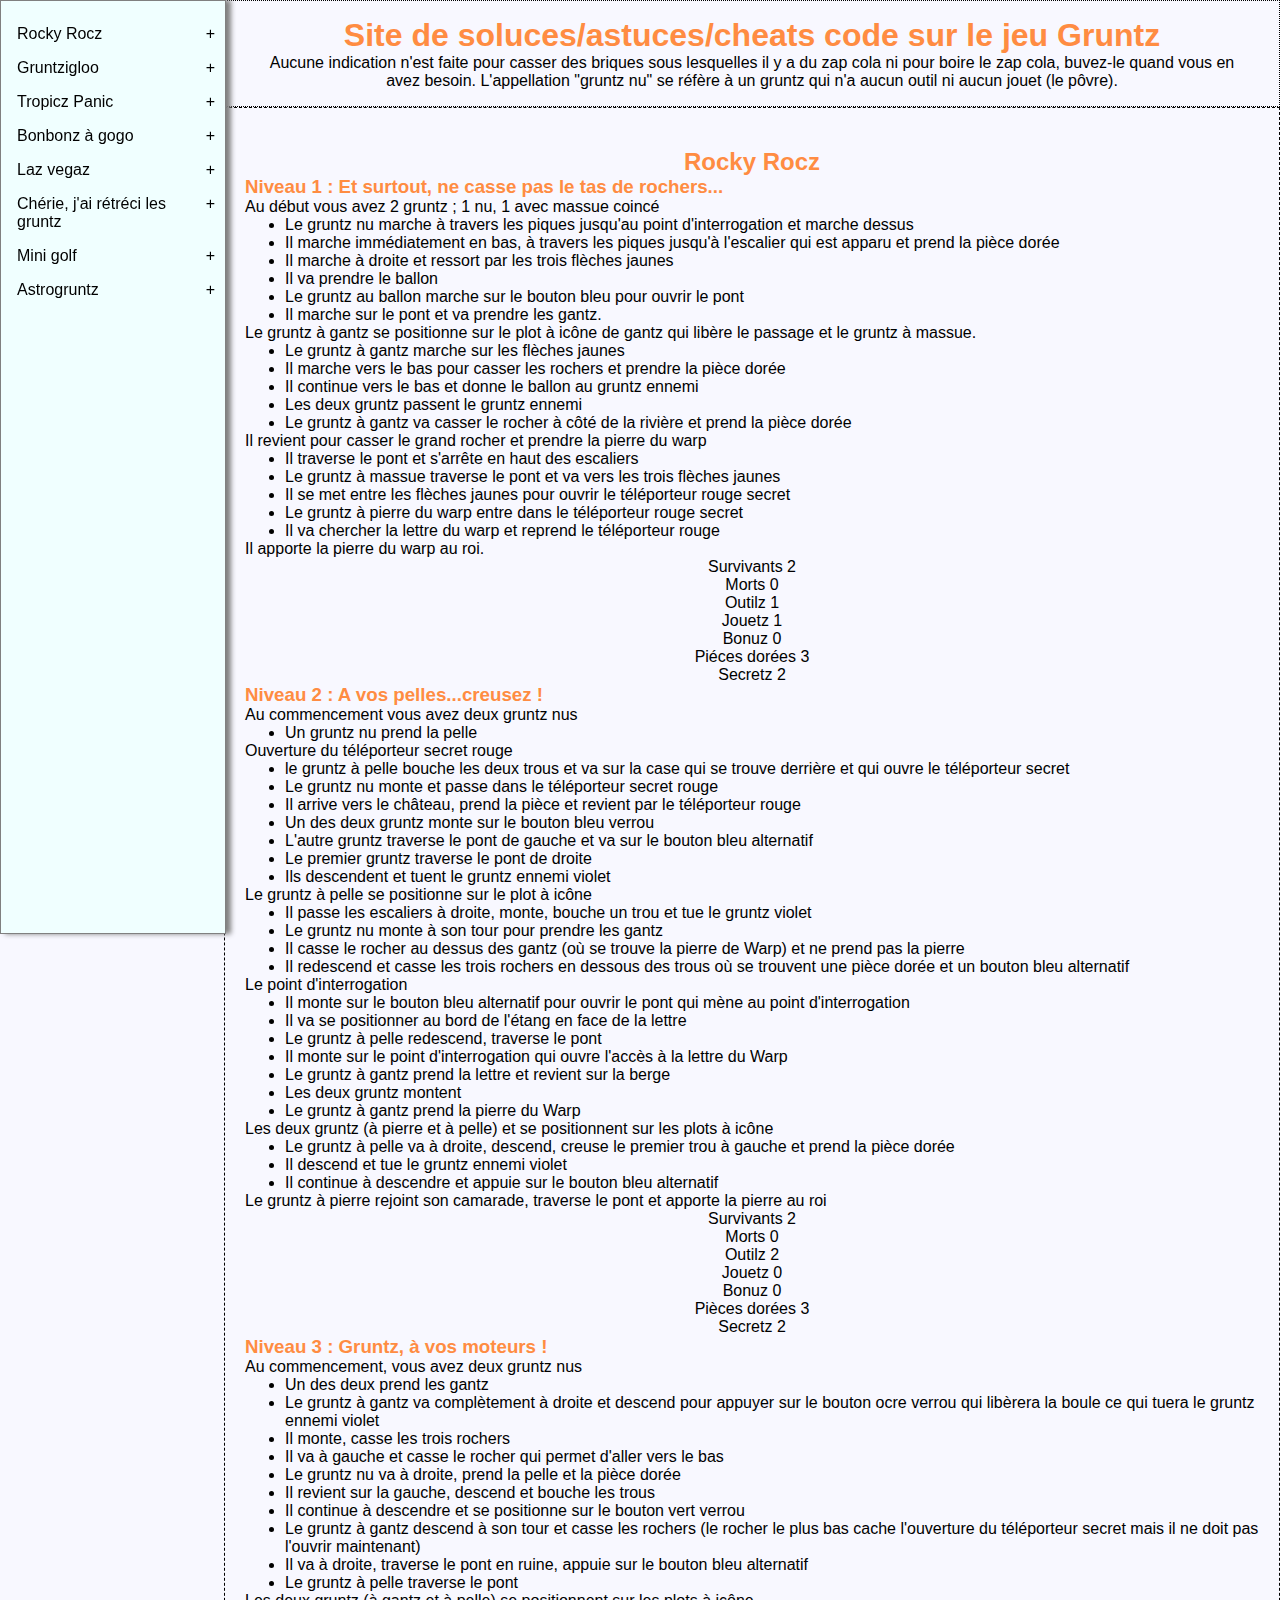
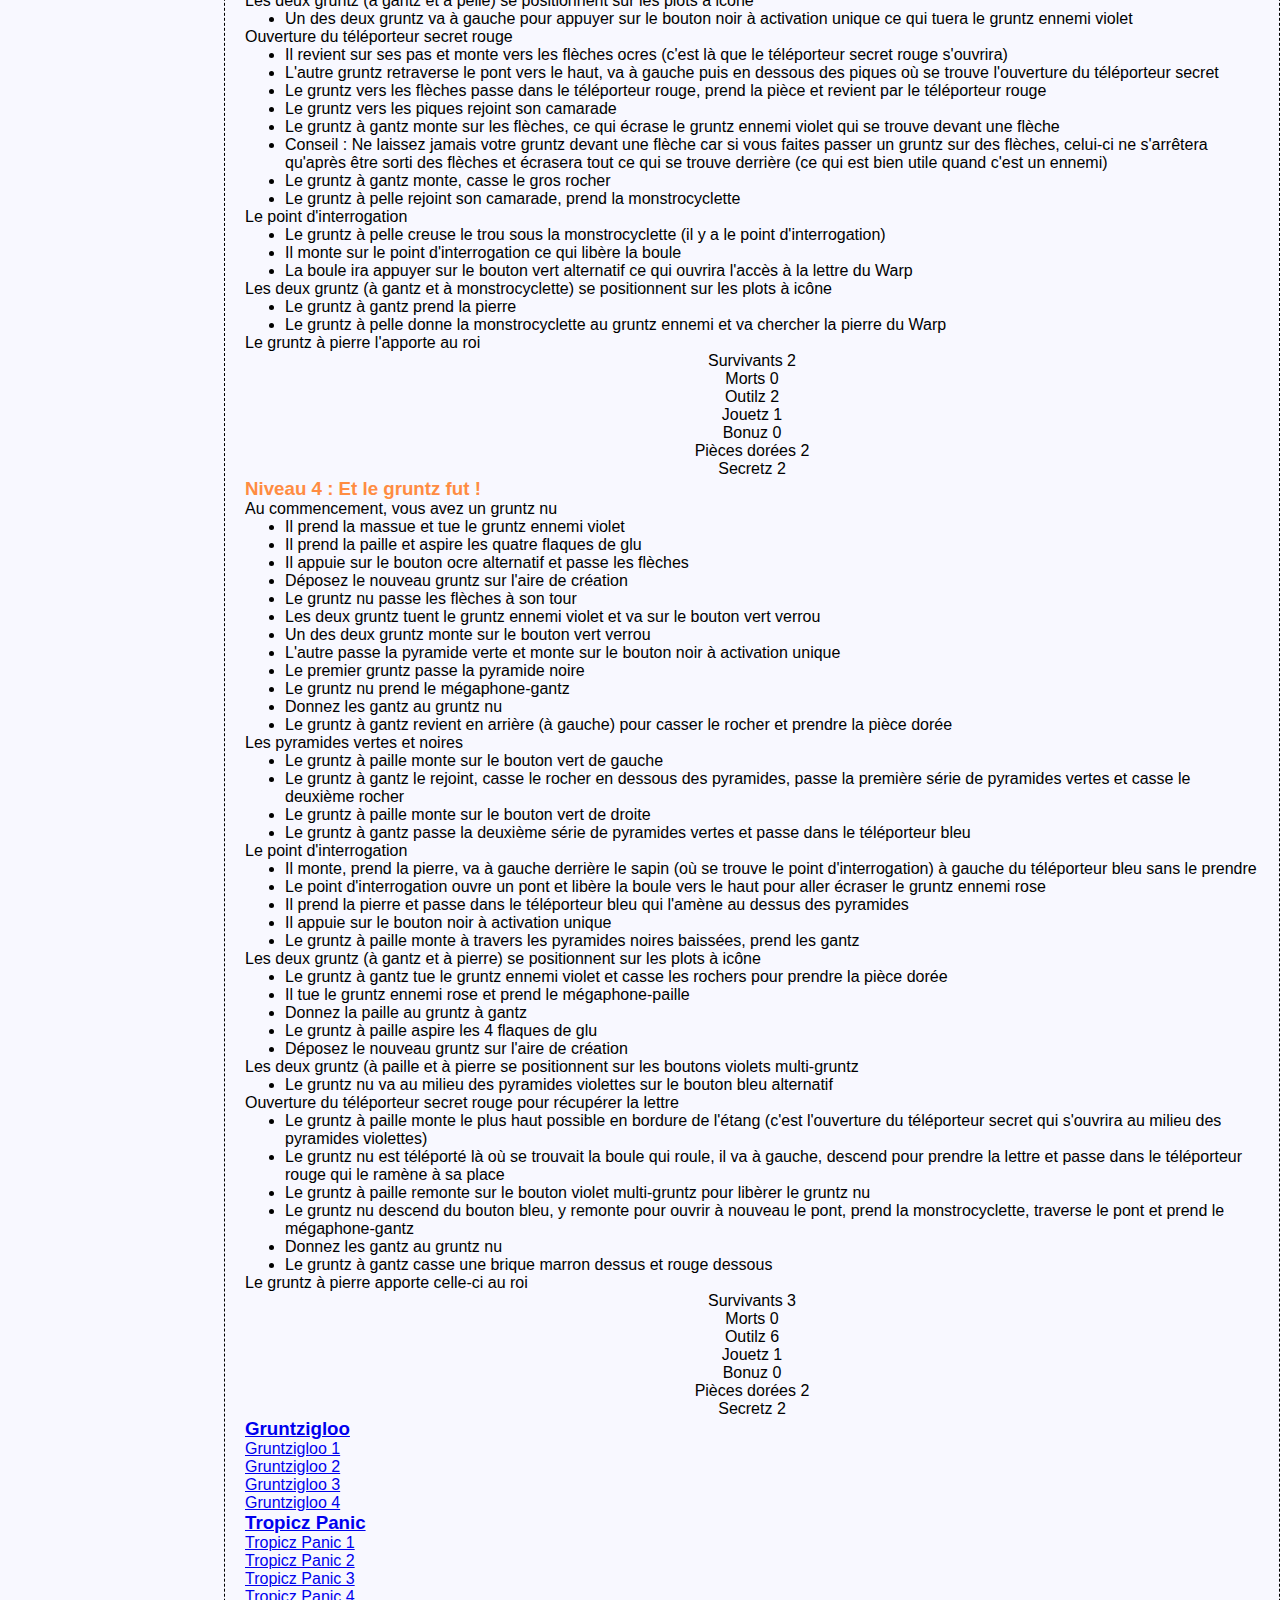
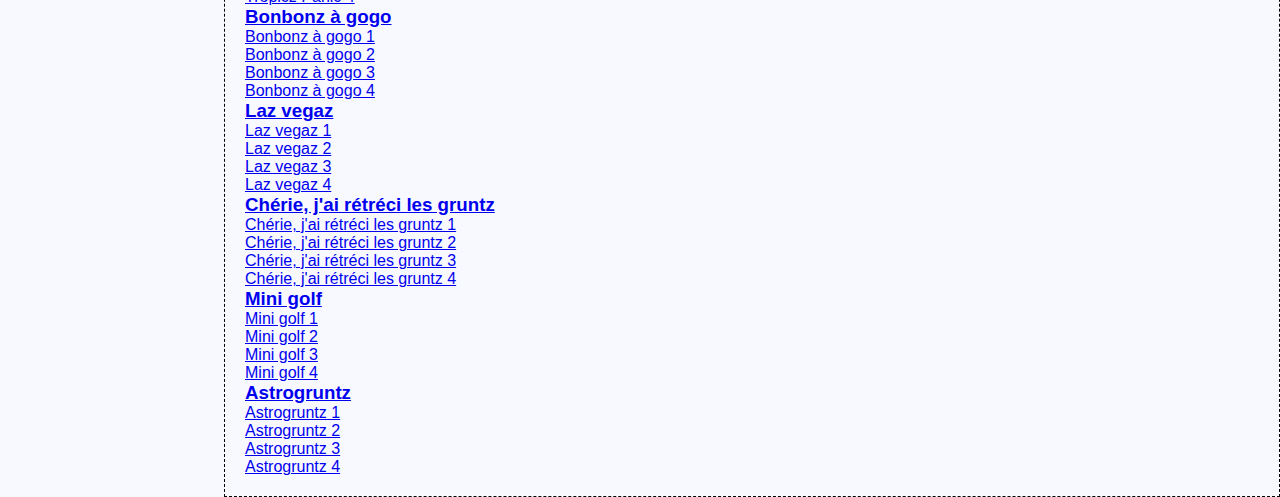
==== soluce-complete.html @ 686af507 "Factorisation CSS, définition de variables pour les couleurs de fond et de texte, navbar : changemen" ====
<!DOCTYPE html>
<html lang="fr">

<head>
    <meta charset="utf-8">
    <meta name="viewport" content="width=device-width,initial-scale=1" />

    <title>
        Gruntz FR - Soluce complète
    </title>
    <link REL="stylesheet" type="text/css" href="style.css">

    <!-- <script src="script.js"></script> -->
</head>

<body>

    <header>
        <h1>
            Site de soluces/astuces/cheats code sur le jeu Gruntz
        </h1>
        <p>Aucune indication n'est faite pour casser des briques sous lesquelles il y a du zap
            cola ni pour boire le zap cola, buvez-le quand vous en avez besoin.
            L'appellation "gruntz nu" se réfère à un gruntz qui n'a aucun outil
            ni aucun jouet (le pôvre). </p>
    </header>

    <nav>
        <details name="menu-lateral">
            <summary>
                Rocky Rocz
            </summary>
            <p>
                <a href="#rocky-rocz">Rocky Rocz 1</a>
            </p>
            <p>
                <a href="#rocky-rocz2">Rocky Rocz 2</a>
            </p>
            <p>
                <a href="#rocky-rocz3">Rocky Rocz 3</a>
            </p>
            <p>
                <a href="#rocky-rocz4">Rocky Rocz 4</a>
            </p>
        </details>

        <details name="menu-lateral">
            <summary>
                Gruntzigloo
            </summary>
            <p>
                <a href="#gruntzigloo">Gruntzigloo 1</a>
            </p>
            <p>
                <a href="#gruntzigloo2">Gruntzigloo 2</a>
            </p>
            <p>
                <a href="#gruntzigloo3">Gruntzigloo 3</a>
            </p>
            <p>
                <a href="#gruntzigloo4">Gruntzigloo 4</a>
            </p>
        </details>

        <details name="menu-lateral">
            <summary>
                Tropicz Panic
            </summary>
            <p>
                <a href="#tropicz-panic">Tropicz Panic 1</a>
            </p>
            <p>
                <a href="#tropicz-panic2">Tropicz Panic 2</a>
            </p>
            <p>
                <a href="#tropicz-panic3">Tropicz Panic 3</a>
            </p>
            <p>
                <a href="#tropicz-panic4">Tropicz Panic 4</a>
            </p>
        </details>

        <details name="menu-lateral">
            <summary>
                Bonbonz à gogo
            </summary>
            <p>
                <a href="#bonbonz-a-gogo">Bonbonz à gogo 1</a>
            </p>
            <p>
                <a href="#bonbonz-a-gogo2">Bonbonz à gogo 2</a>
            </p>
            <p>
                <a href="#bonbonz-a-gogo3">Bonbonz à gogo 3</a>
            </p>
            <p>
                <a href="#bonbonz-a-gogo4">Bonbonz à gogo 4</a>
            </p>
        </details>

        <details name="menu-lateral">
            <summary>
                Laz vegaz
            </summary>
            <p>
                <a href="#laz-vegas">Laz vegaz 1</a>
            </p>
            <p>
                <a href="#laz-vegas2">Laz vegaz 2</a>
            </p>
            <p>
                <a href="#laz-vegas3">Laz vegaz 3</a>
            </p>
            <p>
                <a href="#laz-vegas4">Laz vegaz 4</a>
            </p>
        </details>

        <details name="menu-lateral">
            <summary>
                Chérie, j'ai rétréci les gruntz
            </summary>
            <p>
                <a href="#cherie">Chérie, j'ai rétréci les gruntz 1</a>
            </p>
            <p>
                <a href="#cherie2">Chérie, j'ai rétréci les gruntz 2</a>
            </p>
            <p>
                <a href="#cherie3">Chérie, j'ai rétréci les gruntz 3</a>
            </p>
            <p>
                <a href="#cherie4">Chérie, j'ai rétréci les gruntz 4</a>
            </p>
        </details>

        <details name="menu-lateral">
            <summary>
                Mini golf
            </summary>
            <p>
                <a href="#mini-golf">Mini golf 1</a>
            </p>
            <p>
                <a href="#mini-golf2">Mini golf 2</a>
            </p>
            <p>
                <a href="#mini-golf3">Mini golf 3</a>
            </p>
            <p>
                <a href="#mini-golf">Mini golf 4</a>
            </p>
        </details>

        <details name="menu-lateral">
            <summary>
                Astrogruntz
            </summary>
            <p>
                <a href="#astrogruntz">Astrogruntz 1</a>
            </p>
            <p>
                <a href="#astrogruntz2">Astrogruntz 2</a>
            </p>
            <p>
                <a href="#astrogruntz3">Astrogruntz 3</a>
            </p>
            <p>
                <a href="#astrogruntz4">Astrogruntz 4</a>
            </p>
        </details>
    </nav>

    <main>

        <section class="soluce-complete">
            <h2 id="rocky-rocz">Rocky Rocz</h2>
            <div>
                <h3>Niveau 1 : Et surtout, ne casse pas le tas de rochers...</h3>
                <p>Au début vous avez 2 gruntz ; 1 nu, 1 avec massue coincé</p>
                <ul>
                    <li>Le gruntz nu marche à travers les piques jusqu'au point d'interrogation et
                        marche dessus</li>
                    <li>Il marche immédiatement en bas, à travers les piques jusqu'à l'escalier qui est
                        apparu et prend la pièce dorée </li>
                    <li>Il marche à droite et ressort par les trois flèches jaunes </li>
                    <li>Il va prendre le ballon </li>
                    <li>Le gruntz au ballon marche sur le bouton bleu pour ouvrir le pont</li>
                    <li>Il marche sur le pont et va prendre les gantz.</li>
                </ul>
                <p>Le gruntz à gantz se positionne sur le plot à icône de gantz qui libère le passage
                    et le gruntz à massue.</p>
                <ul>
                    <li>Le gruntz à gantz marche sur les flèches jaunes </li>
                    <li>Il marche vers le bas pour casser les rochers et prendre la pièce dorée</li>
                    <li>Il continue vers le bas et donne le ballon au gruntz ennemi</li>
                    <li>Les deux gruntz passent le gruntz ennemi</li>
                    <li>Le gruntz à gantz va casser le rocher à côté de la rivière et prend la pièce
                        dorée</li>
                </ul>
                <p>Il revient pour casser le grand rocher et prendre la pierre du warp</p>
                <ul>
                    <li>Il traverse le pont et s'arrête en haut des escaliers</li>
                    <li>Le gruntz à massue traverse le pont et va vers les trois flèches jaunes</li>
                    <li>Il se met entre les flèches jaunes pour ouvrir le téléporteur rouge secret</li>
                    <li>Le gruntz à pierre du warp entre dans le téléporteur rouge secret</li>
                    <li>Il va chercher la lettre du warp et reprend le téléporteur rouge</li>
                </ul>
                <p>Il apporte la pierre du warp au roi.</p>
                <p class="resume">Survivants 2<br>
                    Morts 0<br>
                    Outilz 1<br>
                    Jouetz 1<br>
                    Bonuz 0<br>
                    Piéces dorées 3<br>
                    Secretz 2</p>
            </div>

            <div id="rocky-rocz2">
                <h3>Niveau 2 : A vos pelles...creusez !</h3>
                <p>Au commencement vous avez deux gruntz nus</p>
                <ul>
                    <li>Un gruntz nu prend la pelle</li>
                </ul>
                <p>Ouverture du téléporteur secret rouge</p>
                <ul>
                    <li>le gruntz à pelle bouche les deux trous et va sur la case qui se trouve derrière et
                        qui ouvre le téléporteur secret</li>
                    <li>Le gruntz nu monte et passe dans le téléporteur secret rouge</li>
                    <li>Il arrive vers le château, prend la pièce et revient par le téléporteur rouge</li>
                    <li>Un des deux gruntz monte sur le bouton bleu verrou</li>
                    <li>L'autre gruntz traverse le pont de gauche et va sur le bouton bleu alternatif</li>
                    <li>Le premier gruntz traverse le pont de droite</li>
                    <li>Ils descendent et tuent le gruntz ennemi violet</li>
                </ul>
                <p>Le gruntz à pelle se positionne sur le plot à icône</p>
                <ul>
                    <li>Il passe les escaliers à droite, monte, bouche un trou et tue le gruntz violet</li>
                    <li>Le gruntz nu monte à son tour pour prendre les gantz</li>
                    <li>Il casse le rocher au dessus des gantz (où se trouve la pierre de Warp) et ne prend pas
                        la pierre</li>
                    <li>Il redescend et casse les trois rochers en dessous des trous où se trouvent une pièce
                        dorée et un bouton bleu alternatif</li>
                </ul>
                <p>Le point d'interrogation</p>
                <ul>
                    <li>Il monte sur le bouton bleu alternatif pour ouvrir le pont qui mène au point
                        d'interrogation</li>
                    <li>Il va se positionner au bord de l'étang en face de la lettre</li>
                    <li>Le gruntz à pelle redescend, traverse le pont</li>
                    <li>Il monte sur le point d'interrogation qui ouvre l'accès à la lettre du Warp </li>
                    <li>Le gruntz à gantz prend la lettre et revient sur la berge</li>
                    <li>Les deux gruntz montent</li>
                    <li>Le gruntz à gantz prend la pierre du Warp</li>
                </ul>
                <p>Les deux gruntz (à pierre et à pelle) et se positionnent sur les plots à icône</p>
                <ul>
                    <li>Le gruntz à pelle va à droite, descend, creuse le premier trou à gauche et prend la
                        pièce dorée</li>
                    <li>Il descend et tue le gruntz ennemi violet</li>
                    <li>Il continue à descendre et appuie sur le bouton bleu alternatif</li>
                </ul>
                <p>Le gruntz à pierre rejoint son camarade, traverse le pont et apporte la pierre au roi</p>

                <p class="resume">Survivants 2<br>
                    Morts 0<br>
                    Outilz 2<br>
                    Jouetz 0<br>
                    Bonuz 0<br>
                    Pièces dorées 3<br>
                    Secretz 2</p>
            </div>

            <div id="rocky-rocz3">
                <h3>Niveau 3 : Gruntz, à vos moteurs !</h3>
                <p>Au commencement, vous avez deux gruntz nus</p>
                <ul>
                    <li>Un des deux prend les gantz</li>
                    <li>Le gruntz à gantz va complètement à droite et descend pour appuyer sur le bouton ocre
                        verrou qui libèrera la boule ce qui tuera le gruntz ennemi violet</li>
                    <li>Il monte, casse les trois rochers</li>
                    <li>Il va à gauche et casse le rocher qui permet d'aller vers le bas</li>
                    <li>Le gruntz nu va à droite, prend la pelle et la pièce dorée</li>
                    <li>Il revient sur la gauche, descend et bouche les trous</li>
                    <li>Il continue à descendre et se positionne sur le bouton vert verrou</li>
                    <li>Le gruntz à gantz descend à son tour et casse les rochers (le rocher le plus bas cache
                        l'ouverture du téléporteur secret mais il ne doit pas l'ouvrir maintenant)</li>
                    <li>Il va à droite, traverse le pont en ruine, appuie sur le bouton bleu alternatif</li>
                    <li>Le gruntz à pelle traverse le pont</li>
                </ul>

                <p>Les deux gruntz (à gantz et à pelle) se positionnent sur les plots à icône</p>
                <ul>
                    <li>Un des deux gruntz va à gauche pour appuyer sur le bouton noir à activation unique ce
                        qui tuera le gruntz ennemi violet</li>
                </ul>

                <p>Ouverture du téléporteur secret rouge</p>
                <ul>
                    <li>Il revient sur ses pas et monte vers les flèches ocres (c'est là que le
                        téléporteur secret rouge s'ouvrira)</li>
                    <li>L'autre gruntz retraverse le pont vers le haut, va à gauche puis en dessous des
                        piques où se trouve l'ouverture du téléporteur secret</li>
                    <li>Le gruntz vers les flèches passe dans le téléporteur rouge, prend la pièce et
                        revient par le téléporteur rouge</li>
                    <li>Le gruntz vers les piques rejoint son camarade</li>
                    <li>Le gruntz à gantz monte sur les flèches, ce qui écrase le gruntz ennemi violet qui se
                        trouve devant une flèche</li>
                    <li>Conseil : Ne laissez jamais votre gruntz devant une flèche car si vous faites passer un
                        gruntz sur des flèches, celui-ci ne s'arrêtera qu'après être sorti des
                        flèches et écrasera tout ce qui se trouve derrière (ce qui est bien utile quand
                        c'est un ennemi)</li>
                    <li>Le gruntz à gantz monte, casse le gros rocher</li>
                    <li>Le gruntz à pelle rejoint son camarade, prend la monstrocyclette</li>
                </ul>

                <p>Le point d'interrogation</p>
                <ul>
                    <li>Le gruntz à pelle creuse le trou sous la monstrocyclette (il y a le point
                        d'interrogation)</li>
                    <li>Il monte sur le point d'interrogation ce qui libère la boule</li>
                    <li>La boule ira appuyer sur le bouton vert alternatif ce qui ouvrira l'accès à la
                        lettre du Warp</li>
                </ul>

                <p>Les deux gruntz (à gantz et à monstrocyclette) se positionnent sur les plots à
                    icône</p>
                <ul>
                    <li>Le gruntz à gantz prend la pierre </li>
                    <li>Le gruntz à pelle donne la monstrocyclette au gruntz ennemi et va chercher la pierre du
                        Warp</li>
                </ul>

                <p>Le gruntz à pierre l'apporte au roi</p>
                <p class="resume">Survivants 2<br>
                    Morts 0<br>
                    Outilz 2<br>
                    Jouetz 1<br>
                    Bonuz 0<br>
                    Pièces dorées 2<br>
                    Secretz 2</p>
            </div>

            <div id="rocky-rocz4">
                <h3>Niveau 4 : Et le gruntz fut !</h3>
                <p>Au commencement, vous avez un gruntz nu</p>
                <ul>
                    <li>Il prend la massue et tue le gruntz ennemi violet</li>
                    <li>Il prend la paille et aspire les quatre flaques de glu</li>
                    <li>Il appuie sur le bouton ocre alternatif et passe les flèches</li>
                    <li>Déposez le nouveau gruntz sur l'aire de création </li>
                    <li>Le gruntz nu passe les flèches à son tour</li>
                    <li>Les deux gruntz tuent le gruntz ennemi violet et va sur le bouton vert verrou</li>
                    <li>Un des deux gruntz monte sur le bouton vert verrou</li>
                    <li>L'autre passe la pyramide verte et monte sur le bouton noir à activation unique</li>
                    <li>Le premier gruntz passe la pyramide noire</li>
                    <li>Le gruntz nu prend le mégaphone-gantz</li>
                    <li>Donnez les gantz au gruntz nu</li>
                    <li>Le gruntz à gantz revient en arrière (à gauche) pour casser le rocher et prendre la
                        pièce dorée</li>
                </ul>

                <p>Les pyramides vertes et noires</p>
                <ul>
                    <li>Le gruntz à paille monte sur le bouton vert de gauche</li>
                    <li>Le gruntz à gantz le rejoint, casse le rocher en dessous des pyramides, passe la
                        première série de pyramides vertes et casse le deuxième rocher</li>
                    <li>Le gruntz à paille monte sur le bouton vert de droite</li>
                    <li>Le gruntz à gantz passe la deuxième série de pyramides vertes et passe dans le
                        téléporteur bleu</li>
                </ul>

                <p>Le point d'interrogation</p>
                <ul>
                    <li>Il monte, prend la pierre, va à gauche derrière le sapin (où se trouve le point
                        d'interrogation) à gauche du téléporteur bleu sans le prendre</li>
                    <li>Le point d'interrogation ouvre un pont et libère la boule vers le haut pour aller
                        écraser le gruntz ennemi rose</li>
                    <li>Il prend la pierre et passe dans le téléporteur bleu qui l'amène au dessus des
                        pyramides</li>
                    <li>Il appuie sur le bouton noir à activation unique</li>
                    <li>Le gruntz à paille monte à travers les pyramides noires baissées, prend les gantz</li>
                </ul>

                <p>Les deux gruntz (à gantz et à pierre) se positionnent sur les plots à icône</p>
                <ul>
                    <li>Le gruntz à gantz tue le gruntz ennemi violet et casse les rochers pour prendre la
                        pièce dorée</li>
                    <li>Il tue le gruntz ennemi rose et prend le mégaphone-paille</li>
                    <li>Donnez la paille au gruntz à gantz</li>
                    <li>Le gruntz à paille aspire les 4 flaques de glu</li>
                    <li>Déposez le nouveau gruntz sur l'aire de création</li>
                </ul>

                <p>Les deux gruntz (à paille et à pierre se positionnent sur les boutons violets
                    multi-gruntz</p>
                <ul>
                    <li>Le gruntz nu va au milieu des pyramides violettes sur le bouton bleu alternatif</li>
                </ul>

                <p>Ouverture du téléporteur secret rouge pour récupérer la lettre</p>
                <ul>
                    <li>Le gruntz à paille monte le plus haut possible en bordure de l'étang (c'est
                        l'ouverture du téléporteur secret qui s'ouvrira au milieu des pyramides
                        violettes)</li>
                    <li>Le gruntz nu est téléporté là où se trouvait la boule qui roule, il va à gauche,
                        descend pour prendre la lettre et passe dans le téléporteur rouge qui le ramène à sa
                        place</li>
                    <li>Le gruntz à paille remonte sur le bouton violet multi-gruntz pour libèrer le gruntz nu</li>
                    <li>Le gruntz nu descend du bouton bleu, y remonte pour ouvrir à nouveau le pont, prend la
                        monstrocyclette, traverse le pont et prend le mégaphone-gantz</li>
                    <li>Donnez les gantz au gruntz nu</li>
                    <li>Le gruntz à gantz casse une brique marron dessus et rouge dessous</li>
                </ul>

                <p>Le gruntz à pierre apporte celle-ci au roi</p>

                <p class="resume">Survivants 3<br>
                    Morts 0<br>
                    Outilz 6<br>
                    Jouetz 1<br>
                    Bonuz 0<br>
                    Pièces dorées 2<br>
                    Secretz 2</p>
            </div>




            <h3>
                <a href="#gruntzigloo">Gruntzigloo</a>
            </h3>
            <p>
                <a href="#gruntzigloo1">Gruntzigloo 1</a>
            </p>
            <p>
                <a href="#gruntzigloo2">Gruntzigloo 2</a>
            </p>
            <p>
                <a href="#gruntzigloo3">Gruntzigloo 3</a>
            </p>
            <p>
                <a href="#gruntzigloo4">Gruntzigloo 4</a>
            </p>
            <h3>
                <a href="#tropicz-panic">Tropicz Panic</a>
            </h3>
            <p>
                <a href="#tropicz-panic1">Tropicz Panic 1</a>
            </p>
            <p>
                <a href="#tropicz-panic2">Tropicz Panic 2</a>
            </p>
            <p>
                <a href="#tropicz-panic3">Tropicz Panic 3</a>
            </p>
            <p>
                <a href="#tropicz-panic4">Tropicz Panic 4</a>
            </p>
            <h3>
                <a href="#bonbonz-a-gogo">Bonbonz à gogo</a>
            </h3>
            <p>
                <a href="#bonbonz-a-gogo1">Bonbonz à gogo 1</a>
            </p>
            <p>
                <a href="#bonbonz-a-gogo2">Bonbonz à gogo 2</a>
            </p>
            <p>
                <a href="#bonbonz-a-gogo3">Bonbonz à gogo 3</a>
            </p>
            <p>
                <a href="#bonbonz-a-gogo4">Bonbonz à gogo 4</a>
            </p>
            <h3>
                <a href="#laz-vegas">Laz vegaz</a>
            </h3>
            <p>
                <a href="#laz-vegas1">Laz vegaz 1</a>
            </p>
            <p>
                <a href="#laz-vegas2">Laz vegaz 2</a>
            </p>
            <p>
                <a href="#laz-vegas3">Laz vegaz 3</a>
            </p>
            <p>
                <a href="#laz-vegas4">Laz vegaz 4</a>
            </p>
            <h3>
                <a href="#cherie">Chérie, j'ai rétréci les gruntz</a>
            </h3>
            <p>
                <a href="#cherie1">Chérie, j'ai rétréci les gruntz 1</a>
            </p>
            <p>
                <a href="#cherie2">Chérie, j'ai rétréci les gruntz 2</a>
            </p>
            <p>
                <a href="#cherie3">Chérie, j'ai rétréci les gruntz 3</a>
            </p>
            <p>
                <a href="#cherie4">Chérie, j'ai rétréci les gruntz 4</a>
            </p>
            <h3>
                <a href="#mini-golf">Mini golf</a>
            </h3>
            <p>
                <a href="#mini-golf1">Mini golf 1</a>
            </p>
            <p>
                <a href="#mini-golf2">Mini golf 2</a>
            </p>
            <p>
                <a href="#mini-golf3">Mini golf 3</a>
            </p>
            <p>
                <a href="#mini-golf">Mini golf 4</a>
            </p>
            <h3>
                <a href="#astrogruntz">Astrogruntz</a>
            </h3>
            <p>
                <a href="#astrogruntz1">Astrogruntz 1</a>
            </p>
            <p>
                <a href="#astrogruntz2">Astrogruntz 2</a>
            </p>
            <p>
                <a href="#astrogruntz3">Astrogruntz 3</a>
            </p>
            <p>
                <a href="#astrogruntz4">Astrogruntz 4</a>
            </p>
        </section>
    </main>

    <footer>
    </footer>

</body>

</html>
---- style.css ----
* {
    margin: 0;
}

:root {
    --texth-color: #ff8c42;
    --backmain-color: ghostwhite;
    --backnav-color: azure;
    --hover-color: lightgray;
}

body {
    background-color: var(--backmain-color);
    font-family: Verdana, Geneva, Tahoma, sans-serif;
}

h1,
h2,
h3 {
    color: var(--texth-color);
}

nav {
    background-color: var(--backnav-color);
    position: fixed;
    top: 0;
    width: 12em;
    border: solid 1px gray;
    height: 100%;

    overflow-y: auto;

    padding: 1em;
    box-shadow: 5px 0px 5px gray;
}

summary {
    cursor: pointer;
    list-style: none;
}

summary:hover {
    background-color: var(--hover-color);
}

summary::before {
    content: "+";
    position: absolute;
    right: 10px;

    /*
    transform: translateY(5%);
    */

}

/*
summary:nth-of-type(6)::before {
    transform: translateY(20%);
}
*/

details {
    padding: 0.5em 0;
}

details p {
    padding: 0.5em 0.5em 0.5em 2em;
}

/* nav : 12em + 2*1em de padding */
header, main, footer {
    margin-left: 14em;
}

/* ToDo accordeon joli avec CSS et JS
https://www.freecodecamp.org/news/build-an-accordion-menu-using-html-css-and-javascript/
*/

header {
    border: dotted 1px black;
    text-align: center;

    padding: 1em 2em;
}

/* Début soluce complete*/

.soluce-complete {
    border: dashed 1px black;
    padding: 20px;
}

.soluce-complete h2 {
    text-align: center;
    margin-top: 50px;
}

.soluce-complete h2:first-of-type {
    margin-top: 20px;
}

.resume {
    text-align: center;
}
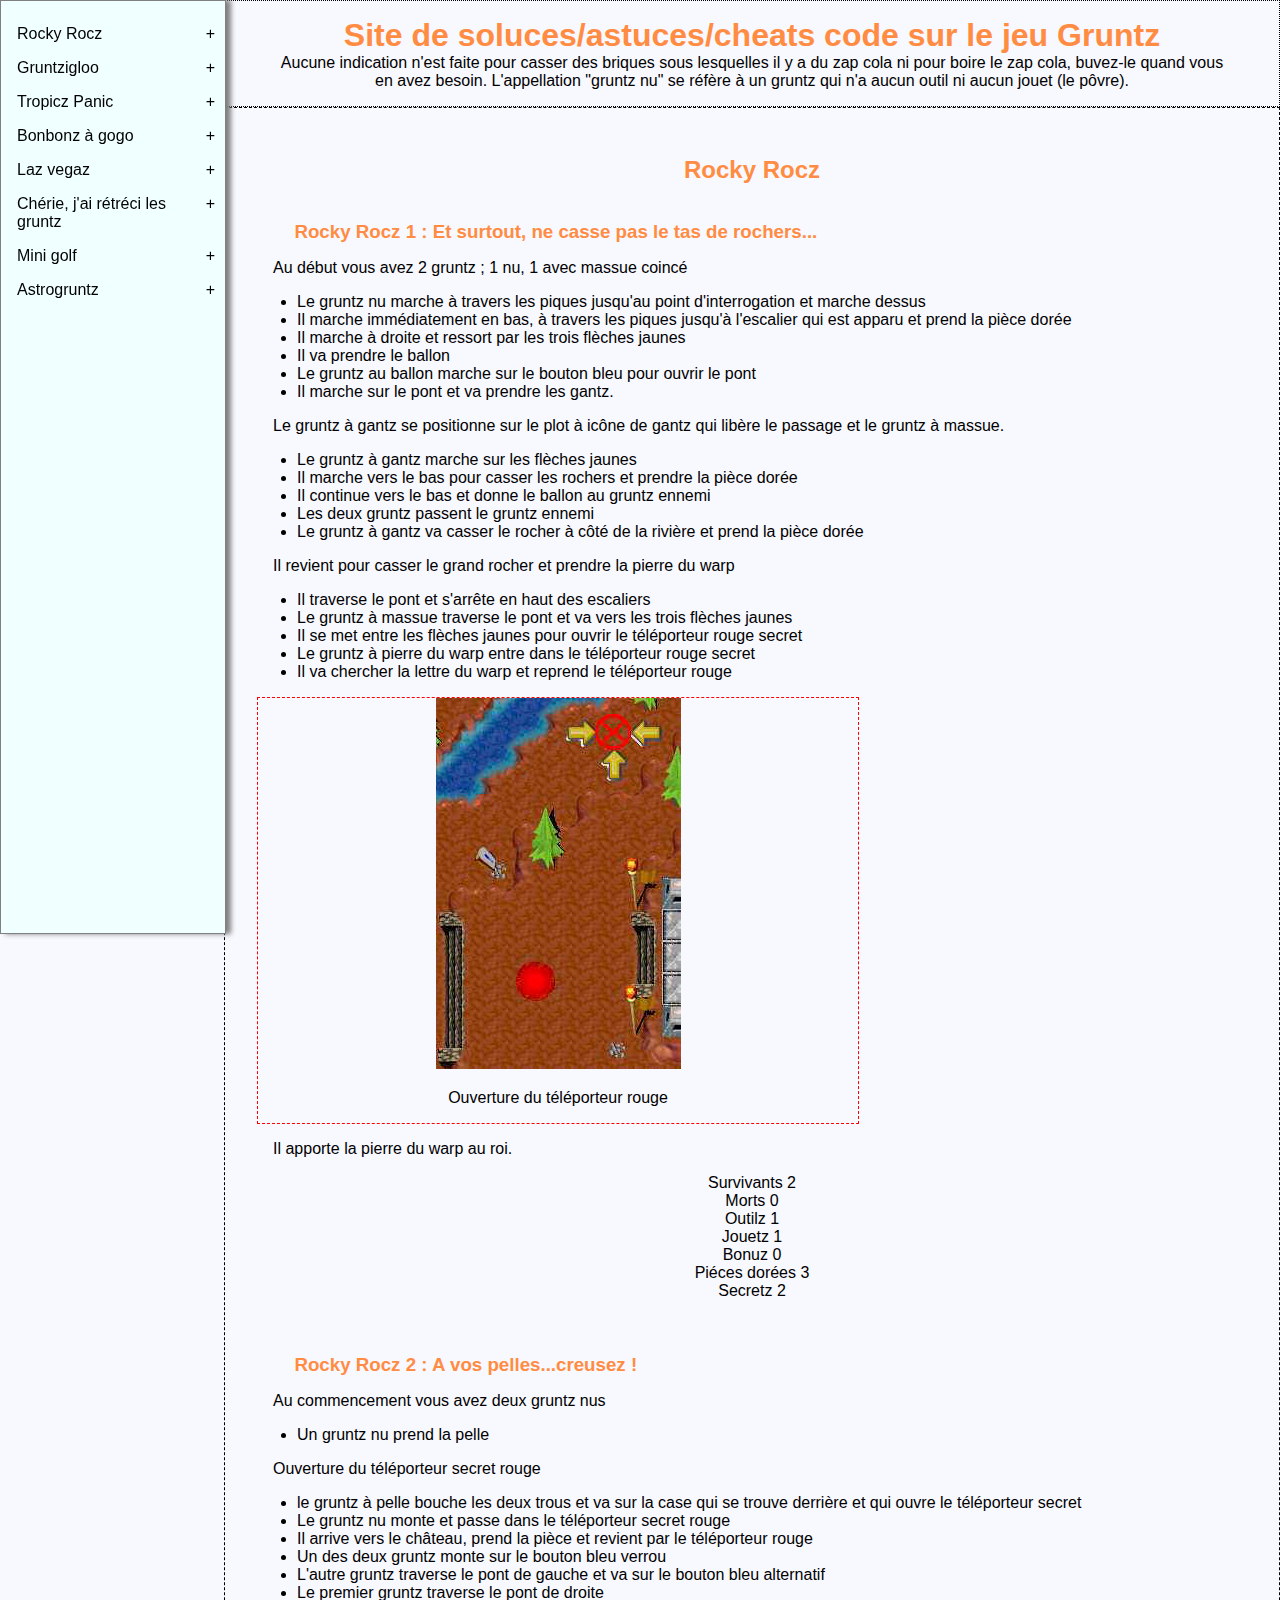
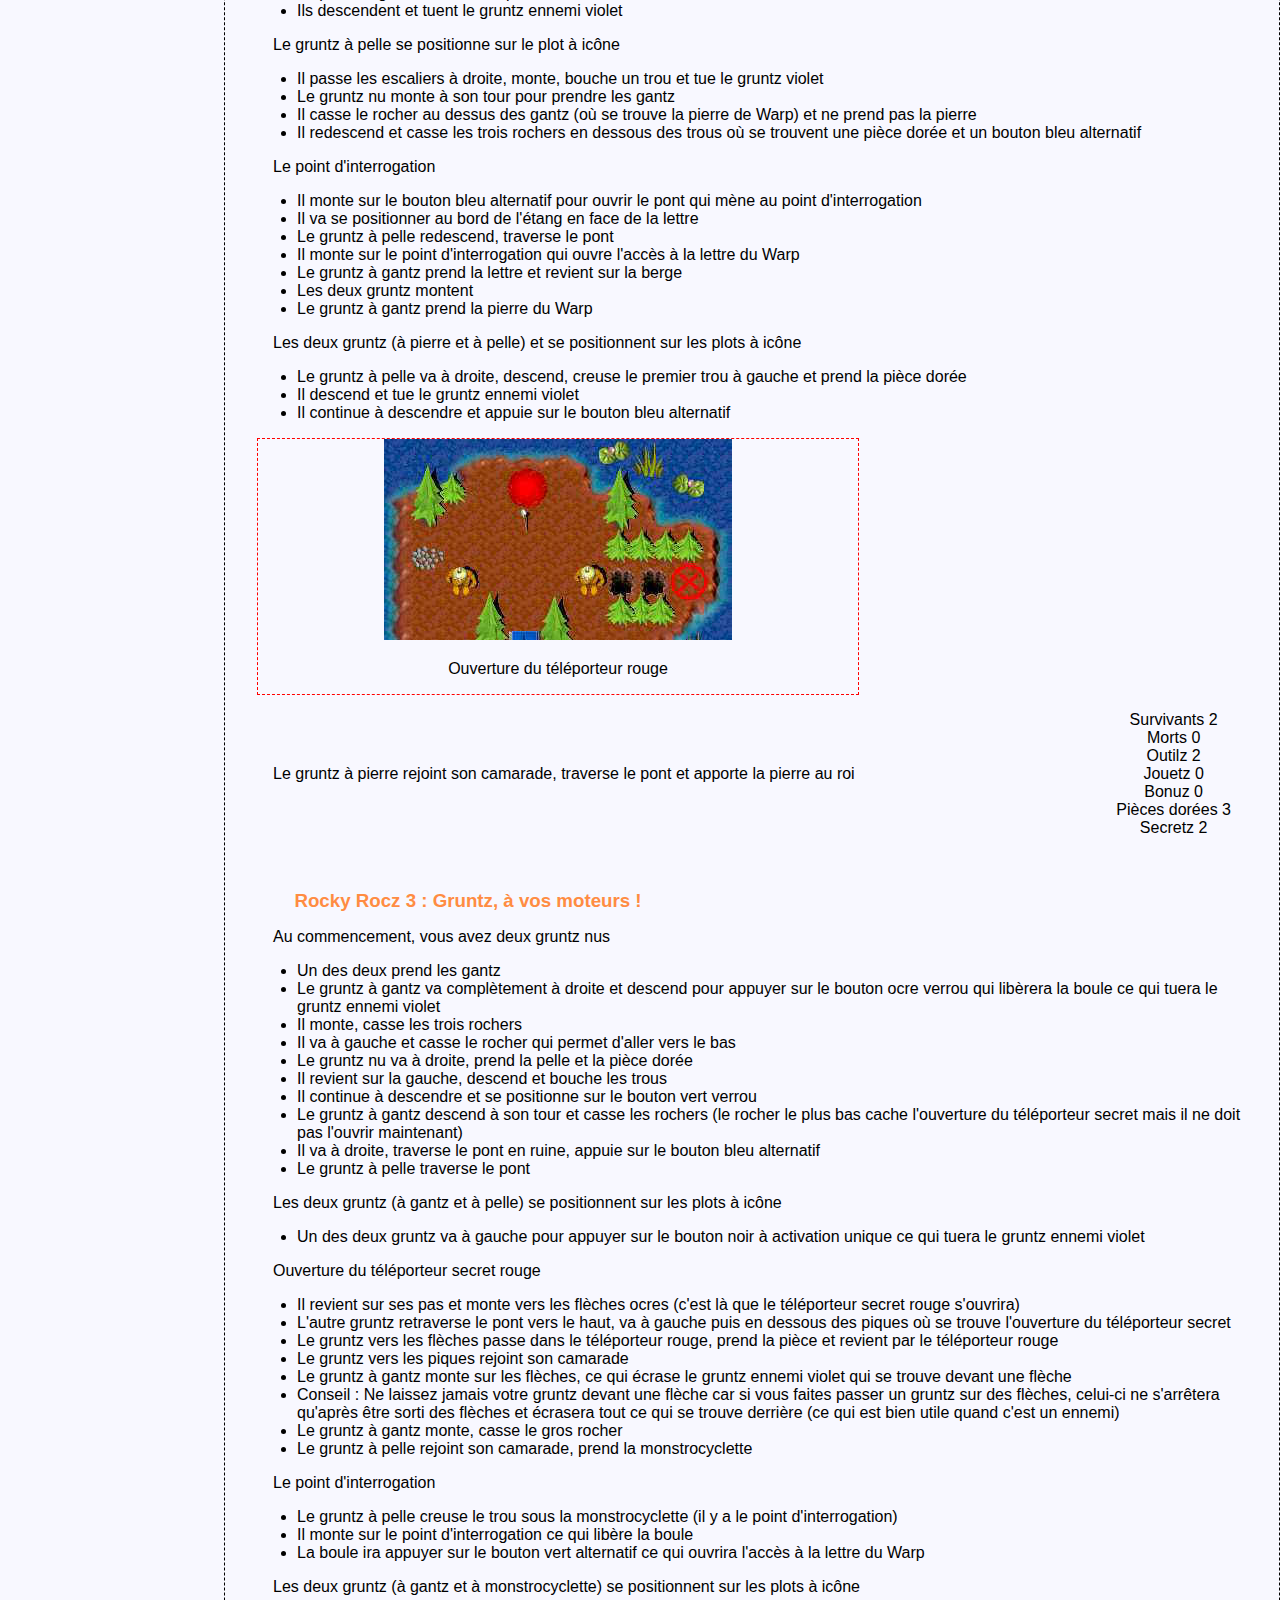
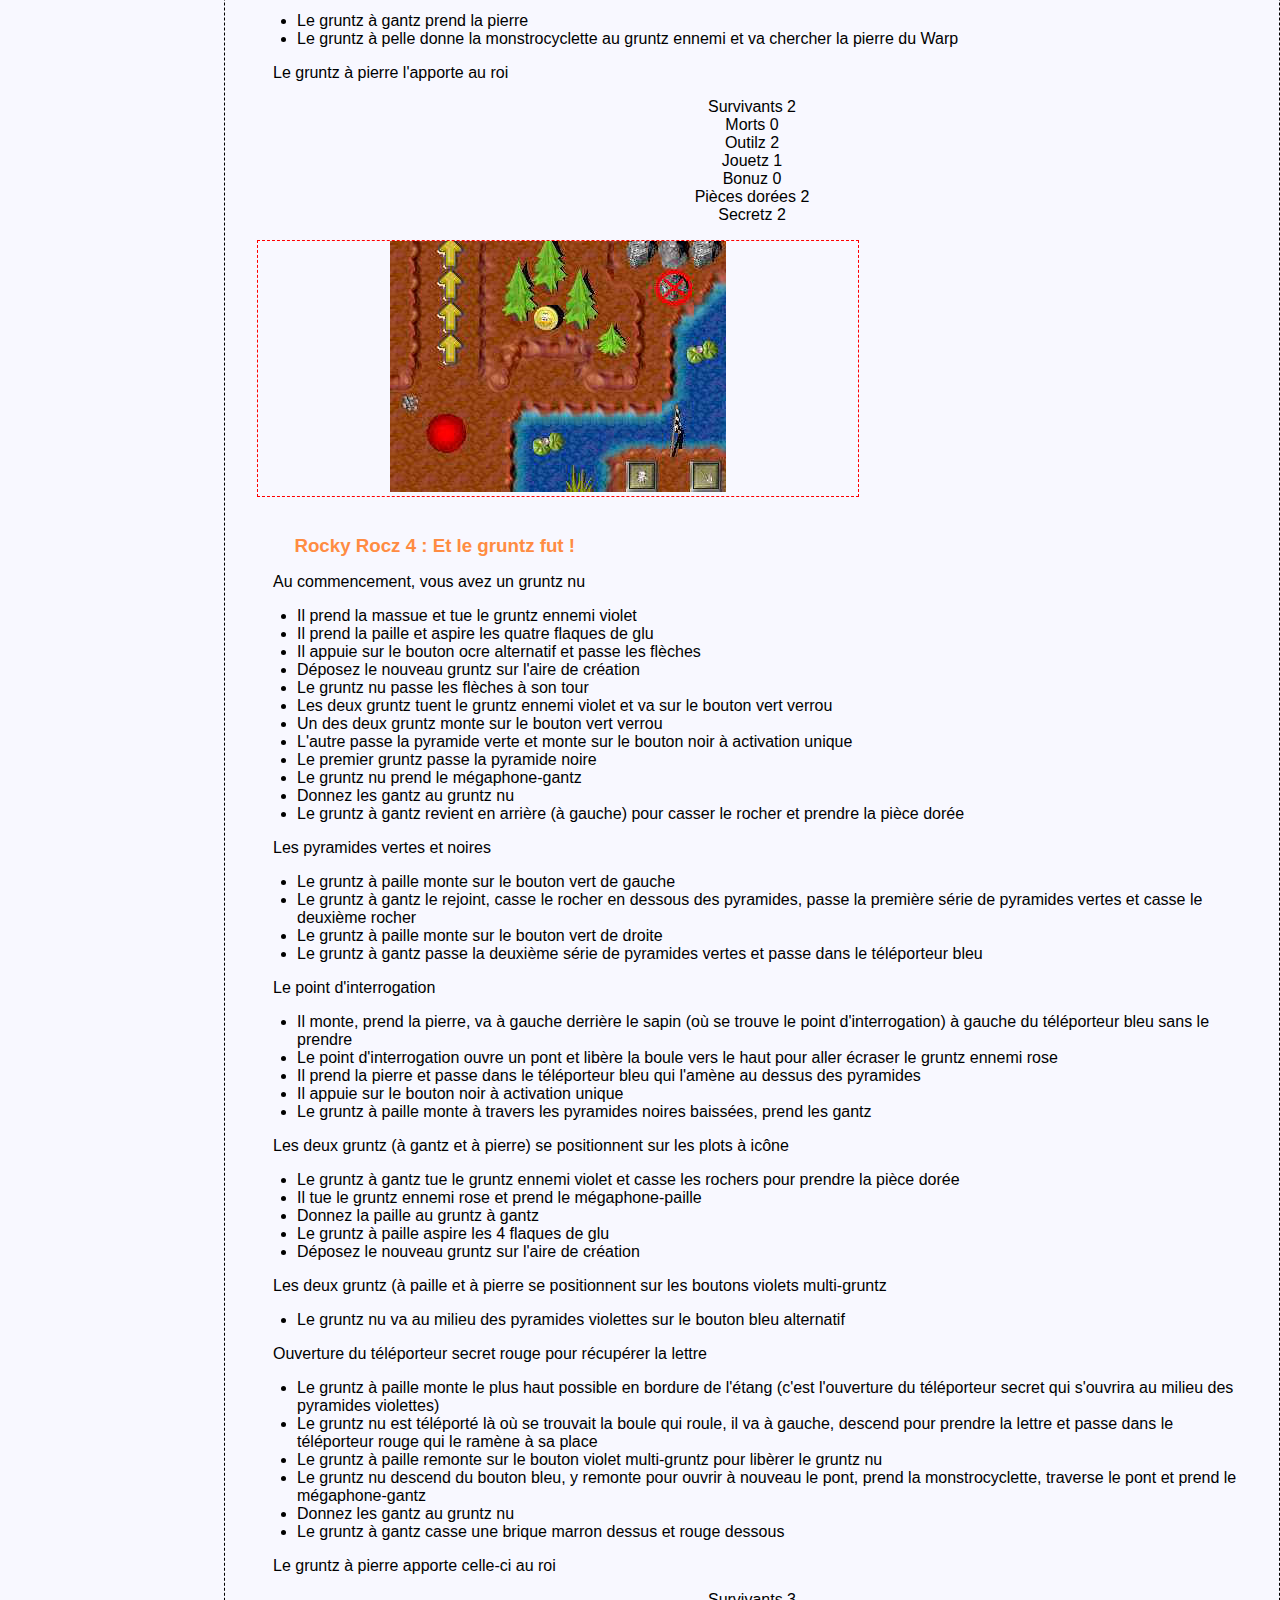
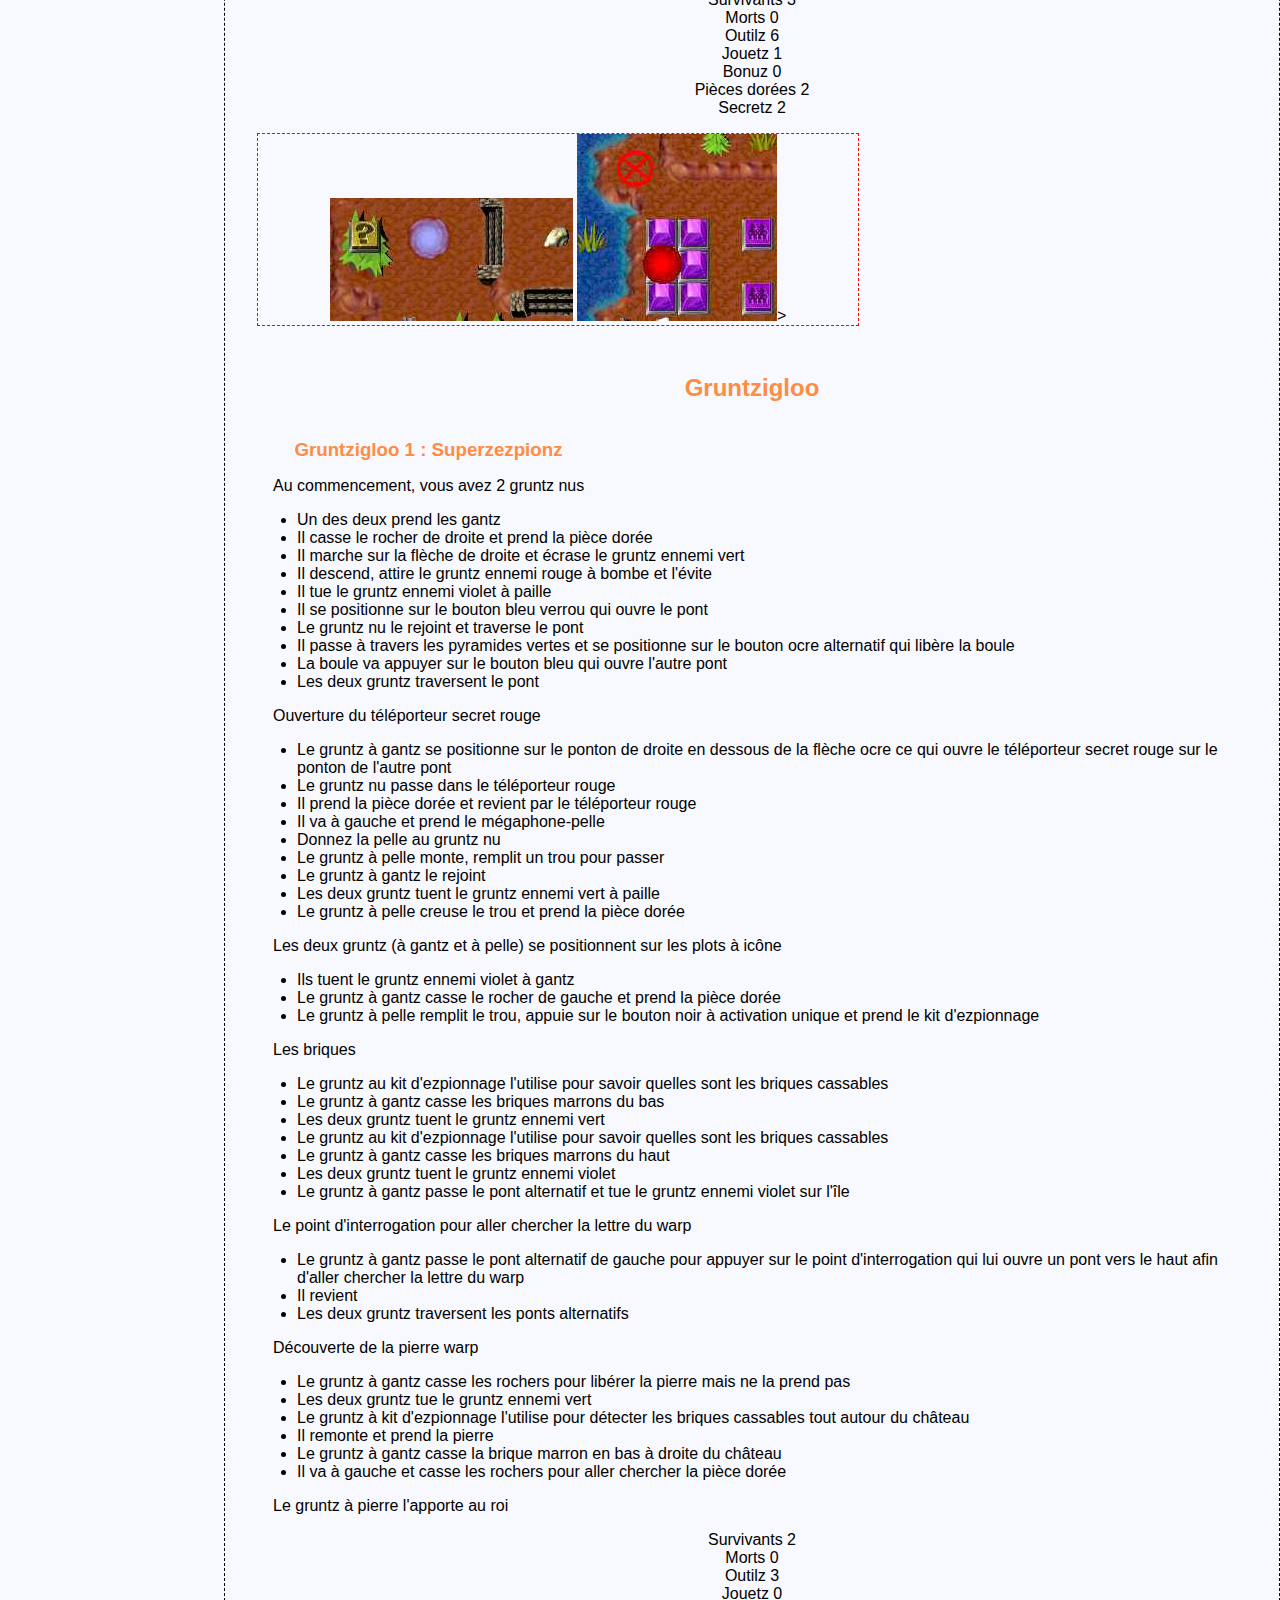
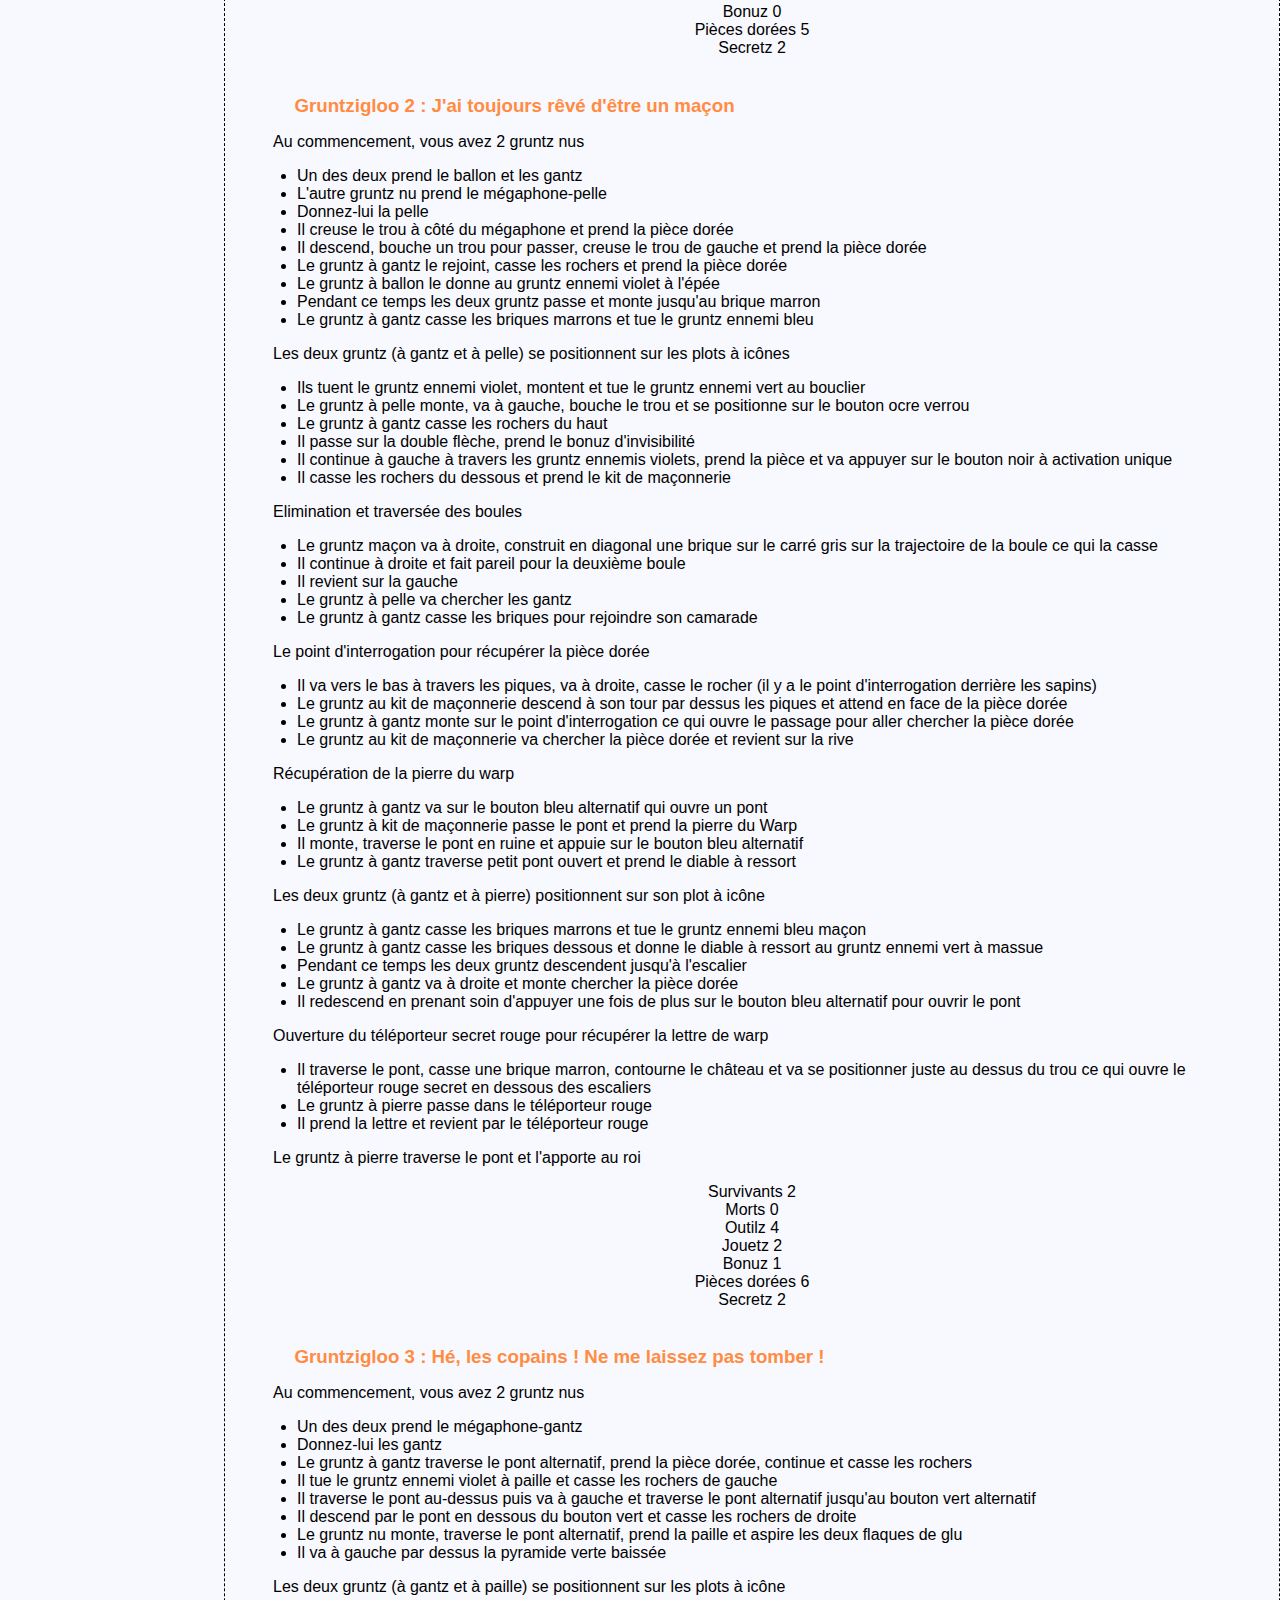
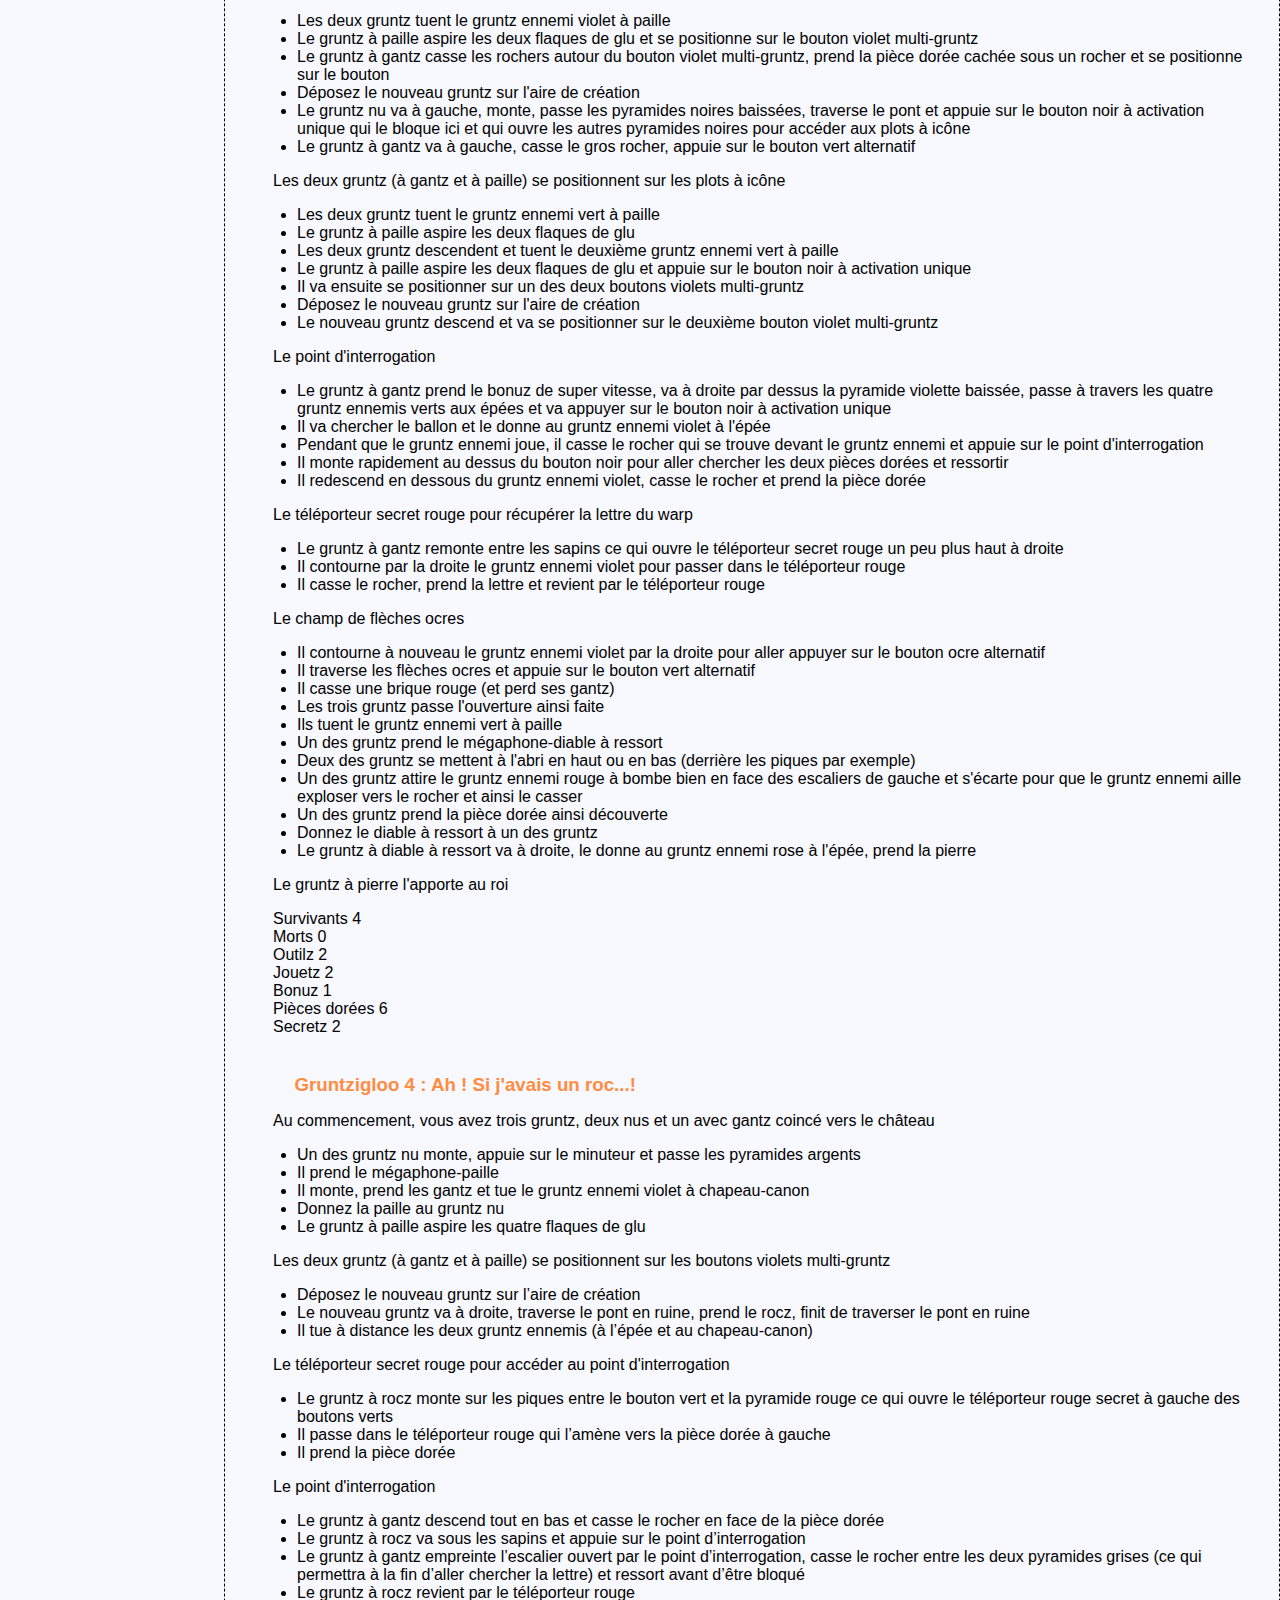
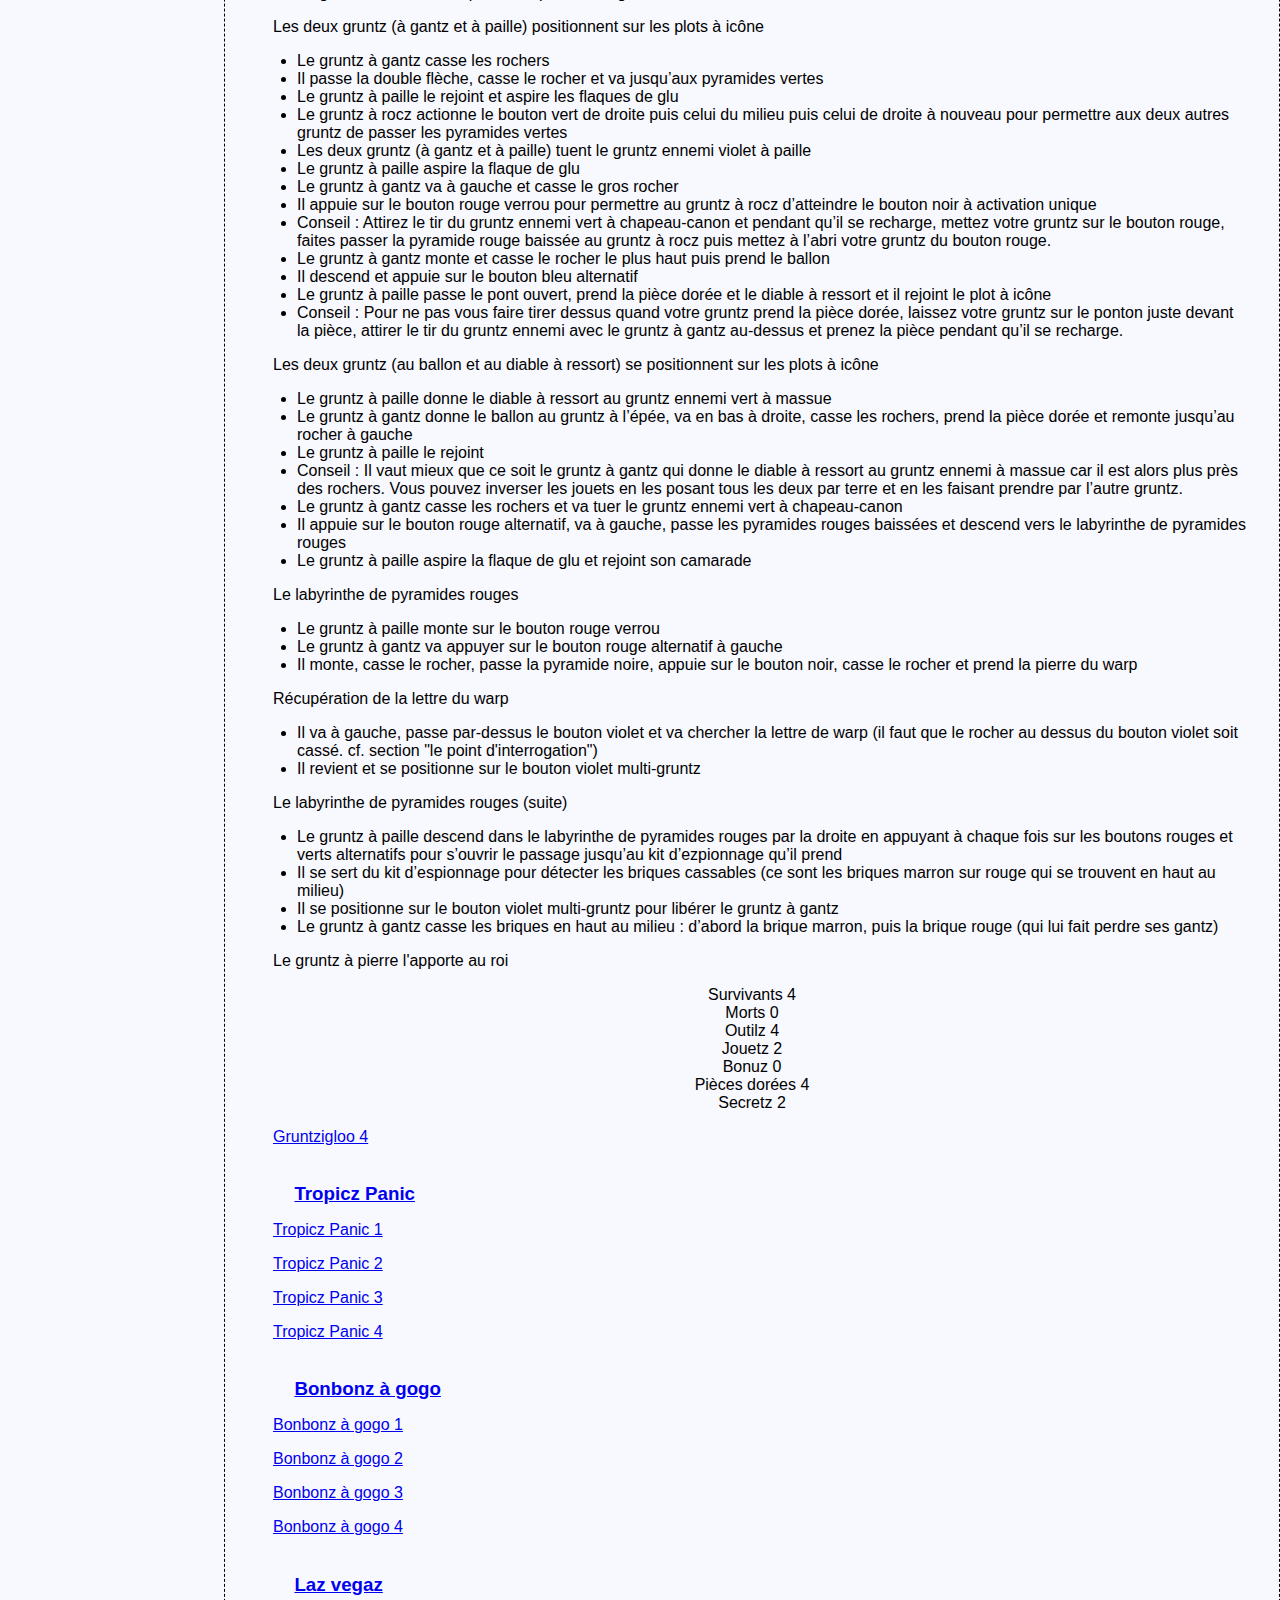
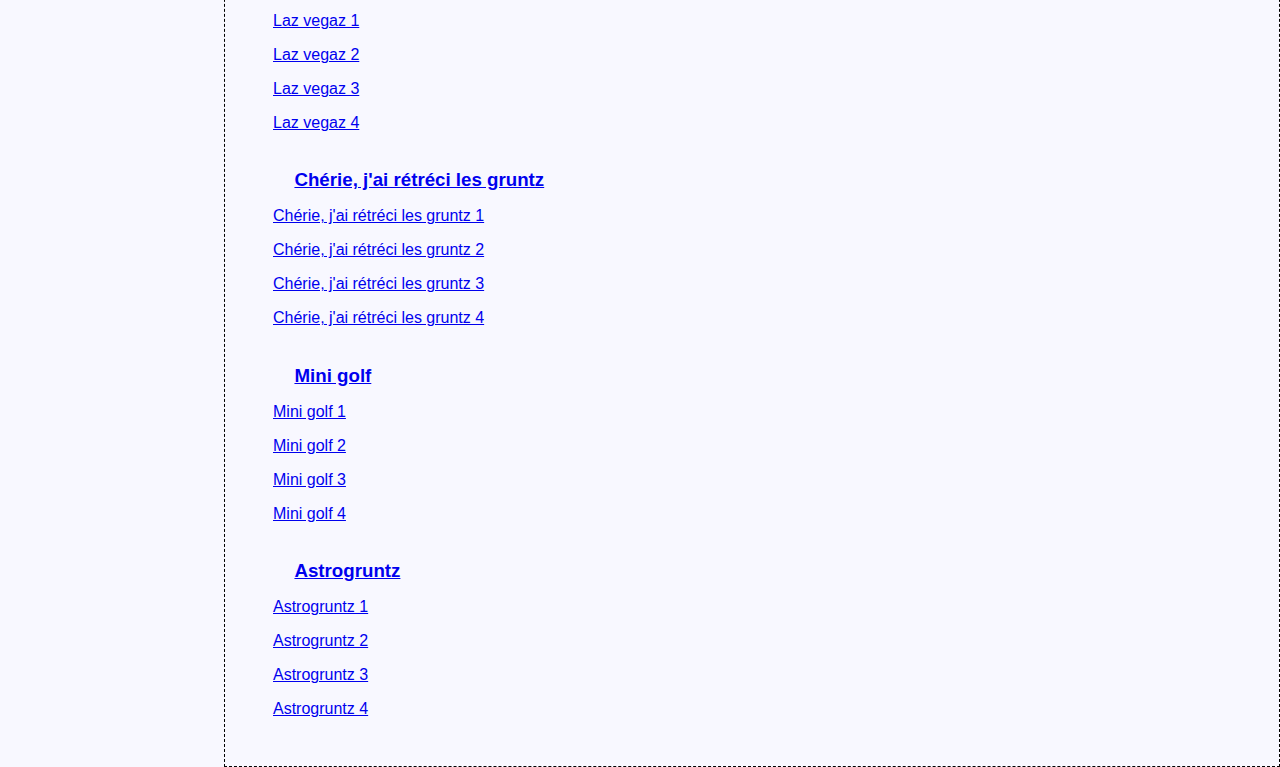
==== commit 45f66523: "Récupération images, ajout niveaux 2-1 à 2-4, amélioration CSS" ====
--- a/soluce-complete.html
+++ b/soluce-complete.html
@@ -174,95 +174,141 @@
     <main>
 
         <section class="soluce-complete">
-            <h2 id="rocky-rocz">Rocky Rocz</h2>
-            <div>
-                <h3>Niveau 1 : Et surtout, ne casse pas le tas de rochers...</h3>
-                <p>Au début vous avez 2 gruntz ; 1 nu, 1 avec massue coincé</p>
-                <ul>
-                    <li>Le gruntz nu marche à travers les piques jusqu'au point d'interrogation et
-                        marche dessus</li>
-                    <li>Il marche immédiatement en bas, à travers les piques jusqu'à l'escalier qui est
-                        apparu et prend la pièce dorée </li>
-                    <li>Il marche à droite et ressort par les trois flèches jaunes </li>
-                    <li>Il va prendre le ballon </li>
-                    <li>Le gruntz au ballon marche sur le bouton bleu pour ouvrir le pont</li>
-                    <li>Il marche sur le pont et va prendre les gantz.</li>
-                </ul>
-                <p>Le gruntz à gantz se positionne sur le plot à icône de gantz qui libère le passage
-                    et le gruntz à massue.</p>
-                <ul>
-                    <li>Le gruntz à gantz marche sur les flèches jaunes </li>
-                    <li>Il marche vers le bas pour casser les rochers et prendre la pièce dorée</li>
-                    <li>Il continue vers le bas et donne le ballon au gruntz ennemi</li>
-                    <li>Les deux gruntz passent le gruntz ennemi</li>
-                    <li>Le gruntz à gantz va casser le rocher à côté de la rivière et prend la pièce
-                        dorée</li>
-                </ul>
-                <p>Il revient pour casser le grand rocher et prendre la pierre du warp</p>
-                <ul>
-                    <li>Il traverse le pont et s'arrête en haut des escaliers</li>
-                    <li>Le gruntz à massue traverse le pont et va vers les trois flèches jaunes</li>
-                    <li>Il se met entre les flèches jaunes pour ouvrir le téléporteur rouge secret</li>
-                    <li>Le gruntz à pierre du warp entre dans le téléporteur rouge secret</li>
-                    <li>Il va chercher la lettre du warp et reprend le téléporteur rouge</li>
-                </ul>
-                <p>Il apporte la pierre du warp au roi.</p>
-                <p class="resume">Survivants 2<br>
-                    Morts 0<br>
-                    Outilz 1<br>
-                    Jouetz 1<br>
-                    Bonuz 0<br>
-                    Piéces dorées 3<br>
-                    Secretz 2</p>
+            <h2>Rocky Rocz</h2>
+
+            <div class="bloc-niveau">
+                <div class="bloc-texte">
+                    <h3 id="rocky-rocz">Rocky Rocz 1 : Et surtout, ne casse pas le tas de rochers...</h3>
+
+                    <p>Au début vous avez 2 gruntz ; 1 nu, 1 avec massue coincé
+
+                    <ul>
+                        <li>Le gruntz nu marche à travers les piques jusqu'au point d'interrogation et
+                            marche dessus</li>
+                        <li>Il marche immédiatement en bas, à travers les piques jusqu'à l'escalier qui est
+                            apparu et prend la pièce dorée </li>
+                        <li>Il marche à droite et ressort par les trois flèches jaunes </li>
+                        <li>Il va prendre le ballon </li>
+                        <li>Le gruntz au ballon marche sur le bouton bleu pour ouvrir le pont</li>
+                        <li>Il marche sur le pont et va prendre les gantz.</li>
+                    </ul>
+                    </p>
+
+                    <p>Le gruntz à gantz se positionne sur le plot à icône de gantz qui libère le passage
+                        et le gruntz à massue.
+
+                    <ul>
+                        <li>Le gruntz à gantz marche sur les flèches jaunes </li>
+                        <li>Il marche vers le bas pour casser les rochers et prendre la pièce dorée</li>
+                        <li>Il continue vers le bas et donne le ballon au gruntz ennemi</li>
+                        <li>Les deux gruntz passent le gruntz ennemi</li>
+                        <li>Le gruntz à gantz va casser le rocher à côté de la rivière et prend la pièce
+                            dorée</li>
+                    </ul>
+                    </p>
+
+                    <p>Il revient pour casser le grand rocher et prendre la pierre du warp
+
+                    <ul>
+                        <li>Il traverse le pont et s'arrête en haut des escaliers</li>
+                        <li>Le gruntz à massue traverse le pont et va vers les trois flèches jaunes</li>
+                        <li>Il se met entre les flèches jaunes pour ouvrir le téléporteur rouge secret</li>
+                        <li>Le gruntz à pierre du warp entre dans le téléporteur rouge secret</li>
+                        <li>Il va chercher la lettre du warp et reprend le téléporteur rouge</li>
+                    </ul>
+                    </p>
+                </div>
+
+                <div class="bloc-images">
+                    <img src="images/gruntz11.jpg" alt="Ouverture du téléporteur rouge"
+                        title="Ouverture du téléporteur rouge">
+                    <p>Ouverture du téléporteur rouge</p>
+                </div>
             </div>
 
-            <div id="rocky-rocz2">
-                <h3>Niveau 2 : A vos pelles...creusez !</h3>
-                <p>Au commencement vous avez deux gruntz nus</p>
-                <ul>
-                    <li>Un gruntz nu prend la pelle</li>
-                </ul>
-                <p>Ouverture du téléporteur secret rouge</p>
-                <ul>
-                    <li>le gruntz à pelle bouche les deux trous et va sur la case qui se trouve derrière et
-                        qui ouvre le téléporteur secret</li>
-                    <li>Le gruntz nu monte et passe dans le téléporteur secret rouge</li>
-                    <li>Il arrive vers le château, prend la pièce et revient par le téléporteur rouge</li>
-                    <li>Un des deux gruntz monte sur le bouton bleu verrou</li>
-                    <li>L'autre gruntz traverse le pont de gauche et va sur le bouton bleu alternatif</li>
-                    <li>Le premier gruntz traverse le pont de droite</li>
-                    <li>Ils descendent et tuent le gruntz ennemi violet</li>
-                </ul>
-                <p>Le gruntz à pelle se positionne sur le plot à icône</p>
-                <ul>
-                    <li>Il passe les escaliers à droite, monte, bouche un trou et tue le gruntz violet</li>
-                    <li>Le gruntz nu monte à son tour pour prendre les gantz</li>
-                    <li>Il casse le rocher au dessus des gantz (où se trouve la pierre de Warp) et ne prend pas
-                        la pierre</li>
-                    <li>Il redescend et casse les trois rochers en dessous des trous où se trouvent une pièce
-                        dorée et un bouton bleu alternatif</li>
-                </ul>
-                <p>Le point d'interrogation</p>
-                <ul>
-                    <li>Il monte sur le bouton bleu alternatif pour ouvrir le pont qui mène au point
-                        d'interrogation</li>
-                    <li>Il va se positionner au bord de l'étang en face de la lettre</li>
-                    <li>Le gruntz à pelle redescend, traverse le pont</li>
-                    <li>Il monte sur le point d'interrogation qui ouvre l'accès à la lettre du Warp </li>
-                    <li>Le gruntz à gantz prend la lettre et revient sur la berge</li>
-                    <li>Les deux gruntz montent</li>
-                    <li>Le gruntz à gantz prend la pierre du Warp</li>
-                </ul>
-                <p>Les deux gruntz (à pierre et à pelle) et se positionnent sur les plots à icône</p>
-                <ul>
-                    <li>Le gruntz à pelle va à droite, descend, creuse le premier trou à gauche et prend la
-                        pièce dorée</li>
-                    <li>Il descend et tue le gruntz ennemi violet</li>
-                    <li>Il continue à descendre et appuie sur le bouton bleu alternatif</li>
-                </ul>
+            <p>Il apporte la pierre du warp au roi.</p>
+
+            <p class="resume">
+                Survivants 2<br>
+                Morts 0<br>
+                Outilz 1<br>
+                Jouetz 1<br>
+                Bonuz 0<br>
+                Piéces dorées 3<br>
+                Secretz 2</p>
+
+            <div class="bloc-niveau">
+                <div class="bloc-texte">
+                    <h3 id="rocky-rocz2">Rocky Rocz 2 : A vos pelles...creusez !</h3>
+
+                    <p>Au commencement vous avez deux gruntz nus
+
+                    <ul>
+                        <li>Un gruntz nu prend la pelle</li>
+                    </ul>
+                    </p>
+
+                    <p>Ouverture du téléporteur secret rouge
+
+                    <ul>
+                        <li>le gruntz à pelle bouche les deux trous et va sur la case qui se trouve derrière et
+                            qui ouvre le téléporteur secret</li>
+                        <li>Le gruntz nu monte et passe dans le téléporteur secret rouge</li>
+                        <li>Il arrive vers le château, prend la pièce et revient par le téléporteur rouge</li>
+                        <li>Un des deux gruntz monte sur le bouton bleu verrou</li>
+                        <li>L'autre gruntz traverse le pont de gauche et va sur le bouton bleu alternatif</li>
+                        <li>Le premier gruntz traverse le pont de droite</li>
+                        <li>Ils descendent et tuent le gruntz ennemi violet</li>
+                    </ul>
+                    </p>
+
+                    <p>Le gruntz à pelle se positionne sur le plot à icône
+
+                    <ul>
+                        <li>Il passe les escaliers à droite, monte, bouche un trou et tue le gruntz violet</li>
+                        <li>Le gruntz nu monte à son tour pour prendre les gantz</li>
+                        <li>Il casse le rocher au dessus des gantz (où se trouve la pierre de Warp) et ne prend pas
+                            la pierre</li>
+                        <li>Il redescend et casse les trois rochers en dessous des trous où se trouvent une pièce
+                            dorée et un bouton bleu alternatif</li>
+                    </ul>
+                    </p>
+
+                    <p>Le point d'interrogation
+
+                    <ul>
+                        <li>Il monte sur le bouton bleu alternatif pour ouvrir le pont qui mène au point
+                            d'interrogation</li>
+                        <li>Il va se positionner au bord de l'étang en face de la lettre</li>
+                        <li>Le gruntz à pelle redescend, traverse le pont</li>
+                        <li>Il monte sur le point d'interrogation qui ouvre l'accès à la lettre du Warp </li>
+                        <li>Le gruntz à gantz prend la lettre et revient sur la berge</li>
+                        <li>Les deux gruntz montent</li>
+                        <li>Le gruntz à gantz prend la pierre du Warp</li>
+                    </ul>
+                    </p>
+
+                    <p>Les deux gruntz (à pierre et à pelle) et se positionnent sur les plots à icône
+
+                    <ul>
+                        <li>Le gruntz à pelle va à droite, descend, creuse le premier trou à gauche et prend la
+                            pièce dorée</li>
+                        <li>Il descend et tue le gruntz ennemi violet</li>
+                        <li>Il continue à descendre et appuie sur le bouton bleu alternatif</li>
+                    </ul>
+                    </p>
+                </div>
+
+                <div class="bloc-images">
+                    <img src="images/gruntz12.jpg" alt="Ouverture du téléporteur rouge"
+                        title="Ouverture du téléporteur rouge">
+                    <p>Ouverture du téléporteur rouge</p>
+                </div>
+
                 <p>Le gruntz à pierre rejoint son camarade, traverse le pont et apporte la pierre au roi</p>
 
-                <p class="resume">Survivants 2<br>
+                <p class="resume">
+                    Survivants 2<br>
                     Morts 0<br>
                     Outilz 2<br>
                     Jouetz 0<br>
@@ -271,79 +317,103 @@
                     Secretz 2</p>
             </div>
 
-            <div id="rocky-rocz3">
-                <h3>Niveau 3 : Gruntz, à vos moteurs !</h3>
-                <p>Au commencement, vous avez deux gruntz nus</p>
-                <ul>
-                    <li>Un des deux prend les gantz</li>
-                    <li>Le gruntz à gantz va complètement à droite et descend pour appuyer sur le bouton ocre
-                        verrou qui libèrera la boule ce qui tuera le gruntz ennemi violet</li>
-                    <li>Il monte, casse les trois rochers</li>
-                    <li>Il va à gauche et casse le rocher qui permet d'aller vers le bas</li>
-                    <li>Le gruntz nu va à droite, prend la pelle et la pièce dorée</li>
-                    <li>Il revient sur la gauche, descend et bouche les trous</li>
-                    <li>Il continue à descendre et se positionne sur le bouton vert verrou</li>
-                    <li>Le gruntz à gantz descend à son tour et casse les rochers (le rocher le plus bas cache
-                        l'ouverture du téléporteur secret mais il ne doit pas l'ouvrir maintenant)</li>
-                    <li>Il va à droite, traverse le pont en ruine, appuie sur le bouton bleu alternatif</li>
-                    <li>Le gruntz à pelle traverse le pont</li>
-                </ul>
-
-                <p>Les deux gruntz (à gantz et à pelle) se positionnent sur les plots à icône</p>
-                <ul>
-                    <li>Un des deux gruntz va à gauche pour appuyer sur le bouton noir à activation unique ce
-                        qui tuera le gruntz ennemi violet</li>
-                </ul>
-
-                <p>Ouverture du téléporteur secret rouge</p>
-                <ul>
-                    <li>Il revient sur ses pas et monte vers les flèches ocres (c'est là que le
-                        téléporteur secret rouge s'ouvrira)</li>
-                    <li>L'autre gruntz retraverse le pont vers le haut, va à gauche puis en dessous des
-                        piques où se trouve l'ouverture du téléporteur secret</li>
-                    <li>Le gruntz vers les flèches passe dans le téléporteur rouge, prend la pièce et
-                        revient par le téléporteur rouge</li>
-                    <li>Le gruntz vers les piques rejoint son camarade</li>
-                    <li>Le gruntz à gantz monte sur les flèches, ce qui écrase le gruntz ennemi violet qui se
-                        trouve devant une flèche</li>
-                    <li>Conseil : Ne laissez jamais votre gruntz devant une flèche car si vous faites passer un
-                        gruntz sur des flèches, celui-ci ne s'arrêtera qu'après être sorti des
-                        flèches et écrasera tout ce qui se trouve derrière (ce qui est bien utile quand
-                        c'est un ennemi)</li>
-                    <li>Le gruntz à gantz monte, casse le gros rocher</li>
-                    <li>Le gruntz à pelle rejoint son camarade, prend la monstrocyclette</li>
-                </ul>
-
-                <p>Le point d'interrogation</p>
-                <ul>
-                    <li>Le gruntz à pelle creuse le trou sous la monstrocyclette (il y a le point
-                        d'interrogation)</li>
-                    <li>Il monte sur le point d'interrogation ce qui libère la boule</li>
-                    <li>La boule ira appuyer sur le bouton vert alternatif ce qui ouvrira l'accès à la
-                        lettre du Warp</li>
-                </ul>
-
-                <p>Les deux gruntz (à gantz et à monstrocyclette) se positionnent sur les plots à
-                    icône</p>
-                <ul>
-                    <li>Le gruntz à gantz prend la pierre </li>
-                    <li>Le gruntz à pelle donne la monstrocyclette au gruntz ennemi et va chercher la pierre du
-                        Warp</li>
-                </ul>
-
-                <p>Le gruntz à pierre l'apporte au roi</p>
-                <p class="resume">Survivants 2<br>
-                    Morts 0<br>
-                    Outilz 2<br>
-                    Jouetz 1<br>
-                    Bonuz 0<br>
-                    Pièces dorées 2<br>
-                    Secretz 2</p>
+            <div class="bloc-niveau">
+                <div class="bloc-texte">
+                    <h3 id="rocky-rocz3">Rocky Rocz 3 : Gruntz, à vos moteurs !</h3>
+
+
+                    <p>Au commencement, vous avez deux gruntz nus
+
+                    <ul>
+                        <li>Un des deux prend les gantz</li>
+                        <li>Le gruntz à gantz va complètement à droite et descend pour appuyer sur le bouton ocre
+                            verrou qui libèrera la boule ce qui tuera le gruntz ennemi violet</li>
+                        <li>Il monte, casse les trois rochers</li>
+                        <li>Il va à gauche et casse le rocher qui permet d'aller vers le bas</li>
+                        <li>Le gruntz nu va à droite, prend la pelle et la pièce dorée</li>
+                        <li>Il revient sur la gauche, descend et bouche les trous</li>
+                        <li>Il continue à descendre et se positionne sur le bouton vert verrou</li>
+                        <li>Le gruntz à gantz descend à son tour et casse les rochers (le rocher le plus bas cache
+                            l'ouverture du téléporteur secret mais il ne doit pas l'ouvrir maintenant)</li>
+                        <li>Il va à droite, traverse le pont en ruine, appuie sur le bouton bleu alternatif</li>
+                        <li>Le gruntz à pelle traverse le pont</li>
+                    </ul>
+                    </p>
+
+                    <p>Les deux gruntz (à gantz et à pelle) se positionnent sur les plots à icône
+
+                    <ul>
+                        <li>Un des deux gruntz va à gauche pour appuyer sur le bouton noir à activation unique ce
+                            qui tuera le gruntz ennemi violet</li>
+                    </ul>
+                    </p>
+
+                    <p>Ouverture du téléporteur secret rouge
+
+                    <ul>
+                        <li>Il revient sur ses pas et monte vers les flèches ocres (c'est là que le
+                            téléporteur secret rouge s'ouvrira)</li>
+                        <li>L'autre gruntz retraverse le pont vers le haut, va à gauche puis en dessous des
+                            piques où se trouve l'ouverture du téléporteur secret</li>
+                        <li>Le gruntz vers les flèches passe dans le téléporteur rouge, prend la pièce et
+                            revient par le téléporteur rouge</li>
+                        <li>Le gruntz vers les piques rejoint son camarade</li>
+                        <li>Le gruntz à gantz monte sur les flèches, ce qui écrase le gruntz ennemi violet qui se
+                            trouve devant une flèche</li>
+                        <li>Conseil : Ne laissez jamais votre gruntz devant une flèche car si vous faites passer un
+                            gruntz sur des flèches, celui-ci ne s'arrêtera qu'après être sorti des
+                            flèches et écrasera tout ce qui se trouve derrière (ce qui est bien utile quand
+                            c'est un ennemi)</li>
+                        <li>Le gruntz à gantz monte, casse le gros rocher</li>
+                        <li>Le gruntz à pelle rejoint son camarade, prend la monstrocyclette</li>
+                    </ul>
+                    </p>
+
+                    <p>Le point d'interrogation
+
+                    <ul>
+                        <li>Le gruntz à pelle creuse le trou sous la monstrocyclette (il y a le point
+                            d'interrogation)</li>
+                        <li>Il monte sur le point d'interrogation ce qui libère la boule</li>
+                        <li>La boule ira appuyer sur le bouton vert alternatif ce qui ouvrira l'accès à la
+                            lettre du Warp</li>
+                    </ul>
+                    </p>
+
+                    <p>Les deux gruntz (à gantz et à monstrocyclette) se positionnent sur les plots à
+                        icône
+                    <ul>
+                        <li>Le gruntz à gantz prend la pierre </li>
+                        <li>Le gruntz à pelle donne la monstrocyclette au gruntz ennemi et va chercher la pierre du
+                            Warp</li>
+                    </ul>
+                    </p>
+
+                    <p>Le gruntz à pierre l'apporte au roi</p>
+
+                    <p class="resume">
+                        Survivants 2<br>
+                        Morts 0<br>
+                        Outilz 2<br>
+                        Jouetz 1<br>
+                        Bonuz 0<br>
+                        Pièces dorées 2<br>
+                        Secretz 2</p>
+                </div>
+
+                <div class="bloc-images">
+                    <img src="./images/gruntz13.jpg" alt="Ouverture du téléporteur rouge"
+                        title="Ouverture du téléporteur rouge">
+                </div>
             </div>
 
-            <div id="rocky-rocz4">
-                <h3>Niveau 4 : Et le gruntz fut !</h3>
-                <p>Au commencement, vous avez un gruntz nu</p>
+            <div class="bloc-niveau">
+                <div class="bloc-texte">
+
+                    <h3 id="rocky-rocz4">Rocky Rocz 4 : Et le gruntz fut !</h3>
+                    
+                <p>Au commencement, vous avez un gruntz nu
+
                 <ul>
                     <li>Il prend la massue et tue le gruntz ennemi violet</li>
                     <li>Il prend la paille et aspire les quatre flaques de glu</li>
@@ -359,8 +429,10 @@
                     <li>Le gruntz à gantz revient en arrière (à gauche) pour casser le rocher et prendre la
                         pièce dorée</li>
                 </ul>
-
-                <p>Les pyramides vertes et noires</p>
+                </p>
+
+                <p>Les pyramides vertes et noires
+
                 <ul>
                     <li>Le gruntz à paille monte sur le bouton vert de gauche</li>
                     <li>Le gruntz à gantz le rejoint, casse le rocher en dessous des pyramides, passe la
@@ -369,8 +441,10 @@
                     <li>Le gruntz à gantz passe la deuxième série de pyramides vertes et passe dans le
                         téléporteur bleu</li>
                 </ul>
-
-                <p>Le point d'interrogation</p>
+                </p>
+
+                <p>Le point d'interrogation
+
                 <ul>
                     <li>Il monte, prend la pierre, va à gauche derrière le sapin (où se trouve le point
                         d'interrogation) à gauche du téléporteur bleu sans le prendre</li>
@@ -381,8 +455,10 @@
                     <li>Il appuie sur le bouton noir à activation unique</li>
                     <li>Le gruntz à paille monte à travers les pyramides noires baissées, prend les gantz</li>
                 </ul>
-
-                <p>Les deux gruntz (à gantz et à pierre) se positionnent sur les plots à icône</p>
+                </p>
+
+                <p>Les deux gruntz (à gantz et à pierre) se positionnent sur les plots à icône
+
                 <ul>
                     <li>Le gruntz à gantz tue le gruntz ennemi violet et casse les rochers pour prendre la
                         pièce dorée</li>
@@ -391,14 +467,17 @@
                     <li>Le gruntz à paille aspire les 4 flaques de glu</li>
                     <li>Déposez le nouveau gruntz sur l'aire de création</li>
                 </ul>
+                </p>
 
                 <p>Les deux gruntz (à paille et à pierre se positionnent sur les boutons violets
-                    multi-gruntz</p>
+                    multi-gruntz
                 <ul>
                     <li>Le gruntz nu va au milieu des pyramides violettes sur le bouton bleu alternatif</li>
                 </ul>
-
-                <p>Ouverture du téléporteur secret rouge pour récupérer la lettre</p>
+                </p>
+
+                <p>Ouverture du téléporteur secret rouge pour récupérer la lettre
+
                 <ul>
                     <li>Le gruntz à paille monte le plus haut possible en bordure de l'étang (c'est
                         l'ouverture du téléporteur secret qui s'ouvrira au milieu des pyramides
@@ -412,33 +491,504 @@
                     <li>Donnez les gantz au gruntz nu</li>
                     <li>Le gruntz à gantz casse une brique marron dessus et rouge dessous</li>
                 </ul>
+            </p>
 
                 <p>Le gruntz à pierre apporte celle-ci au roi</p>
 
-                <p class="resume">Survivants 3<br>
+
+                <p class="resume">
+                    Survivants 3<br>
                     Morts 0<br>
                     Outilz 6<br>
                     Jouetz 1<br>
                     Bonuz 0<br>
                     Pièces dorées 2<br>
                     Secretz 2</p>
+                </div>
+
+                <div class="bloc-images">
+                    <img src="images/gruntz14a.jpg" alt="Emplacement du ? secret" title="Emplacement du ? secret">
+                    <img src="images/gruntz14b.jpg" alt="Ouverture du téléporteur rouge"
+                    title="Ouverture du téléporteur rouge">>
+                </div>
             </div>
 
-
-
-
-            <h3>
-                <a href="#gruntzigloo">Gruntzigloo</a>
-            </h3>
-            <p>
-                <a href="#gruntzigloo1">Gruntzigloo 1</a>
-            </p>
-            <p>
-                <a href="#gruntzigloo2">Gruntzigloo 2</a>
-            </p>
-            <p>
-                <a href="#gruntzigloo3">Gruntzigloo 3</a>
-            </p>
+            <h2>Gruntzigloo</h2>
+            <div id="gruntzigloo">
+                <h3>Gruntzigloo 1 : Superzezpionz</h3>
+
+                <p>Au commencement, vous avez 2 gruntz nus
+
+                <ul>
+                    <li>Un des deux prend les gantz </li>
+                    <li>Il casse le rocher de droite et prend la pièce dorée</li>
+                    <li>Il marche sur la flèche de droite et écrase le gruntz ennemi vert</li>
+                    <li>Il descend, attire le gruntz ennemi rouge à bombe et l'évite</li>
+                    <li>Il tue le gruntz ennemi violet à paille</li>
+                    <li>Il se positionne sur le bouton bleu verrou qui ouvre le pont</li>
+                    <li>Le gruntz nu le rejoint et traverse le pont</li>
+                    <li>Il passe à travers les pyramides vertes et se positionne sur le bouton ocre alternatif
+                        qui libère la boule</li>
+                    <li>La boule va appuyer sur le bouton bleu qui ouvre l'autre pont</li>
+                    <li>Les deux gruntz traversent le pont</li>
+                </ul>
+                </p>
+
+                <p>Ouverture du téléporteur secret rouge
+
+
+                <ul>
+                    <li>Le gruntz à gantz se positionne sur le ponton de droite en dessous de la flèche ocre
+                        ce qui ouvre le téléporteur secret rouge sur le ponton de l'autre pont</li>
+                    <li>Le gruntz nu passe dans le téléporteur rouge</li>
+                    <li>Il prend la pièce dorée et revient par le téléporteur rouge</li>
+                    <li>Il va à gauche et prend le mégaphone-pelle</li>
+                    <li>Donnez la pelle au gruntz nu</li>
+                    <li>Le gruntz à pelle monte, remplit un trou pour passer </li>
+                    <li>Le gruntz à gantz le rejoint </li>
+                    <li>Les deux gruntz tuent le gruntz ennemi vert à paille</li>
+                    <li>Le gruntz à pelle creuse le trou et prend la pièce dorée</li>
+                </ul>
+                </p>
+
+                <p>Les deux gruntz (à gantz et à pelle) se positionnent sur les plots à icône
+
+                <ul>
+                    <li>Ils tuent le gruntz ennemi violet à gantz</li>
+                    <li>Le gruntz à gantz casse le rocher de gauche et prend la pièce dorée</li>
+                    <li>Le gruntz à pelle remplit le trou, appuie sur le bouton noir à activation unique et
+                        prend le kit d'ezpionnage</li>
+                </ul>
+                </p>
+
+                <p>Les briques
+
+                <ul>
+                    <li>Le gruntz au kit d'ezpionnage l'utilise pour savoir quelles sont les
+                        briques cassables</li>
+                    <li>Le gruntz à gantz casse les briques marrons du bas</li>
+                    <li>Les deux gruntz tuent le gruntz ennemi vert </li>
+                    <li>Le gruntz au kit d'ezpionnage l'utilise pour savoir quelles sont les
+                        briques cassables</li>
+                    <li>Le gruntz à gantz casse les briques marrons du haut</li>
+                    <li>Les deux gruntz tuent le gruntz ennemi violet</li>
+                    <li>Le gruntz à gantz passe le pont alternatif et tue le gruntz ennemi violet sur
+                        l'île</li>
+                </ul>
+                </p>
+
+                <p>Le point d'interrogation pour aller chercher la lettre du warp
+
+
+                <ul>
+                    <li>Le gruntz à gantz passe le pont alternatif de gauche pour appuyer sur le point
+                        d'interrogation qui lui ouvre un pont vers le haut afin d'aller chercher la
+                        lettre du warp</li>
+                    <li>Il revient</li>
+                    <li>Les deux gruntz traversent les ponts alternatifs</li>
+                </ul>
+                </p>
+
+                <p>Découverte de la pierre warp
+
+                <ul>
+                    <li>Le gruntz à gantz casse les rochers pour libérer la pierre mais ne la prend pas</li>
+                    <li>Les deux gruntz tue le gruntz ennemi vert</li>
+                    <li>Le gruntz à kit d'ezpionnage l'utilise pour détecter les briques cassables
+                        tout autour du château</li>
+                    <li>Il remonte et prend la pierre</li>
+                    <li>Le gruntz à gantz casse la brique marron en bas à droite du château</li>
+                    <li>Il va à gauche et casse les rochers pour aller chercher la pièce dorée</li>
+                </ul>
+                </p>
+
+                <p>Le gruntz à pierre l'apporte au roi</p>
+
+                <p class="resume">
+                    Survivants 2<br>
+                    Morts 0<br>
+                    Outilz 3<br>
+                    Jouetz 0<br>
+                    Bonuz 0<br>
+                    Pièces dorées 5<br>
+                    Secretz 2
+                </p>
+            </div>
+
+            <div id="gruntzigloo2">
+                <h3>Gruntzigloo 2 : J'ai toujours rêvé d'être un maçon</h3>
+
+                <p>Au commencement, vous avez 2 gruntz nus
+
+                <ul>
+                    <li>Un des deux prend le ballon et les gantz</li>
+                    <li>L'autre gruntz nu prend le mégaphone-pelle</li>
+                    <li>Donnez-lui la pelle</li>
+                    <li>Il creuse le trou à côté du mégaphone et prend la pièce dorée</li>
+                    <li>Il descend, bouche un trou pour passer, creuse le trou de gauche et prend la pièce
+                        dorée</li>
+                    <li>Le gruntz à gantz le rejoint, casse les rochers et prend la pièce dorée</li>
+                    <li>Le gruntz à ballon le donne au gruntz ennemi violet à l'épée</li>
+                    <li>Pendant ce temps les deux gruntz passe et monte jusqu'au brique marron</li>
+                    <li>Le gruntz à gantz casse les briques marrons et tue le gruntz ennemi bleu</li>
+                </ul>
+                </p>
+
+                <p>Les deux gruntz (à gantz et à pelle) se positionnent sur les plots à icônes
+
+                <ul>
+                    <li>Ils tuent le gruntz ennemi violet, montent et tue le gruntz ennemi vert au bouclier</li>
+                    <li>Le gruntz à pelle monte, va à gauche, bouche le trou et se positionne sur le bouton
+                        ocre verrou</li>
+                    <li>Le gruntz à gantz casse les rochers du haut</li>
+                    <li>Il passe sur la double flèche, prend le bonuz d'invisibilité</li>
+                    <li>Il continue à gauche à travers les gruntz ennemis violets, prend la pièce et va
+                        appuyer sur le bouton noir à activation unique</li>
+                    <li>Il casse les rochers du dessous et prend le kit de maçonnerie</li>
+                </ul>
+                </p>
+
+                <p>Elimination et traversée des boules
+
+                <ul>
+                    <li>Le gruntz maçon va à droite, construit en diagonal une brique sur le carré gris sur
+                        la trajectoire de la boule ce qui la casse</li>
+                    <li>Il continue à droite et fait pareil pour la deuxième boule</li>
+                    <li>Il revient sur la gauche</li>
+                    <li>Le gruntz à pelle va chercher les gantz</li>
+                    <li>Le gruntz à gantz casse les briques pour rejoindre son camarade</li>
+                </ul>
+                </p>
+
+                <p>Le point d'interrogation pour récupérer la pièce dorée
+
+                <ul>
+                    <li>Il va vers le bas à travers les piques, va à droite, casse le rocher (il y a le point
+                        d'interrogation derrière les sapins)</li>
+                    <li>Le gruntz au kit de maçonnerie descend à son tour par dessus les piques et attend en
+                        face de la pièce dorée</li>
+                    <li>Le gruntz à gantz monte sur le point d'interrogation ce qui ouvre le passage pour
+                        aller chercher la pièce dorée</li>
+                    <li>Le gruntz au kit de maçonnerie va chercher la pièce dorée et revient sur la rive</li>
+                </ul>
+                </p>
+
+                <p>Récupération de la pierre du warp
+
+
+                <ul>
+                    <li>Le gruntz à gantz va sur le bouton bleu alternatif qui ouvre un pont</li>
+                    <li>Le gruntz à kit de maçonnerie passe le pont et prend la pierre du Warp</li>
+                    <li>Il monte, traverse le pont en ruine et appuie sur le bouton bleu alternatif</li>
+                    <li>Le gruntz à gantz traverse petit pont ouvert et prend le diable à ressort</li>
+                </ul>
+                </p>
+
+                <p>Les deux gruntz (à gantz et à pierre) positionnent sur son plot à icône
+
+
+                <ul>
+                    <li>Le gruntz à gantz casse les briques marrons et tue le gruntz ennemi bleu maçon</li>
+                    <li>Le gruntz à gantz casse les briques dessous et donne le diable à ressort au gruntz
+                        ennemi vert à massue</li>
+                    <li>Pendant ce temps les deux gruntz descendent jusqu'à l'escalier</li>
+                    <li>Le gruntz à gantz va à droite et monte chercher la pièce dorée</li>
+                    <li>Il redescend en prenant soin d'appuyer une fois de plus sur le bouton bleu
+                        alternatif pour ouvrir le pont</li>
+                </ul>
+                </p>
+
+                <p>Ouverture du téléporteur secret rouge pour récupérer la lettre de warp
+
+
+                <ul>
+                    <li>Il traverse le pont, casse une brique marron, contourne le château et va se positionner
+                        juste au dessus du trou ce qui ouvre le téléporteur rouge secret en dessous des
+                        escaliers</li>
+                    <li>Le gruntz à pierre passe dans le téléporteur rouge</li>
+                    <li>Il prend la lettre et revient par le téléporteur rouge</li>
+                </ul>
+                </p>
+
+                <p>Le gruntz à pierre traverse le pont et l'apporte au roi</p>
+
+                <p class="resume">
+                    Survivants 2<br>
+                    Morts 0<br>
+                    Outilz 4<br>
+                    Jouetz 2<br>
+                    Bonuz 1<br>
+                    Pièces dorées 6<br>
+                    Secretz 2
+                </p>
+            </div>
+
+            <div id="gruntzigloo3">
+                <h3>Gruntzigloo 3 : Hé, les copains ! Ne me laissez pas tomber !</h3>
+
+                <p>Au commencement, vous avez 2 gruntz nus
+
+
+                <ul>
+                    <li>Un des deux prend le mégaphone-gantz</li>
+                    <li>Donnez-lui les gantz</li>
+                    <li>Le gruntz à gantz traverse le pont alternatif, prend la pièce dorée, continue et
+                        casse les rochers</li>
+                    <li>Il tue le gruntz ennemi violet à paille et casse les rochers de gauche</li>
+                    <li>Il traverse le pont au-dessus puis va à gauche et traverse le pont alternatif
+                        jusqu'au bouton vert alternatif</li>
+                    <li>Il descend par le pont en dessous du bouton vert et casse les rochers de droite</li>
+                    <li>Le gruntz nu monte, traverse le pont alternatif, prend la paille et aspire les deux
+                        flaques de glu</li>
+                    <li>Il va à gauche par dessus la pyramide verte baissée</li>
+                </ul>
+                </p>
+
+                <p>Les deux gruntz (à gantz et à paille) se positionnent sur les plots à icône
+
+
+                <ul>
+                    <li>Les deux gruntz tuent le gruntz ennemi violet à paille</li>
+                    <li>Le gruntz à paille aspire les deux flaques de glu et se positionne sur le bouton violet
+                        multi-gruntz</li>
+                    <li>Le gruntz à gantz casse les rochers autour du bouton violet multi-gruntz, prend la
+                        pièce dorée cachée sous un rocher et se positionne sur le bouton</li>
+                    <li>Déposez le nouveau gruntz sur l'aire de création</li>
+                    <li>Le gruntz nu va à gauche, monte, passe les pyramides noires baissées, traverse le pont
+                        et appuie sur le bouton noir à activation unique qui le bloque ici et qui ouvre les
+                        autres pyramides noires pour accéder aux plots à icône</li>
+                    <li>Le gruntz à gantz va à gauche, casse le gros rocher, appuie sur le bouton vert
+                        alternatif</li>
+                </ul>
+                </p>
+
+                <p>Les deux gruntz (à gantz et à paille) se positionnent sur les plots à icône
+
+
+                <ul>
+                    <li>Les deux gruntz tuent le gruntz ennemi vert à paille</li>
+                    <li>Le gruntz à paille aspire les deux flaques de glu</li>
+                    <li>Les deux gruntz descendent et tuent le deuxième gruntz ennemi vert à paille</li>
+                    <li>Le gruntz à paille aspire les deux flaques de glu et appuie sur le bouton noir à
+                        activation unique</li>
+                    <li>Il va ensuite se positionner sur un des deux boutons violets multi-gruntz</li>
+                    <li>Déposez le nouveau gruntz sur l'aire de création</li>
+                    <li>Le nouveau gruntz descend et va se positionner sur le deuxième bouton violet
+                        multi-gruntz</li>
+                </ul>
+                </p>
+
+                <p>Le point d'interrogation
+
+
+                <ul>
+                    <li>Le gruntz à gantz prend le bonuz de super vitesse, va à droite par dessus la pyramide
+                        violette baissée, passe à travers les quatre gruntz ennemis verts aux épées et va
+                        appuyer sur le bouton noir à activation unique</li>
+                    <li>Il va chercher le ballon et le donne au gruntz ennemi violet à l'épée</li>
+                    <li>Pendant que le gruntz ennemi joue, il casse le rocher qui se trouve devant le gruntz
+                        ennemi et appuie sur le point d'interrogation</li>
+                    <li>Il monte rapidement au dessus du bouton noir pour aller chercher les deux pièces
+                        dorées et ressortir</li>
+                    <li>Il redescend en dessous du gruntz ennemi violet, casse le rocher et prend la pièce
+                        dorée</li>
+                </ul>
+                </p>
+
+                <p>Le téléporteur secret rouge pour récupérer la lettre du warp
+
+
+                <ul>
+                    <li>Le gruntz à gantz remonte entre les sapins ce qui ouvre le téléporteur secret rouge
+                        un peu plus haut à droite</li>
+                    <li>Il contourne par la droite le gruntz ennemi violet pour passer dans le téléporteur
+                        rouge</li>
+                    <li>Il casse le rocher, prend la lettre et revient par le téléporteur rouge</li>
+                </ul>
+                </p>
+
+                <p>Le champ de flèches ocres
+
+
+                <ul>
+                    <li>Il contourne à nouveau le gruntz ennemi violet par la droite pour aller appuyer sur le
+                        bouton ocre alternatif</li>
+                    <li>Il traverse les flèches ocres et appuie sur le bouton vert alternatif</li>
+                    <li>Il casse une brique rouge (et perd ses gantz)</li>
+                    <li>Les trois gruntz passe l'ouverture ainsi faite</li>
+                    <li>Ils tuent le gruntz ennemi vert à paille</li>
+                    <li>Un des gruntz prend le mégaphone-diable à ressort</li>
+                    <li>Deux des gruntz se mettent à l'abri en haut ou en bas (derrière les piques par
+                        exemple)</li>
+                    <li>Un des gruntz attire le gruntz ennemi rouge à bombe bien en face des escaliers de
+                        gauche et s'écarte pour que le gruntz ennemi aille exploser vers le rocher et ainsi
+                        le casser</li>
+                    <li>Un des gruntz prend la pièce dorée ainsi découverte</li>
+                    <li>Donnez le diable à ressort à un des gruntz</li>
+                    <li>Le gruntz à diable à ressort va à droite, le donne au gruntz ennemi rose à
+                        l'épée, prend la pierre </li>
+                </ul>
+                </p>
+
+                <p>Le gruntz à pierre l'apporte au roi</p>
+
+                <p>Survivants 4<br>
+                    Morts 0<br>
+                    Outilz 2<br>
+                    Jouetz 2<br>
+                    Bonuz 1<br>
+                    Pièces dorées 6<br>
+                    Secretz 2</p>
+            </div>
+
+            <div id="gruntzigloo4">
+                <h3>Gruntzigloo 4 : Ah ! Si j'avais un roc...!</h3>
+
+                <p>Au commencement, vous avez trois gruntz, deux nus et un avec gantz coincé vers le
+                    château
+
+                <ul>
+                    <li>Un des gruntz nu monte, appuie sur le minuteur et passe les pyramides argents</li>
+                    <li>Il prend le mégaphone-paille</li>
+                    <li>Il monte, prend les gantz et tue le gruntz ennemi violet à chapeau-canon</li>
+                    <li>Donnez la paille au gruntz nu</li>
+                    <li>Le gruntz à paille aspire les quatre flaques de glu</li>
+                </ul>
+                </p>
+
+                <p>Les deux gruntz (à gantz et à paille) se positionnent sur les boutons violets
+                    multi-gruntz
+
+                <ul>
+                    <li>Déposez le nouveau gruntz sur l&#146;aire de création</li>
+                    <li>Le nouveau gruntz va à droite, traverse le pont en ruine, prend le rocz, finit de
+                        traverser le pont en ruine</li>
+                    <li>Il tue à distance les deux gruntz ennemis (à l&#146;épée et au chapeau-canon)</li>
+                </ul>
+                </p>
+
+                <p>Le téléporteur secret rouge pour accéder au point d'interrogation
+
+
+                <ul>
+                    <li>Le gruntz à rocz monte sur les piques entre le bouton vert et la pyramide rouge ce qui
+                        ouvre le téléporteur rouge secret à gauche des boutons verts</li>
+                    <li>Il passe dans le téléporteur rouge qui l&#146;amène vers la pièce dorée à gauche</li>
+                    <li>Il prend la pièce dorée</li>
+                </ul>
+                </p>
+
+                <p>Le point d'interrogation
+
+
+                <ul>
+                    <li>Le gruntz à gantz descend tout en bas et casse le rocher en face de la pièce dorée</li>
+                    <li>Le gruntz à rocz va sous les sapins et appuie sur le point d&#146;interrogation</li>
+                    <li>Le gruntz à gantz empreinte l&#146;escalier ouvert par le point d&#146;interrogation,
+                        casse le rocher entre les deux pyramides grises (ce qui permettra à la fin d&#146;aller
+                        chercher la lettre) et ressort avant d&#146;être bloqué</li>
+                    <li>Le gruntz à rocz revient par le téléporteur rouge</li>
+                </ul>
+                </p>
+
+                <p>Les deux gruntz (à gantz et à paille) positionnent sur les plots à icône
+
+
+                <ul>
+                    <li>Le gruntz à gantz casse les rochers </li>
+                    <li>Il passe la double flèche, casse le rocher et va jusqu&#146;aux pyramides vertes</li>
+                    <li>Le gruntz à paille le rejoint et aspire les flaques de glu</li>
+                    <li>Le gruntz à rocz actionne le bouton vert de droite puis celui du milieu puis celui de
+                        droite à nouveau pour permettre aux deux autres gruntz de passer les pyramides vertes</li>
+                    <li>Les deux gruntz (à gantz et à paille) tuent le gruntz ennemi violet à paille</li>
+                    <li>Le gruntz à paille aspire la flaque de glu</li>
+                    <li>Le gruntz à gantz va à gauche et casse le gros rocher</li>
+                    <li>Il appuie sur le bouton rouge verrou pour permettre au gruntz à rocz d&#146;atteindre
+                        le bouton noir à activation unique</li>
+                    <li>Conseil&nbsp;: Attirez le tir du gruntz ennemi vert à chapeau-canon et pendant
+                        qu&#146;il se recharge, mettez votre gruntz sur le bouton rouge, faites passer la pyramide
+                        rouge baissée au gruntz à rocz puis mettez à l&#146;abri votre gruntz du bouton rouge.</li>
+                    <li>Le gruntz à gantz monte et casse le rocher le plus haut puis prend le ballon</li>
+                    <li>Il descend et appuie sur le bouton bleu alternatif</li>
+                    <li>Le gruntz à paille passe le pont ouvert, prend la pièce dorée et le diable à ressort
+                        et il rejoint le plot à icône</li>
+                    <li>Conseil&nbsp;: Pour ne pas vous faire tirer dessus quand votre gruntz prend la pièce
+                        dorée, laissez votre gruntz sur le ponton juste devant la pièce, attirer le tir du
+                        gruntz ennemi avec le gruntz à gantz au-dessus et prenez la pièce pendant qu&#146;il se
+                        recharge.</li>
+                </ul>
+                </p>
+
+                <p>Les deux gruntz (au ballon et au diable à ressort) se positionnent sur les plots à
+                    icône
+
+                <ul>
+                    <li>Le gruntz à paille donne le diable à ressort au gruntz ennemi vert à massue</li>
+                    <li>Le gruntz à gantz donne le ballon au gruntz à l&#146;épée, va en bas à droite,
+                        casse les rochers, prend la pièce dorée et remonte jusqu&#146;au rocher à gauche</li>
+                    <li>Le gruntz à paille le rejoint</li>
+                    <li>Conseil&nbsp;: Il vaut mieux que ce soit le gruntz à gantz qui donne le diable à
+                        ressort au gruntz ennemi à massue car il est alors plus près des rochers. Vous pouvez
+                        inverser les jouets en les posant tous les deux par terre et en les faisant prendre par
+                        l&#146;autre gruntz.</li>
+                    <li>Le gruntz à gantz casse les rochers et va tuer le gruntz ennemi vert à chapeau-canon</li>
+                    <li>Il appuie sur le bouton rouge alternatif, va à gauche, passe les pyramides rouges
+                        baissées et descend vers le labyrinthe de pyramides rouges </li>
+                    <li>Le gruntz à paille aspire la flaque de glu et rejoint son camarade</li>
+                </ul>
+                </p>
+
+                <p>Le labyrinthe de pyramides rouges
+
+
+                <ul>
+                    <li>Le gruntz à paille monte sur le bouton rouge verrou</li>
+                    <li>Le gruntz à gantz va appuyer sur le bouton rouge alternatif à gauche</li>
+                    <li>Il monte, casse le rocher, passe la pyramide noire, appuie sur le bouton noir, casse le
+                        rocher et prend la pierre du warp</li>
+                </ul>
+                </p>
+
+                <p>Récupération de la lettre du warp
+
+
+                <ul>
+                    <li>Il va à gauche, passe par-dessus le bouton violet et va chercher la lettre de warp (il
+                        faut que le rocher au dessus du bouton violet soit cassé. cf. section &quot;le point
+                        d'interrogation&quot;)</li>
+                    <li>Il revient et se positionne sur le bouton violet multi-gruntz</li>
+                </ul>
+                </p>
+
+                <p>Le labyrinthe de pyramides rouges (suite)
+
+
+                <ul>
+                    <li>Le gruntz à paille descend dans le labyrinthe de pyramides rouges par la droite en
+                        appuyant à chaque fois sur les boutons rouges et verts alternatifs pour s&#146;ouvrir le
+                        passage jusqu&#146;au kit d&#146;ezpionnage qu&#146;il prend</li>
+                    <li>Il se sert du kit d&#146;espionnage pour détecter les briques cassables (ce sont les
+                        briques marron sur rouge qui se trouvent en haut au milieu)</li>
+                    <li>Il se positionne sur le bouton violet multi-gruntz pour libérer le gruntz à gantz</li>
+                    <li>Le gruntz à gantz casse les briques en haut au milieu&nbsp;: d&#146;abord la brique
+                        marron, puis la brique rouge (qui lui fait perdre ses gantz)</li>
+                </ul>
+                </p>
+
+                <p>Le gruntz à pierre l'apporte au roi</p>
+
+                <p class="resume">
+                    Survivants 4<br>
+                    Morts 0<br>
+                    Outilz 4<br>
+                    Jouetz 2<br>
+                    Bonuz 0<br>
+                    Pièces dorées 4<br>
+                    Secretz 2</p>
+
+            </div>
+
+
             <p>
                 <a href="#gruntzigloo4">Gruntzigloo 4</a>
             </p>
--- a/style.css
+++ b/style.css
@@ -3,25 +3,25 @@
 }
 
 :root {
-    --texth-color: #ff8c42;
-    --backmain-color: ghostwhite;
-    --backnav-color: azure;
-    --hover-color: lightgray;
+    --header-text-color: #ff8c42;
+    --main-background-color: ghostwhite;
+    --navbar-background-color: azure;
+    --navbar-hover-color: lightgray;
 }
 
 body {
-    background-color: var(--backmain-color);
+    background-color: var(--main-background-color);
     font-family: Verdana, Geneva, Tahoma, sans-serif;
 }
 
 h1,
 h2,
 h3 {
-    color: var(--texth-color);
+    color: var(--header-text-color);
 }
 
 nav {
-    background-color: var(--backnav-color);
+    background-color: var(--navbar-background-color);
     position: fixed;
     top: 0;
     width: 12em;
@@ -34,21 +34,23 @@
     box-shadow: 5px 0px 5px gray;
 }
 
+/* Changement du style du curseur de la souris et du caractère pour le "summary" */
 summary {
     cursor: pointer;
     list-style: none;
 }
 
 summary:hover {
-    background-color: var(--hover-color);
+    background-color: var(--navbar-hover-color);
 }
 
+/*Ajout de caractère "+" pour la liste*/
 summary::before {
     content: "+";
     position: absolute;
     right: 10px;
 
-    /*
+    /* Déplacement vertical du caractère "+"
     transform: translateY(5%);
     */
 
@@ -81,23 +83,42 @@
     border: dotted 1px black;
     text-align: center;
 
-    padding: 1em 2em;
+    padding: 1em 3em;
 }
 
 /* Début soluce complete*/
 
 .soluce-complete {
     border: dashed 1px black;
-    padding: 20px;
+    padding: 0em 2em 2em 2em;
 }
 
 .soluce-complete h2 {
     text-align: center;
-    margin-top: 50px;
+    margin-top: 2em;
 }
 
-.soluce-complete h2:first-of-type {
-    margin-top: 20px;
+.soluce-complete h3 {
+    padding-left: 2em;
+    margin-top: 2em;
+}
+
+.soluce-complete p {
+    margin: 1em;
+}
+
+.bloc-niveau {
+    display: flex;
+    flex-flow: row wrap;
+    justify-content: space-between;
+    align-items: center;
+}
+
+.bloc-images {
+    border: dashed 1px red;
+    text-align: center;
+/*Fixé par l'image la plus large = 581px*/
+    width: 600px;
 }
 
 .resume {
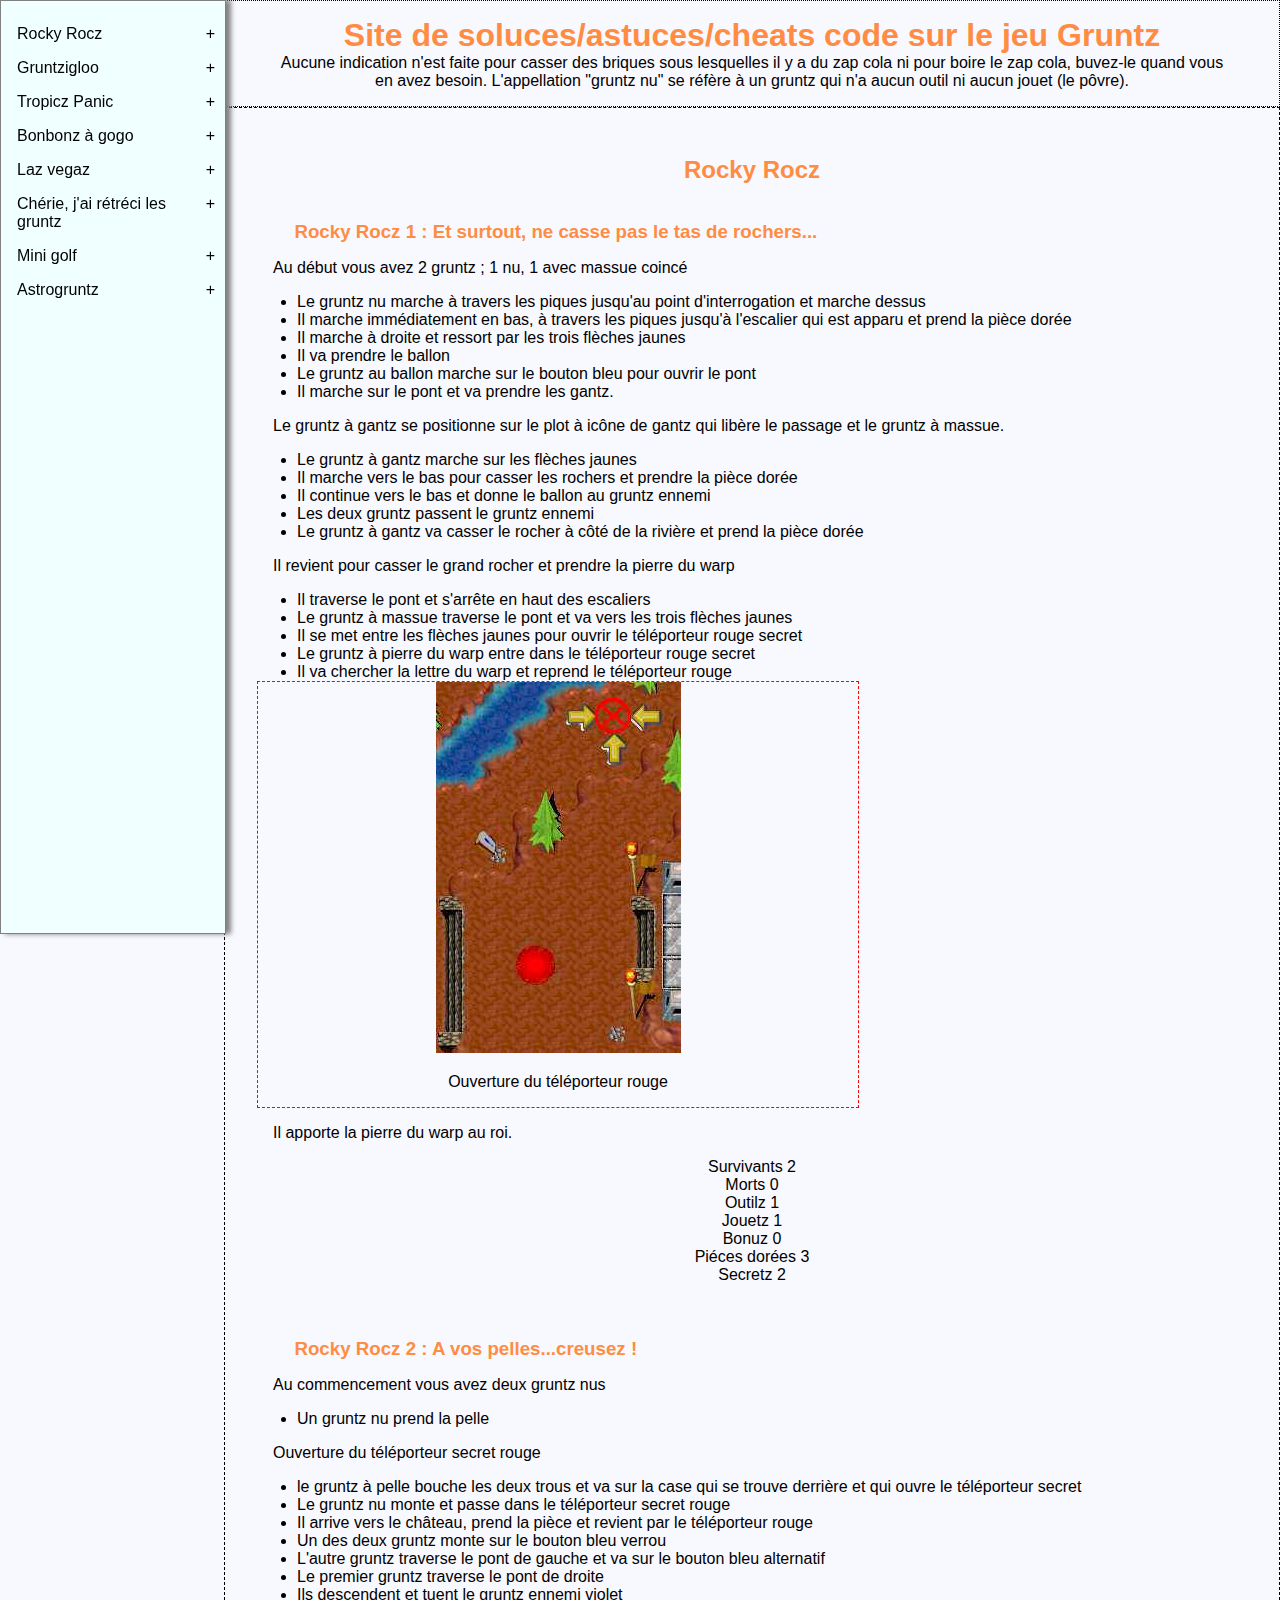
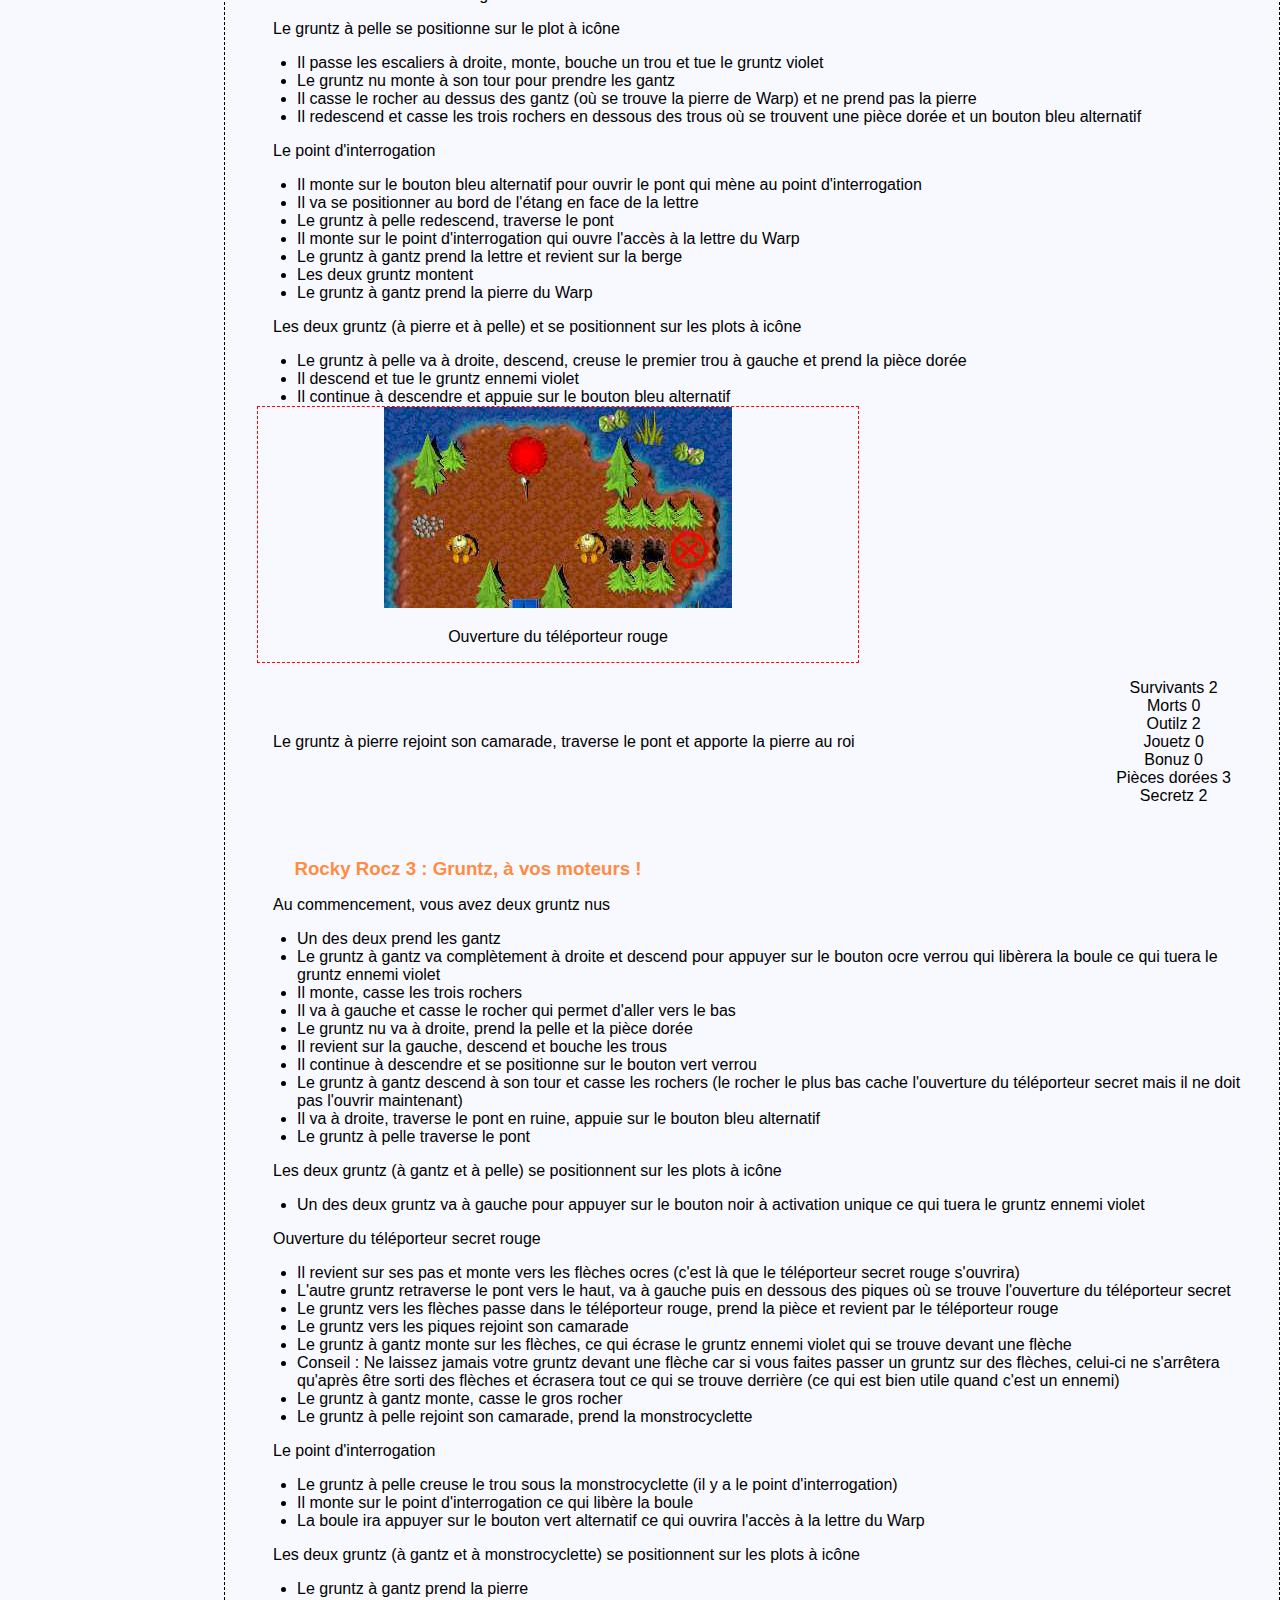
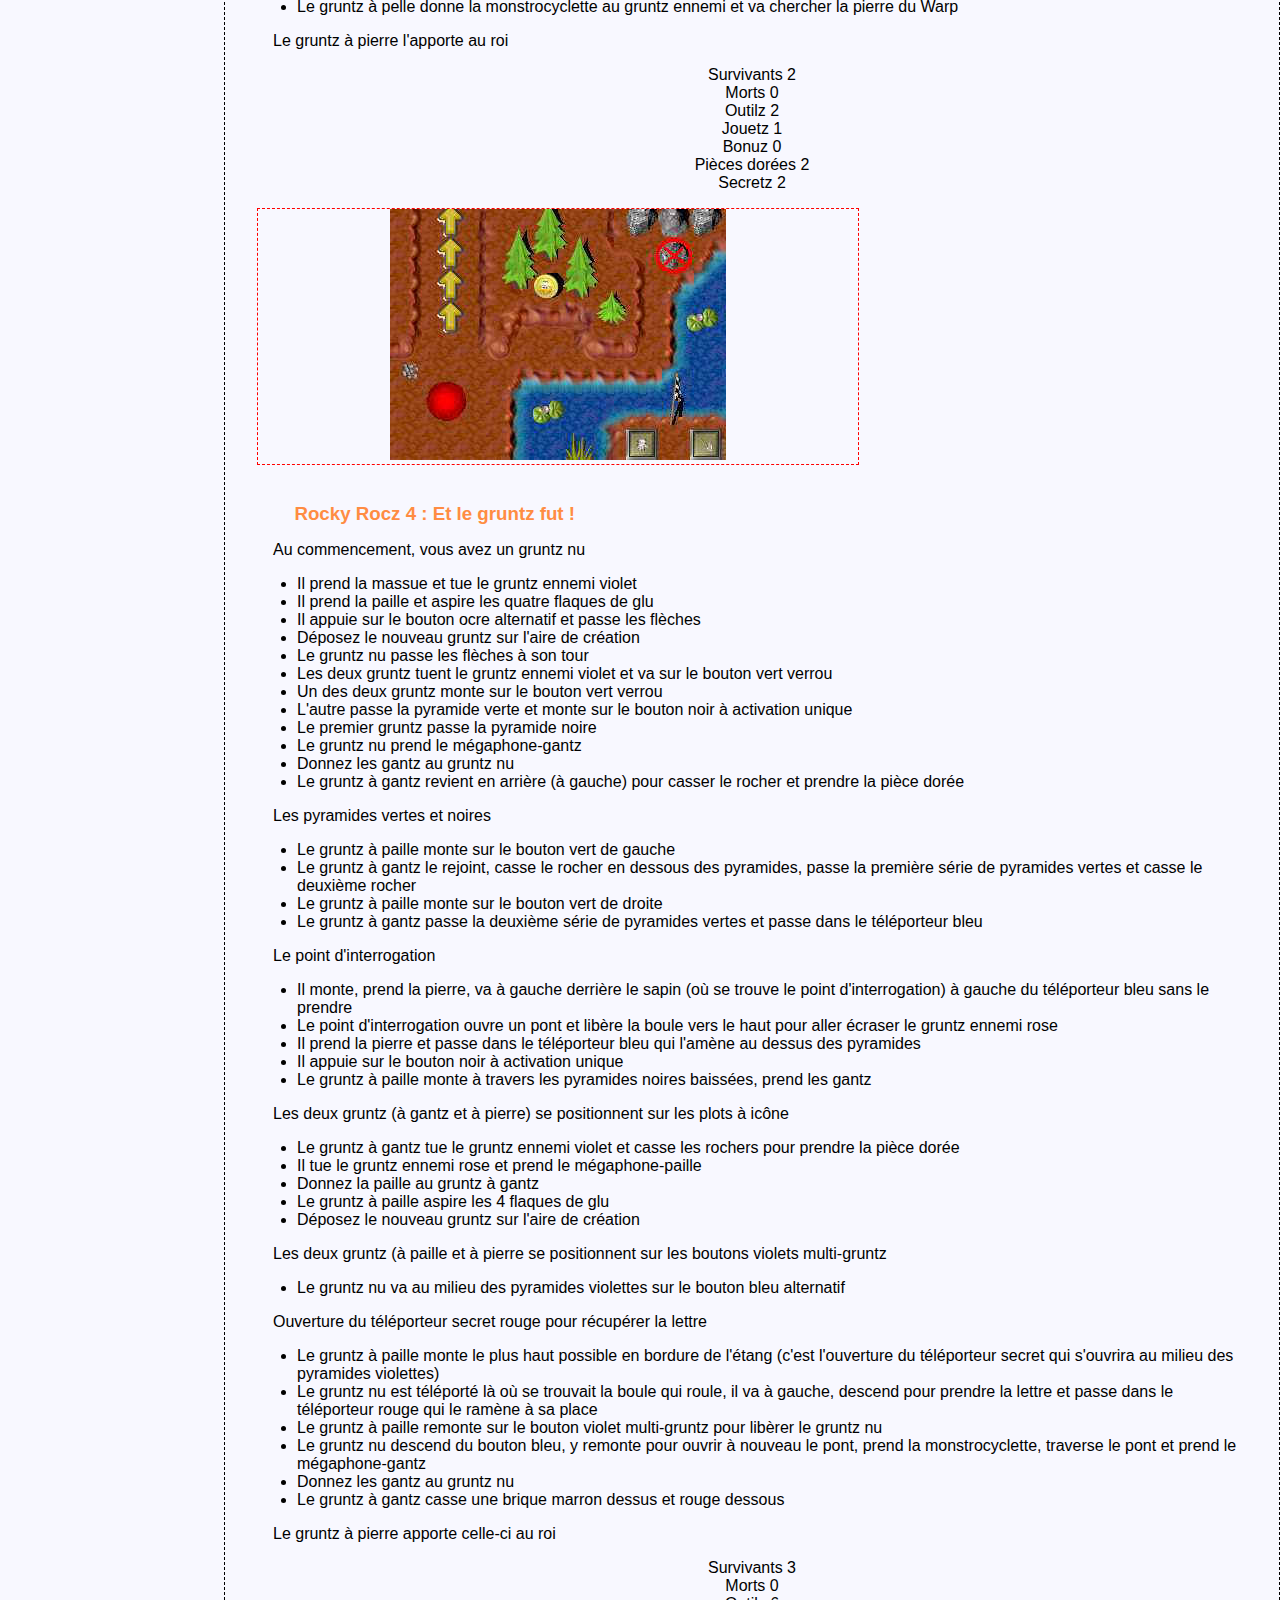
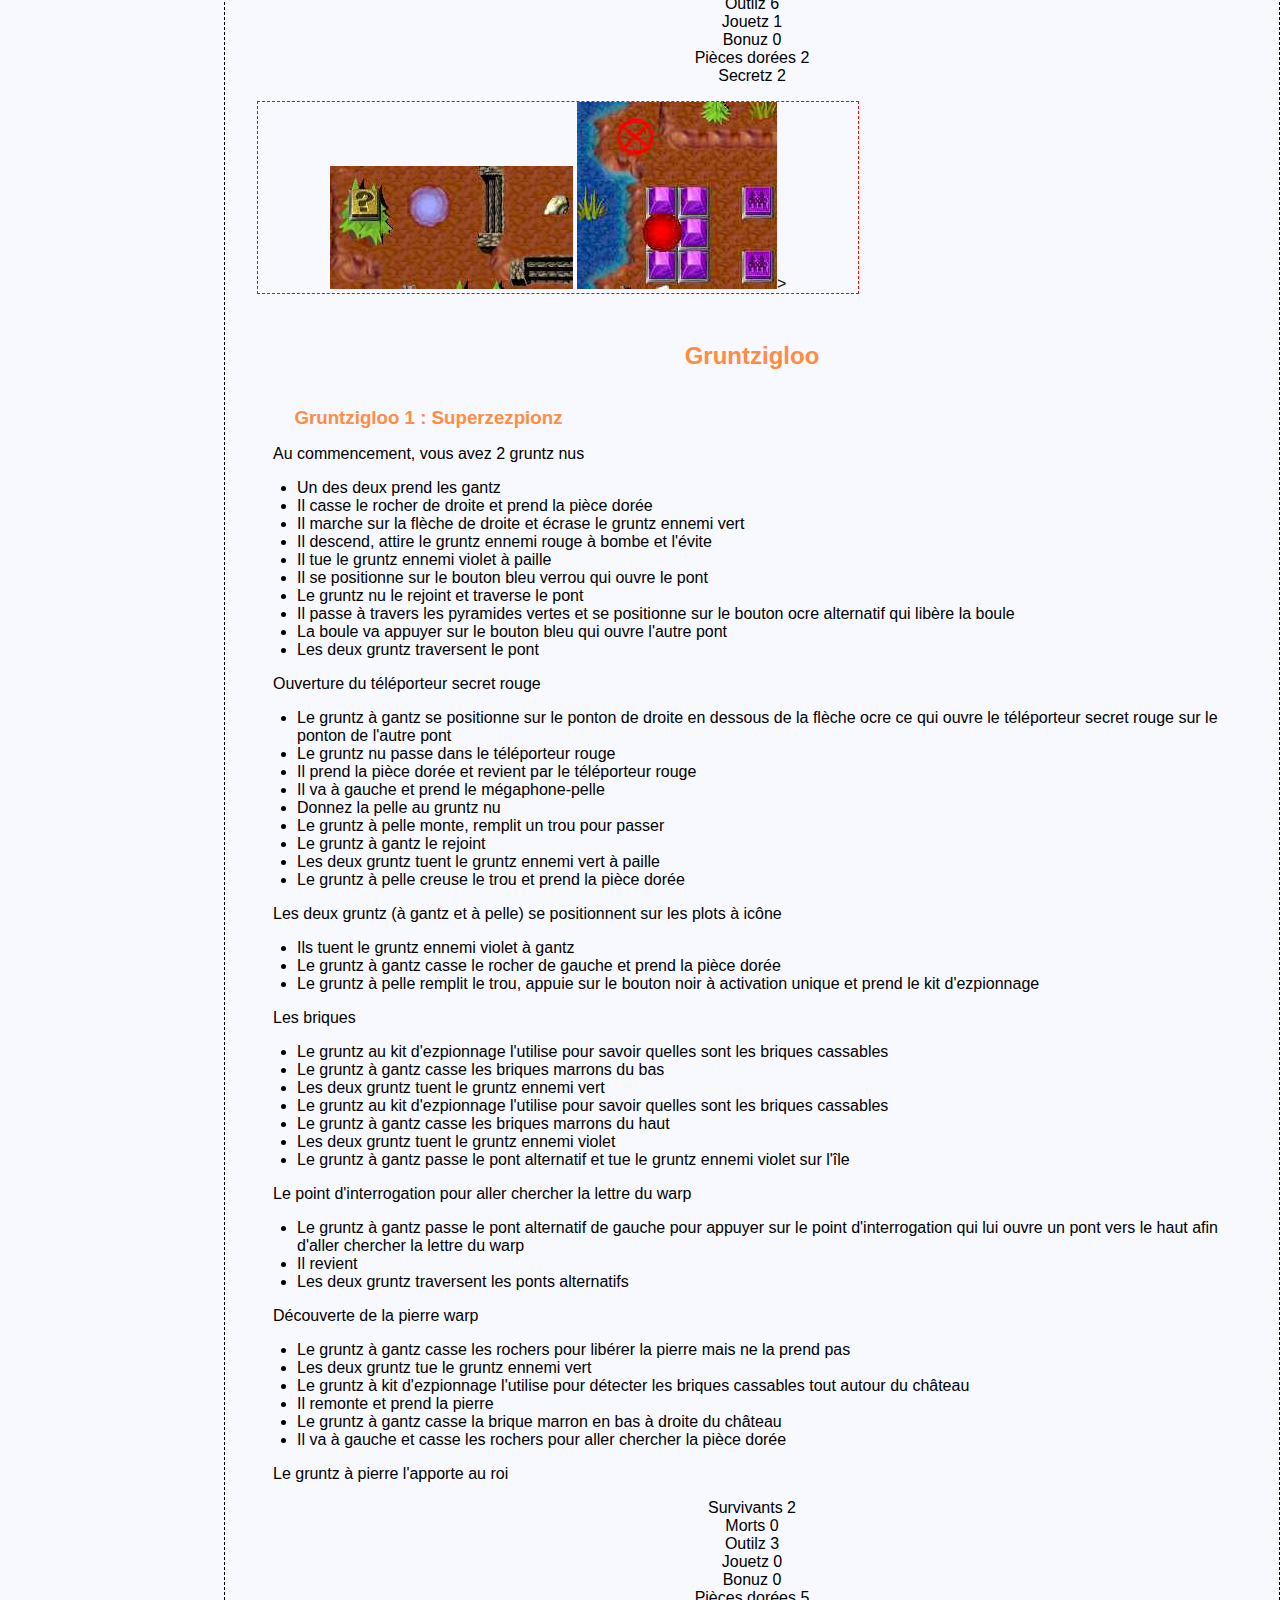
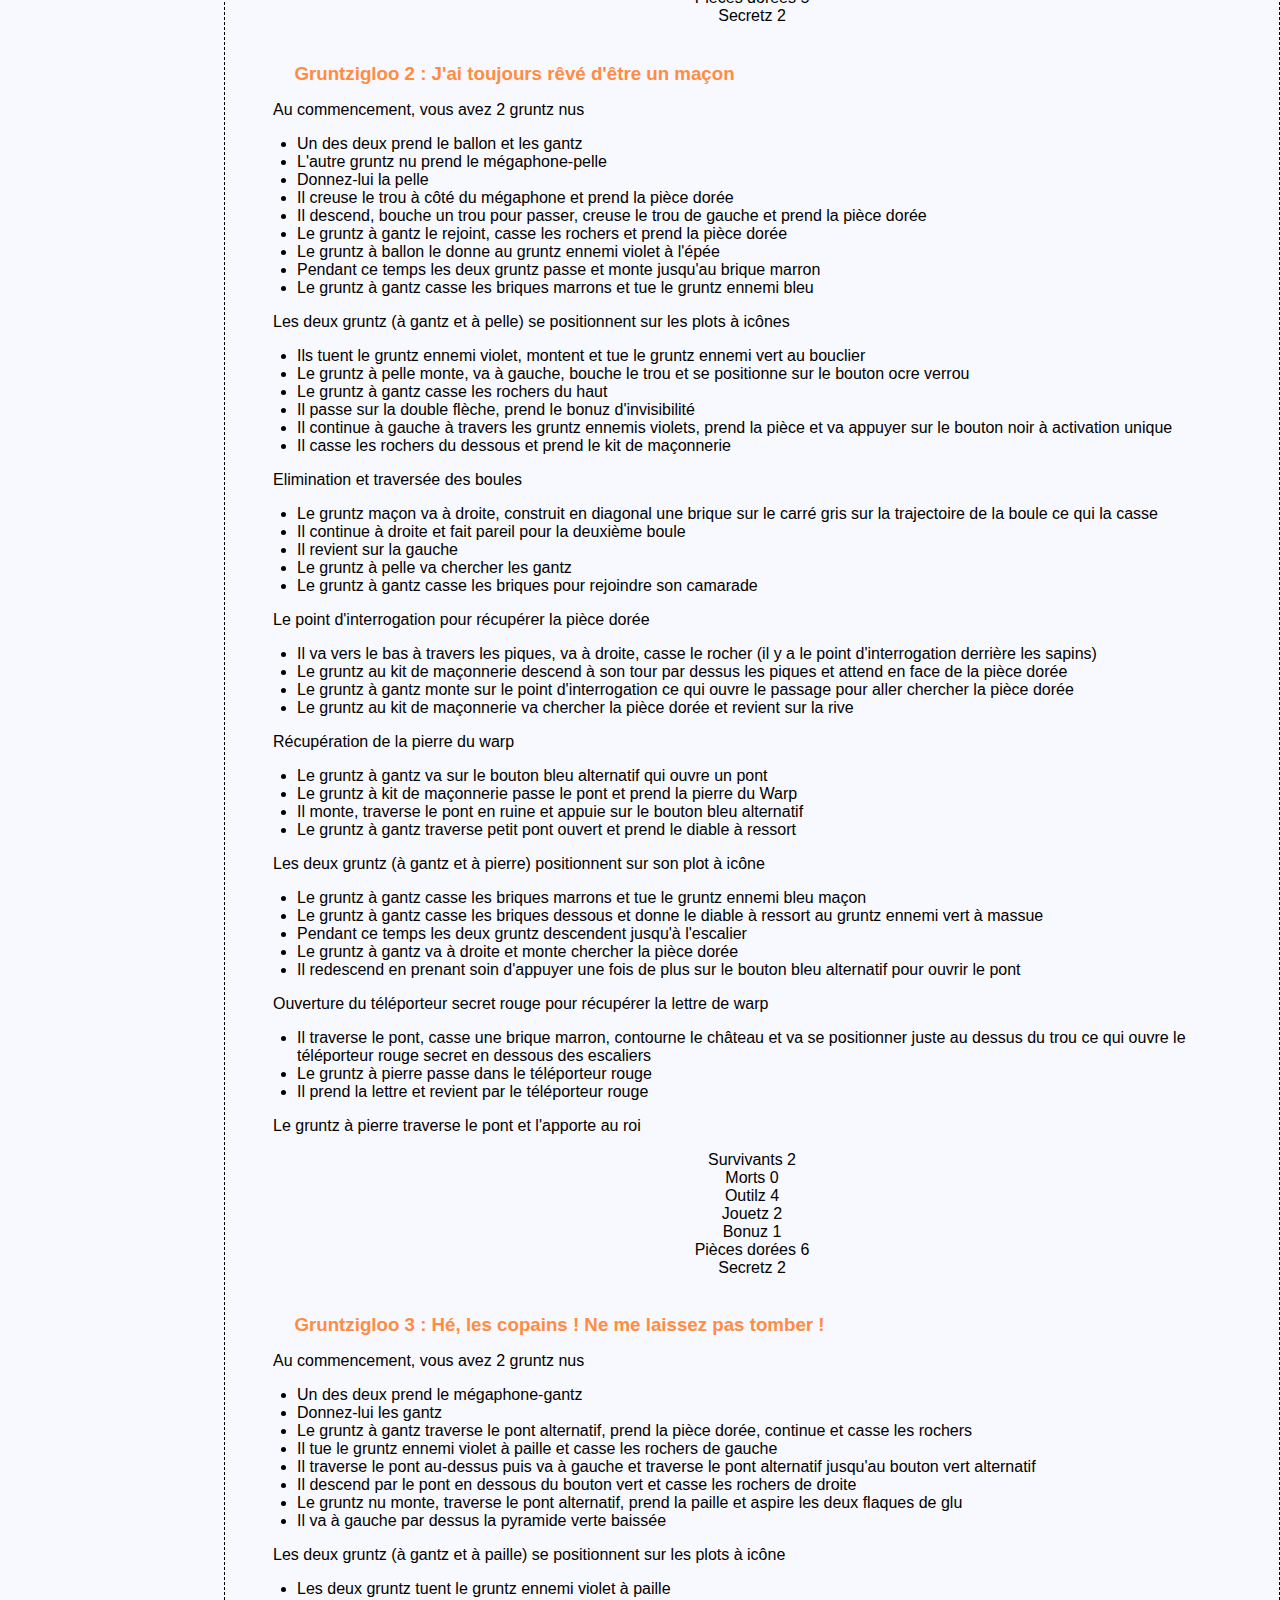
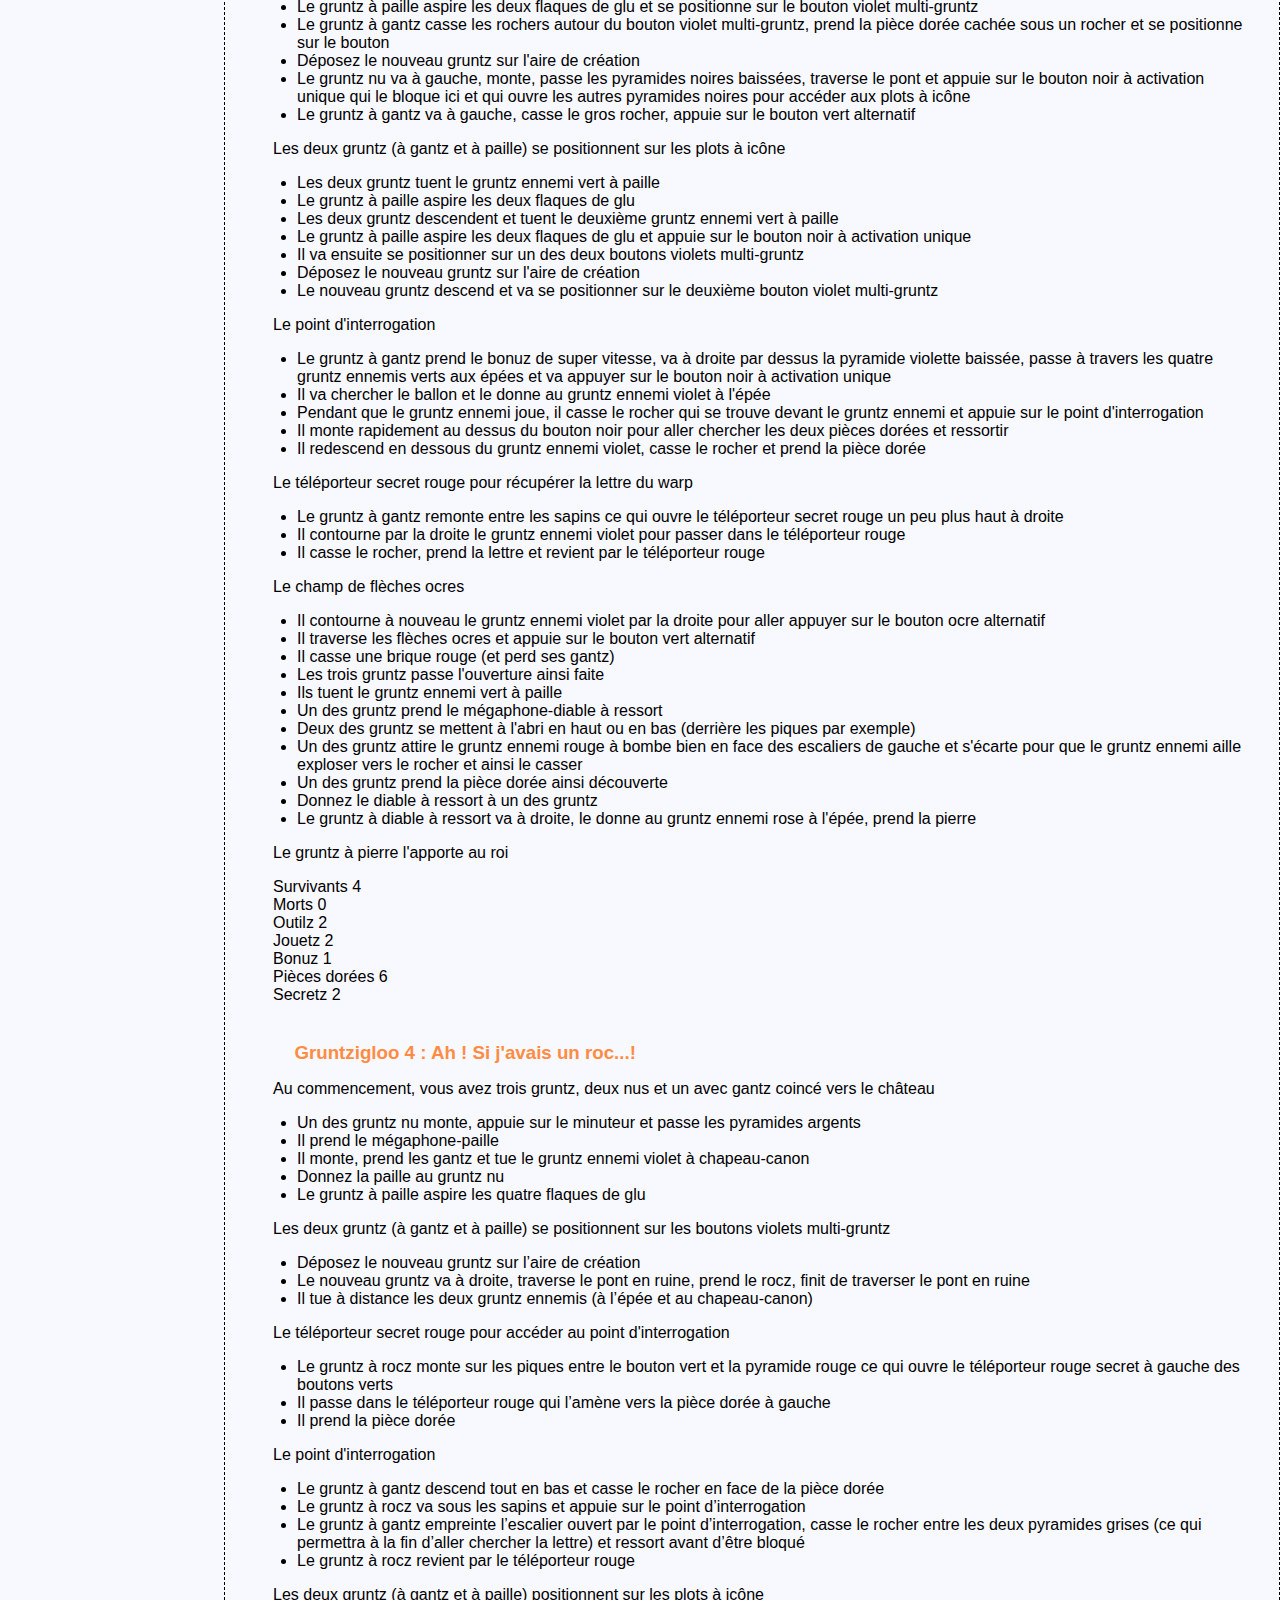
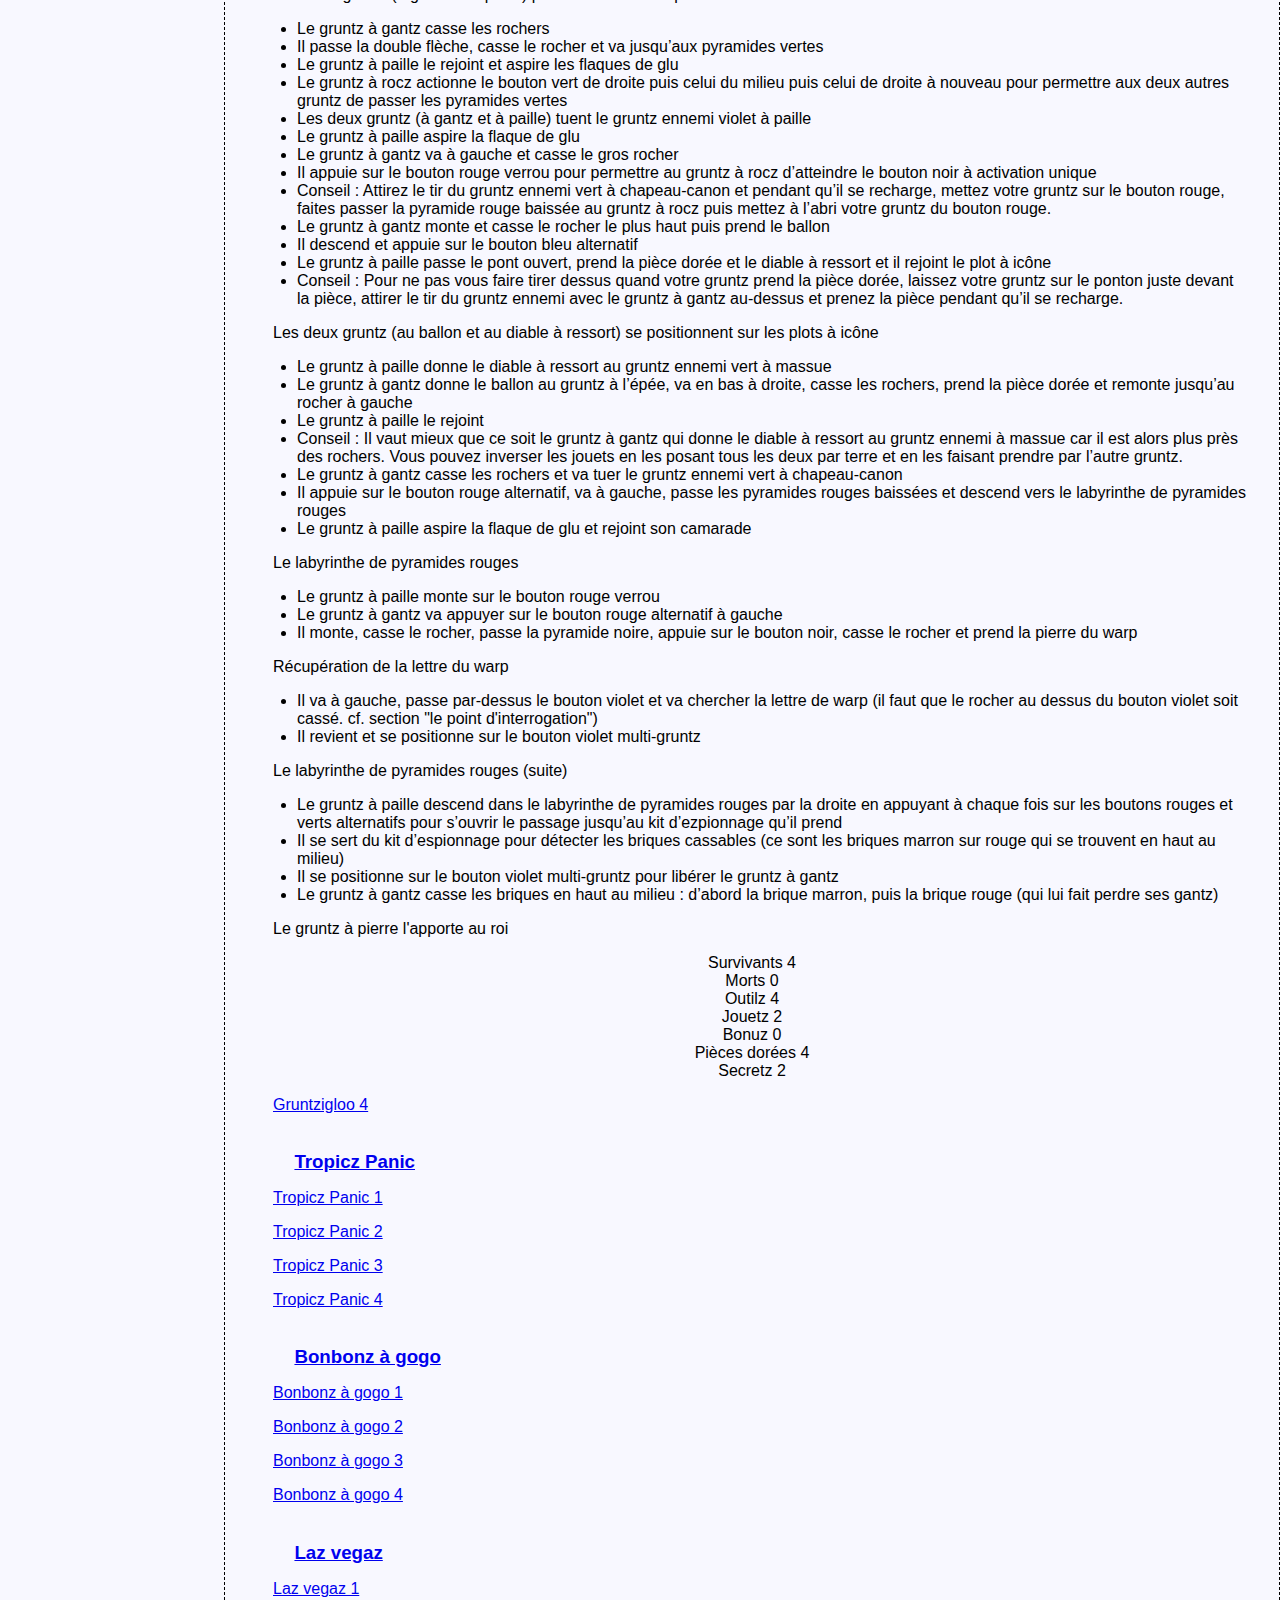
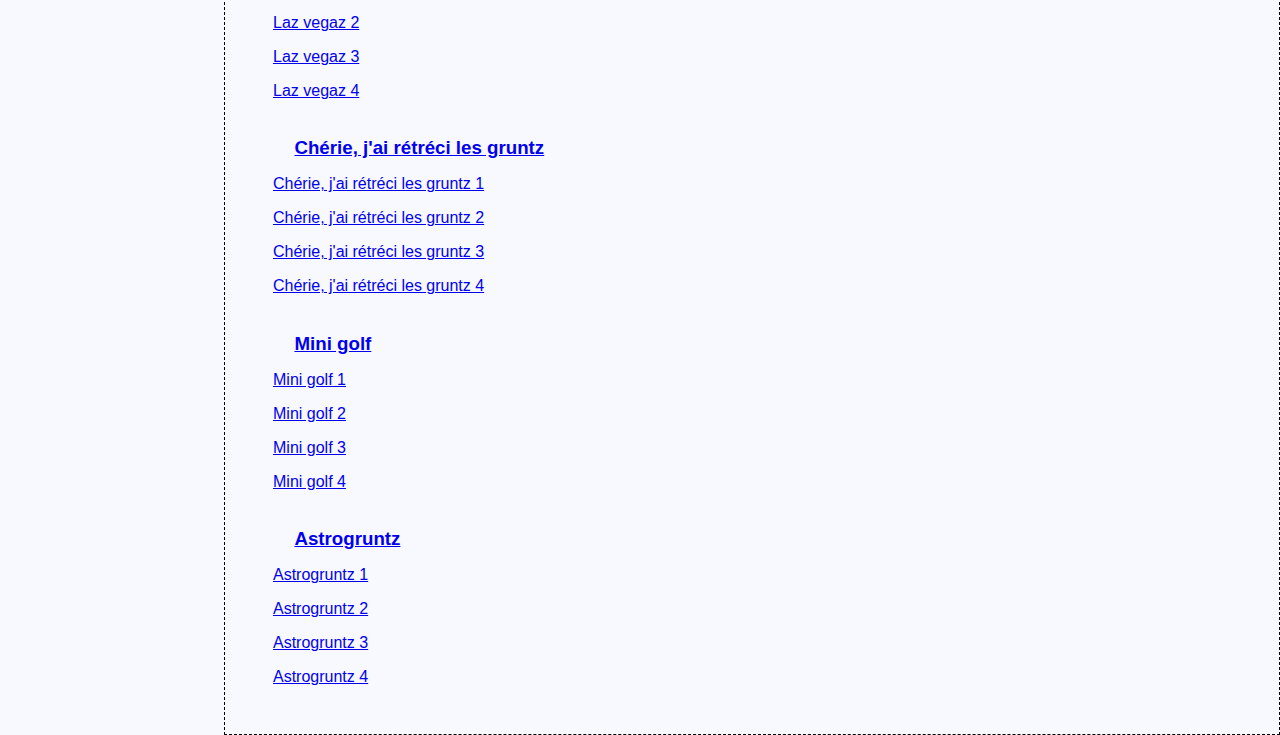
==== commit 6bb3c60a: "Correction structure HTML" ====
--- a/soluce-complete.html
+++ b/soluce-complete.html
@@ -180,7 +180,7 @@
                 <div class="bloc-texte">
                     <h3 id="rocky-rocz">Rocky Rocz 1 : Et surtout, ne casse pas le tas de rochers...</h3>
 
-                    <p>Au début vous avez 2 gruntz ; 1 nu, 1 avec massue coincé
+                    <p>Au début vous avez 2 gruntz ; 1 nu, 1 avec massue coincé</p>
 
                     <ul>
                         <li>Le gruntz nu marche à travers les piques jusqu'au point d'interrogation et
@@ -192,10 +192,9 @@
                         <li>Le gruntz au ballon marche sur le bouton bleu pour ouvrir le pont</li>
                         <li>Il marche sur le pont et va prendre les gantz.</li>
                     </ul>
-                    </p>
 
                     <p>Le gruntz à gantz se positionne sur le plot à icône de gantz qui libère le passage
-                        et le gruntz à massue.
+                        et le gruntz à massue.</p>
 
                     <ul>
                         <li>Le gruntz à gantz marche sur les flèches jaunes </li>
@@ -205,9 +204,8 @@
                         <li>Le gruntz à gantz va casser le rocher à côté de la rivière et prend la pièce
                             dorée</li>
                     </ul>
-                    </p>
-
-                    <p>Il revient pour casser le grand rocher et prendre la pierre du warp
+
+                    <p>Il revient pour casser le grand rocher et prendre la pierre du warp</p>
 
                     <ul>
                         <li>Il traverse le pont et s'arrête en haut des escaliers</li>
@@ -216,7 +214,6 @@
                         <li>Le gruntz à pierre du warp entre dans le téléporteur rouge secret</li>
                         <li>Il va chercher la lettre du warp et reprend le téléporteur rouge</li>
                     </ul>
-                    </p>
                 </div>
 
                 <div class="bloc-images">
@@ -240,15 +237,14 @@
             <div class="bloc-niveau">
                 <div class="bloc-texte">
                     <h3 id="rocky-rocz2">Rocky Rocz 2 : A vos pelles...creusez !</h3>
-
-                    <p>Au commencement vous avez deux gruntz nus
+                    
+                    <p>Au commencement vous avez deux gruntz nus</p>
 
                     <ul>
                         <li>Un gruntz nu prend la pelle</li>
                     </ul>
-                    </p>
-
-                    <p>Ouverture du téléporteur secret rouge
+
+                    <p>Ouverture du téléporteur secret rouge</p>
 
                     <ul>
                         <li>le gruntz à pelle bouche les deux trous et va sur la case qui se trouve derrière et
@@ -260,9 +256,8 @@
                         <li>Le premier gruntz traverse le pont de droite</li>
                         <li>Ils descendent et tuent le gruntz ennemi violet</li>
                     </ul>
-                    </p>
-
-                    <p>Le gruntz à pelle se positionne sur le plot à icône
+
+                    <p>Le gruntz à pelle se positionne sur le plot à icône</p>
 
                     <ul>
                         <li>Il passe les escaliers à droite, monte, bouche un trou et tue le gruntz violet</li>
@@ -272,9 +267,8 @@
                         <li>Il redescend et casse les trois rochers en dessous des trous où se trouvent une pièce
                             dorée et un bouton bleu alternatif</li>
                     </ul>
-                    </p>
-
-                    <p>Le point d'interrogation
+
+                    <p>Le point d'interrogation</p>
 
                     <ul>
                         <li>Il monte sur le bouton bleu alternatif pour ouvrir le pont qui mène au point
@@ -286,9 +280,8 @@
                         <li>Les deux gruntz montent</li>
                         <li>Le gruntz à gantz prend la pierre du Warp</li>
                     </ul>
-                    </p>
-
-                    <p>Les deux gruntz (à pierre et à pelle) et se positionnent sur les plots à icône
+
+                    <p>Les deux gruntz (à pierre et à pelle) et se positionnent sur les plots à icône</p>
 
                     <ul>
                         <li>Le gruntz à pelle va à droite, descend, creuse le premier trou à gauche et prend la
@@ -296,7 +289,6 @@
                         <li>Il descend et tue le gruntz ennemi violet</li>
                         <li>Il continue à descendre et appuie sur le bouton bleu alternatif</li>
                     </ul>
-                    </p>
                 </div>
 
                 <div class="bloc-images">
@@ -322,7 +314,7 @@
                     <h3 id="rocky-rocz3">Rocky Rocz 3 : Gruntz, à vos moteurs !</h3>
 
 
-                    <p>Au commencement, vous avez deux gruntz nus
+                    <p>Au commencement, vous avez deux gruntz nus</p>
 
                     <ul>
                         <li>Un des deux prend les gantz</li>
@@ -338,17 +330,15 @@
                         <li>Il va à droite, traverse le pont en ruine, appuie sur le bouton bleu alternatif</li>
                         <li>Le gruntz à pelle traverse le pont</li>
                     </ul>
-                    </p>
-
-                    <p>Les deux gruntz (à gantz et à pelle) se positionnent sur les plots à icône
+
+                    <p>Les deux gruntz (à gantz et à pelle) se positionnent sur les plots à icône</p>
 
                     <ul>
                         <li>Un des deux gruntz va à gauche pour appuyer sur le bouton noir à activation unique ce
                             qui tuera le gruntz ennemi violet</li>
                     </ul>
-                    </p>
-
-                    <p>Ouverture du téléporteur secret rouge
+
+                    <p>Ouverture du téléporteur secret rouge</p>
 
                     <ul>
                         <li>Il revient sur ses pas et monte vers les flèches ocres (c'est là que le
@@ -367,9 +357,8 @@
                         <li>Le gruntz à gantz monte, casse le gros rocher</li>
                         <li>Le gruntz à pelle rejoint son camarade, prend la monstrocyclette</li>
                     </ul>
-                    </p>
-
-                    <p>Le point d'interrogation
+
+                    <p>Le point d'interrogation</p>
 
                     <ul>
                         <li>Le gruntz à pelle creuse le trou sous la monstrocyclette (il y a le point
@@ -378,16 +367,14 @@
                         <li>La boule ira appuyer sur le bouton vert alternatif ce qui ouvrira l'accès à la
                             lettre du Warp</li>
                     </ul>
-                    </p>
 
                     <p>Les deux gruntz (à gantz et à monstrocyclette) se positionnent sur les plots à
-                        icône
+                        icône</p>
                     <ul>
                         <li>Le gruntz à gantz prend la pierre </li>
                         <li>Le gruntz à pelle donne la monstrocyclette au gruntz ennemi et va chercher la pierre du
                             Warp</li>
                     </ul>
-                    </p>
 
                     <p>Le gruntz à pierre l'apporte au roi</p>
 
@@ -412,7 +399,7 @@
 
                     <h3 id="rocky-rocz4">Rocky Rocz 4 : Et le gruntz fut !</h3>
                     
-                <p>Au commencement, vous avez un gruntz nu
+                <p>Au commencement, vous avez un gruntz nu</p>
 
                 <ul>
                     <li>Il prend la massue et tue le gruntz ennemi violet</li>
@@ -429,9 +416,8 @@
                     <li>Le gruntz à gantz revient en arrière (à gauche) pour casser le rocher et prendre la
                         pièce dorée</li>
                 </ul>
-                </p>
-
-                <p>Les pyramides vertes et noires
+
+                <p>Les pyramides vertes et noires</p>
 
                 <ul>
                     <li>Le gruntz à paille monte sur le bouton vert de gauche</li>
@@ -441,9 +427,8 @@
                     <li>Le gruntz à gantz passe la deuxième série de pyramides vertes et passe dans le
                         téléporteur bleu</li>
                 </ul>
-                </p>
-
-                <p>Le point d'interrogation
+
+                <p>Le point d'interrogation</p>
 
                 <ul>
                     <li>Il monte, prend la pierre, va à gauche derrière le sapin (où se trouve le point
@@ -455,9 +440,8 @@
                     <li>Il appuie sur le bouton noir à activation unique</li>
                     <li>Le gruntz à paille monte à travers les pyramides noires baissées, prend les gantz</li>
                 </ul>
-                </p>
-
-                <p>Les deux gruntz (à gantz et à pierre) se positionnent sur les plots à icône
+
+                <p>Les deux gruntz (à gantz et à pierre) se positionnent sur les plots à icône</p>
 
                 <ul>
                     <li>Le gruntz à gantz tue le gruntz ennemi violet et casse les rochers pour prendre la
@@ -467,16 +451,14 @@
                     <li>Le gruntz à paille aspire les 4 flaques de glu</li>
                     <li>Déposez le nouveau gruntz sur l'aire de création</li>
                 </ul>
-                </p>
 
                 <p>Les deux gruntz (à paille et à pierre se positionnent sur les boutons violets
-                    multi-gruntz
+                    multi-gruntz</p>
                 <ul>
                     <li>Le gruntz nu va au milieu des pyramides violettes sur le bouton bleu alternatif</li>
                 </ul>
-                </p>
-
-                <p>Ouverture du téléporteur secret rouge pour récupérer la lettre
+
+                <p>Ouverture du téléporteur secret rouge pour récupérer la lettre</p>
 
                 <ul>
                     <li>Le gruntz à paille monte le plus haut possible en bordure de l'étang (c'est
@@ -491,7 +473,6 @@
                     <li>Donnez les gantz au gruntz nu</li>
                     <li>Le gruntz à gantz casse une brique marron dessus et rouge dessous</li>
                 </ul>
-            </p>
 
                 <p>Le gruntz à pierre apporte celle-ci au roi</p>
 
@@ -517,7 +498,7 @@
             <div id="gruntzigloo">
                 <h3>Gruntzigloo 1 : Superzezpionz</h3>
 
-                <p>Au commencement, vous avez 2 gruntz nus
+                <p>Au commencement, vous avez 2 gruntz nus</p>
 
                 <ul>
                     <li>Un des deux prend les gantz </li>
@@ -532,9 +513,8 @@
                     <li>La boule va appuyer sur le bouton bleu qui ouvre l'autre pont</li>
                     <li>Les deux gruntz traversent le pont</li>
                 </ul>
-                </p>
-
-                <p>Ouverture du téléporteur secret rouge
+
+                <p>Ouverture du téléporteur secret rouge</p>
 
 
                 <ul>
@@ -549,9 +529,8 @@
                     <li>Les deux gruntz tuent le gruntz ennemi vert à paille</li>
                     <li>Le gruntz à pelle creuse le trou et prend la pièce dorée</li>
                 </ul>
-                </p>
-
-                <p>Les deux gruntz (à gantz et à pelle) se positionnent sur les plots à icône
+
+                <p>Les deux gruntz (à gantz et à pelle) se positionnent sur les plots à icône</p>
 
                 <ul>
                     <li>Ils tuent le gruntz ennemi violet à gantz</li>
@@ -559,9 +538,8 @@
                     <li>Le gruntz à pelle remplit le trou, appuie sur le bouton noir à activation unique et
                         prend le kit d'ezpionnage</li>
                 </ul>
-                </p>
-
-                <p>Les briques
+
+                <p>Les briques</p>
 
                 <ul>
                     <li>Le gruntz au kit d'ezpionnage l'utilise pour savoir quelles sont les
@@ -575,9 +553,8 @@
                     <li>Le gruntz à gantz passe le pont alternatif et tue le gruntz ennemi violet sur
                         l'île</li>
                 </ul>
-                </p>
-
-                <p>Le point d'interrogation pour aller chercher la lettre du warp
+
+                <p>Le point d'interrogation pour aller chercher la lettre du warp</p>
 
 
                 <ul>
@@ -587,9 +564,8 @@
                     <li>Il revient</li>
                     <li>Les deux gruntz traversent les ponts alternatifs</li>
                 </ul>
-                </p>
-
-                <p>Découverte de la pierre warp
+
+                <p>Découverte de la pierre warp</p>
 
                 <ul>
                     <li>Le gruntz à gantz casse les rochers pour libérer la pierre mais ne la prend pas</li>
@@ -600,7 +576,6 @@
                     <li>Le gruntz à gantz casse la brique marron en bas à droite du château</li>
                     <li>Il va à gauche et casse les rochers pour aller chercher la pièce dorée</li>
                 </ul>
-                </p>
 
                 <p>Le gruntz à pierre l'apporte au roi</p>
 
@@ -618,7 +593,7 @@
             <div id="gruntzigloo2">
                 <h3>Gruntzigloo 2 : J'ai toujours rêvé d'être un maçon</h3>
 
-                <p>Au commencement, vous avez 2 gruntz nus
+                <p>Au commencement, vous avez 2 gruntz nus</p>
 
                 <ul>
                     <li>Un des deux prend le ballon et les gantz</li>
@@ -632,9 +607,8 @@
                     <li>Pendant ce temps les deux gruntz passe et monte jusqu'au brique marron</li>
                     <li>Le gruntz à gantz casse les briques marrons et tue le gruntz ennemi bleu</li>
                 </ul>
-                </p>
-
-                <p>Les deux gruntz (à gantz et à pelle) se positionnent sur les plots à icônes
+
+                <p>Les deux gruntz (à gantz et à pelle) se positionnent sur les plots à icônes</p>
 
                 <ul>
                     <li>Ils tuent le gruntz ennemi violet, montent et tue le gruntz ennemi vert au bouclier</li>
@@ -646,9 +620,8 @@
                         appuyer sur le bouton noir à activation unique</li>
                     <li>Il casse les rochers du dessous et prend le kit de maçonnerie</li>
                 </ul>
-                </p>
-
-                <p>Elimination et traversée des boules
+
+                <p>Elimination et traversée des boules</p>
 
                 <ul>
                     <li>Le gruntz maçon va à droite, construit en diagonal une brique sur le carré gris sur
@@ -658,9 +631,8 @@
                     <li>Le gruntz à pelle va chercher les gantz</li>
                     <li>Le gruntz à gantz casse les briques pour rejoindre son camarade</li>
                 </ul>
-                </p>
-
-                <p>Le point d'interrogation pour récupérer la pièce dorée
+
+                <p>Le point d'interrogation pour récupérer la pièce dorée</p>
 
                 <ul>
                     <li>Il va vers le bas à travers les piques, va à droite, casse le rocher (il y a le point
@@ -671,9 +643,8 @@
                         aller chercher la pièce dorée</li>
                     <li>Le gruntz au kit de maçonnerie va chercher la pièce dorée et revient sur la rive</li>
                 </ul>
-                </p>
-
-                <p>Récupération de la pierre du warp
+
+                <p>Récupération de la pierre du warp</p>
 
 
                 <ul>
@@ -682,9 +653,8 @@
                     <li>Il monte, traverse le pont en ruine et appuie sur le bouton bleu alternatif</li>
                     <li>Le gruntz à gantz traverse petit pont ouvert et prend le diable à ressort</li>
                 </ul>
-                </p>
-
-                <p>Les deux gruntz (à gantz et à pierre) positionnent sur son plot à icône
+
+                <p>Les deux gruntz (à gantz et à pierre) positionnent sur son plot à icône</p>
 
 
                 <ul>
@@ -696,9 +666,8 @@
                     <li>Il redescend en prenant soin d'appuyer une fois de plus sur le bouton bleu
                         alternatif pour ouvrir le pont</li>
                 </ul>
-                </p>
-
-                <p>Ouverture du téléporteur secret rouge pour récupérer la lettre de warp
+
+                <p>Ouverture du téléporteur secret rouge pour récupérer la lettre de warp</p>
 
 
                 <ul>
@@ -708,7 +677,6 @@
                     <li>Le gruntz à pierre passe dans le téléporteur rouge</li>
                     <li>Il prend la lettre et revient par le téléporteur rouge</li>
                 </ul>
-                </p>
 
                 <p>Le gruntz à pierre traverse le pont et l'apporte au roi</p>
 
@@ -726,7 +694,7 @@
             <div id="gruntzigloo3">
                 <h3>Gruntzigloo 3 : Hé, les copains ! Ne me laissez pas tomber !</h3>
 
-                <p>Au commencement, vous avez 2 gruntz nus
+                <p>Au commencement, vous avez 2 gruntz nus</p>
 
 
                 <ul>
@@ -742,10 +710,8 @@
                         flaques de glu</li>
                     <li>Il va à gauche par dessus la pyramide verte baissée</li>
                 </ul>
-                </p>
-
-                <p>Les deux gruntz (à gantz et à paille) se positionnent sur les plots à icône
-
+
+                <p>Les deux gruntz (à gantz et à paille) se positionnent sur les plots à icône</p>
 
                 <ul>
                     <li>Les deux gruntz tuent le gruntz ennemi violet à paille</li>
@@ -760,10 +726,8 @@
                     <li>Le gruntz à gantz va à gauche, casse le gros rocher, appuie sur le bouton vert
                         alternatif</li>
                 </ul>
-                </p>
-
-                <p>Les deux gruntz (à gantz et à paille) se positionnent sur les plots à icône
-
+
+                <p>Les deux gruntz (à gantz et à paille) se positionnent sur les plots à icône</p>
 
                 <ul>
                     <li>Les deux gruntz tuent le gruntz ennemi vert à paille</li>
@@ -776,10 +740,8 @@
                     <li>Le nouveau gruntz descend et va se positionner sur le deuxième bouton violet
                         multi-gruntz</li>
                 </ul>
-                </p>
-
-                <p>Le point d'interrogation
-
+
+                <p>Le point d'interrogation</p>
 
                 <ul>
                     <li>Le gruntz à gantz prend le bonuz de super vitesse, va à droite par dessus la pyramide
@@ -793,10 +755,8 @@
                     <li>Il redescend en dessous du gruntz ennemi violet, casse le rocher et prend la pièce
                         dorée</li>
                 </ul>
-                </p>
-
-                <p>Le téléporteur secret rouge pour récupérer la lettre du warp
-
+
+                <p>Le téléporteur secret rouge pour récupérer la lettre du warp</p>
 
                 <ul>
                     <li>Le gruntz à gantz remonte entre les sapins ce qui ouvre le téléporteur secret rouge
@@ -805,10 +765,8 @@
                         rouge</li>
                     <li>Il casse le rocher, prend la lettre et revient par le téléporteur rouge</li>
                 </ul>
-                </p>
-
-                <p>Le champ de flèches ocres
-
+
+                <p>Le champ de flèches ocres</p>
 
                 <ul>
                     <li>Il contourne à nouveau le gruntz ennemi violet par la droite pour aller appuyer sur le
@@ -828,7 +786,6 @@
                     <li>Le gruntz à diable à ressort va à droite, le donne au gruntz ennemi rose à
                         l'épée, prend la pierre </li>
                 </ul>
-                </p>
 
                 <p>Le gruntz à pierre l'apporte au roi</p>
 
@@ -845,7 +802,7 @@
                 <h3>Gruntzigloo 4 : Ah ! Si j'avais un roc...!</h3>
 
                 <p>Au commencement, vous avez trois gruntz, deux nus et un avec gantz coincé vers le
-                    château
+                    château</p>
 
                 <ul>
                     <li>Un des gruntz nu monte, appuie sur le minuteur et passe les pyramides argents</li>
@@ -854,10 +811,9 @@
                     <li>Donnez la paille au gruntz nu</li>
                     <li>Le gruntz à paille aspire les quatre flaques de glu</li>
                 </ul>
-                </p>
 
                 <p>Les deux gruntz (à gantz et à paille) se positionnent sur les boutons violets
-                    multi-gruntz
+                    multi-gruntz</p>
 
                 <ul>
                     <li>Déposez le nouveau gruntz sur l&#146;aire de création</li>
@@ -865,10 +821,8 @@
                         traverser le pont en ruine</li>
                     <li>Il tue à distance les deux gruntz ennemis (à l&#146;épée et au chapeau-canon)</li>
                 </ul>
-                </p>
-
-                <p>Le téléporteur secret rouge pour accéder au point d'interrogation
-
+
+                <p>Le téléporteur secret rouge pour accéder au point d'interrogation</p>
 
                 <ul>
                     <li>Le gruntz à rocz monte sur les piques entre le bouton vert et la pyramide rouge ce qui
@@ -876,10 +830,8 @@
                     <li>Il passe dans le téléporteur rouge qui l&#146;amène vers la pièce dorée à gauche</li>
                     <li>Il prend la pièce dorée</li>
                 </ul>
-                </p>
-
-                <p>Le point d'interrogation
-
+
+                <p>Le point d'interrogation</p>
 
                 <ul>
                     <li>Le gruntz à gantz descend tout en bas et casse le rocher en face de la pièce dorée</li>
@@ -889,10 +841,8 @@
                         chercher la lettre) et ressort avant d&#146;être bloqué</li>
                     <li>Le gruntz à rocz revient par le téléporteur rouge</li>
                 </ul>
-                </p>
-
-                <p>Les deux gruntz (à gantz et à paille) positionnent sur les plots à icône
-
+
+                <p>Les deux gruntz (à gantz et à paille) positionnent sur les plots à icône</p>
 
                 <ul>
                     <li>Le gruntz à gantz casse les rochers </li>
@@ -917,10 +867,9 @@
                         gruntz ennemi avec le gruntz à gantz au-dessus et prenez la pièce pendant qu&#146;il se
                         recharge.</li>
                 </ul>
-                </p>
 
                 <p>Les deux gruntz (au ballon et au diable à ressort) se positionnent sur les plots à
-                    icône
+                    icône</p>
 
                 <ul>
                     <li>Le gruntz à paille donne le diable à ressort au gruntz ennemi vert à massue</li>
@@ -936,10 +885,8 @@
                         baissées et descend vers le labyrinthe de pyramides rouges </li>
                     <li>Le gruntz à paille aspire la flaque de glu et rejoint son camarade</li>
                 </ul>
-                </p>
-
-                <p>Le labyrinthe de pyramides rouges
-
+
+                <p>Le labyrinthe de pyramides rouges</p>
 
                 <ul>
                     <li>Le gruntz à paille monte sur le bouton rouge verrou</li>
@@ -947,10 +894,8 @@
                     <li>Il monte, casse le rocher, passe la pyramide noire, appuie sur le bouton noir, casse le
                         rocher et prend la pierre du warp</li>
                 </ul>
-                </p>
-
-                <p>Récupération de la lettre du warp
-
+
+                <p>Récupération de la lettre du warp</p>
 
                 <ul>
                     <li>Il va à gauche, passe par-dessus le bouton violet et va chercher la lettre de warp (il
@@ -958,10 +903,8 @@
                         d'interrogation&quot;)</li>
                     <li>Il revient et se positionne sur le bouton violet multi-gruntz</li>
                 </ul>
-                </p>
-
-                <p>Le labyrinthe de pyramides rouges (suite)
-
+
+                <p>Le labyrinthe de pyramides rouges (suite)</p>
 
                 <ul>
                     <li>Le gruntz à paille descend dans le labyrinthe de pyramides rouges par la droite en
@@ -973,7 +916,6 @@
                     <li>Le gruntz à gantz casse les briques en haut au milieu&nbsp;: d&#146;abord la brique
                         marron, puis la brique rouge (qui lui fait perdre ses gantz)</li>
                 </ul>
-                </p>
 
                 <p>Le gruntz à pierre l'apporte au roi</p>
 
@@ -985,7 +927,6 @@
                     Bonuz 0<br>
                     Pièces dorées 4<br>
                     Secretz 2</p>
-
             </div>
 
 
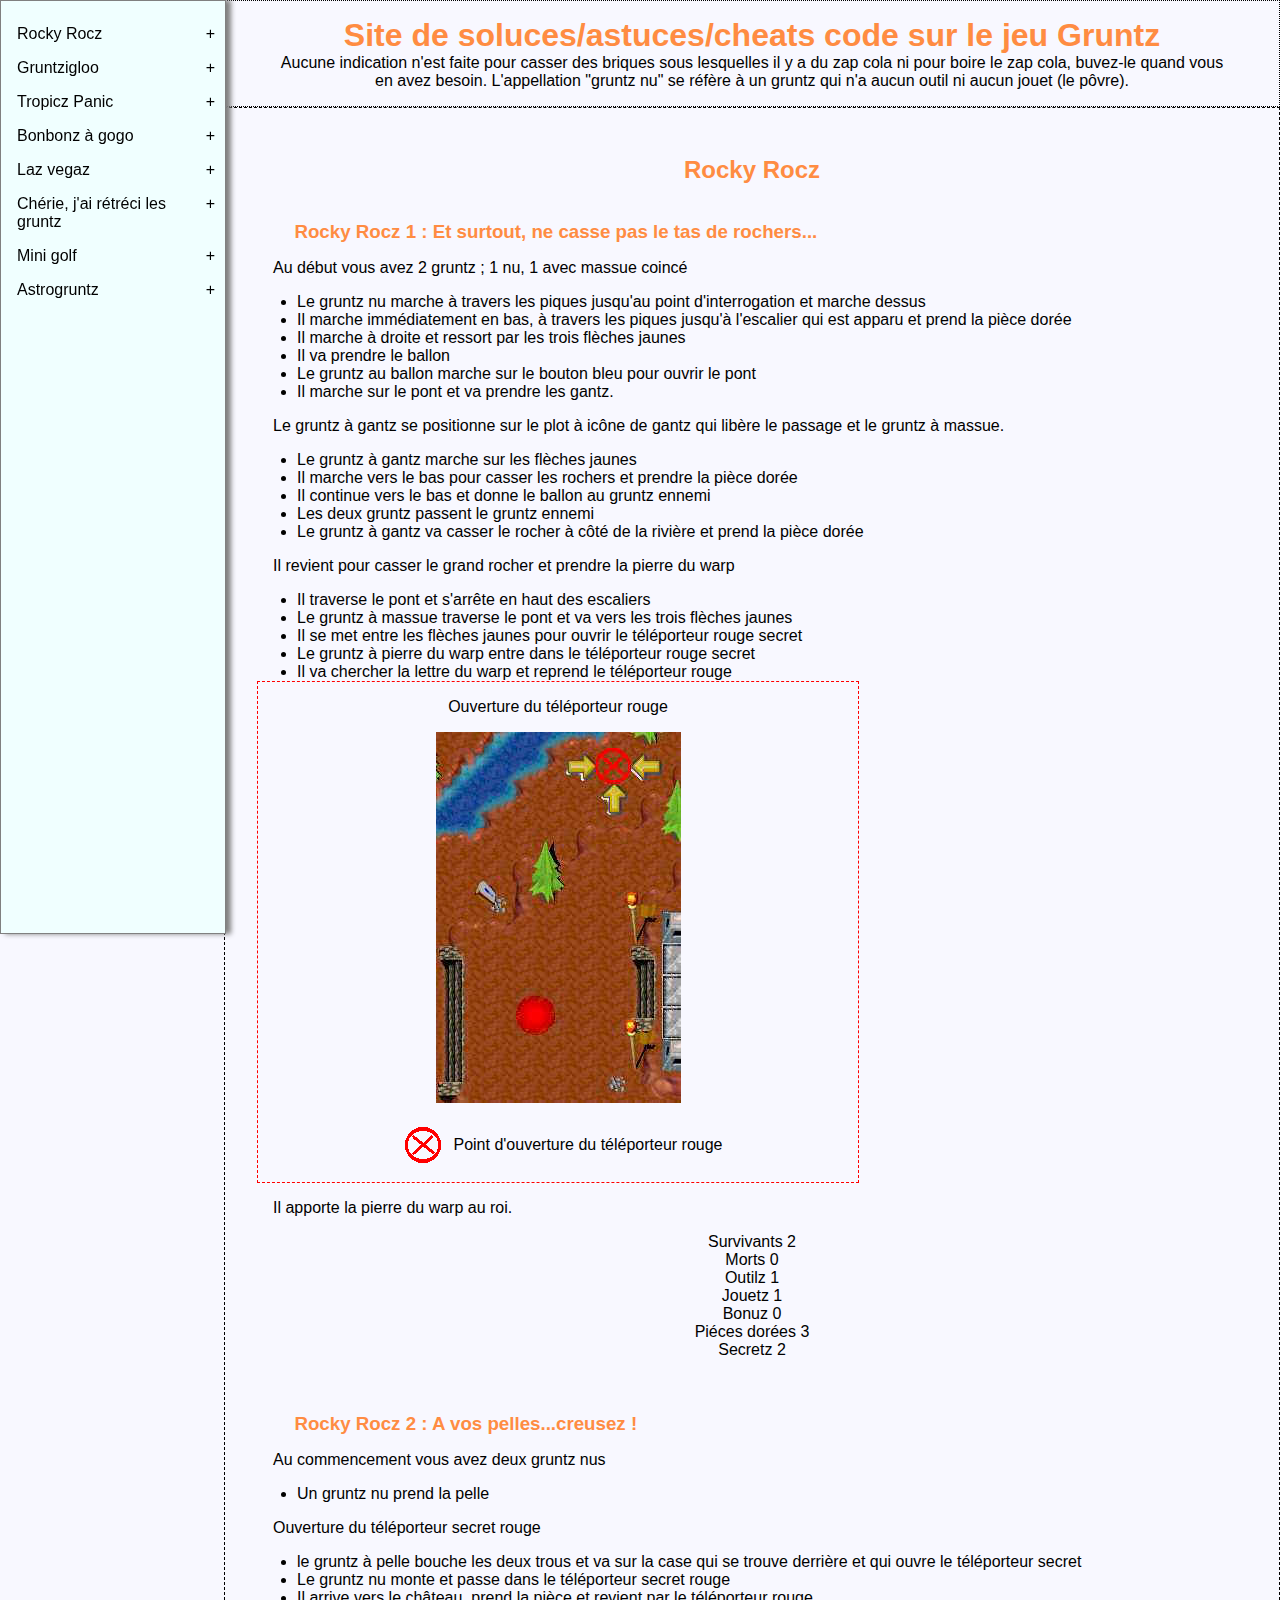
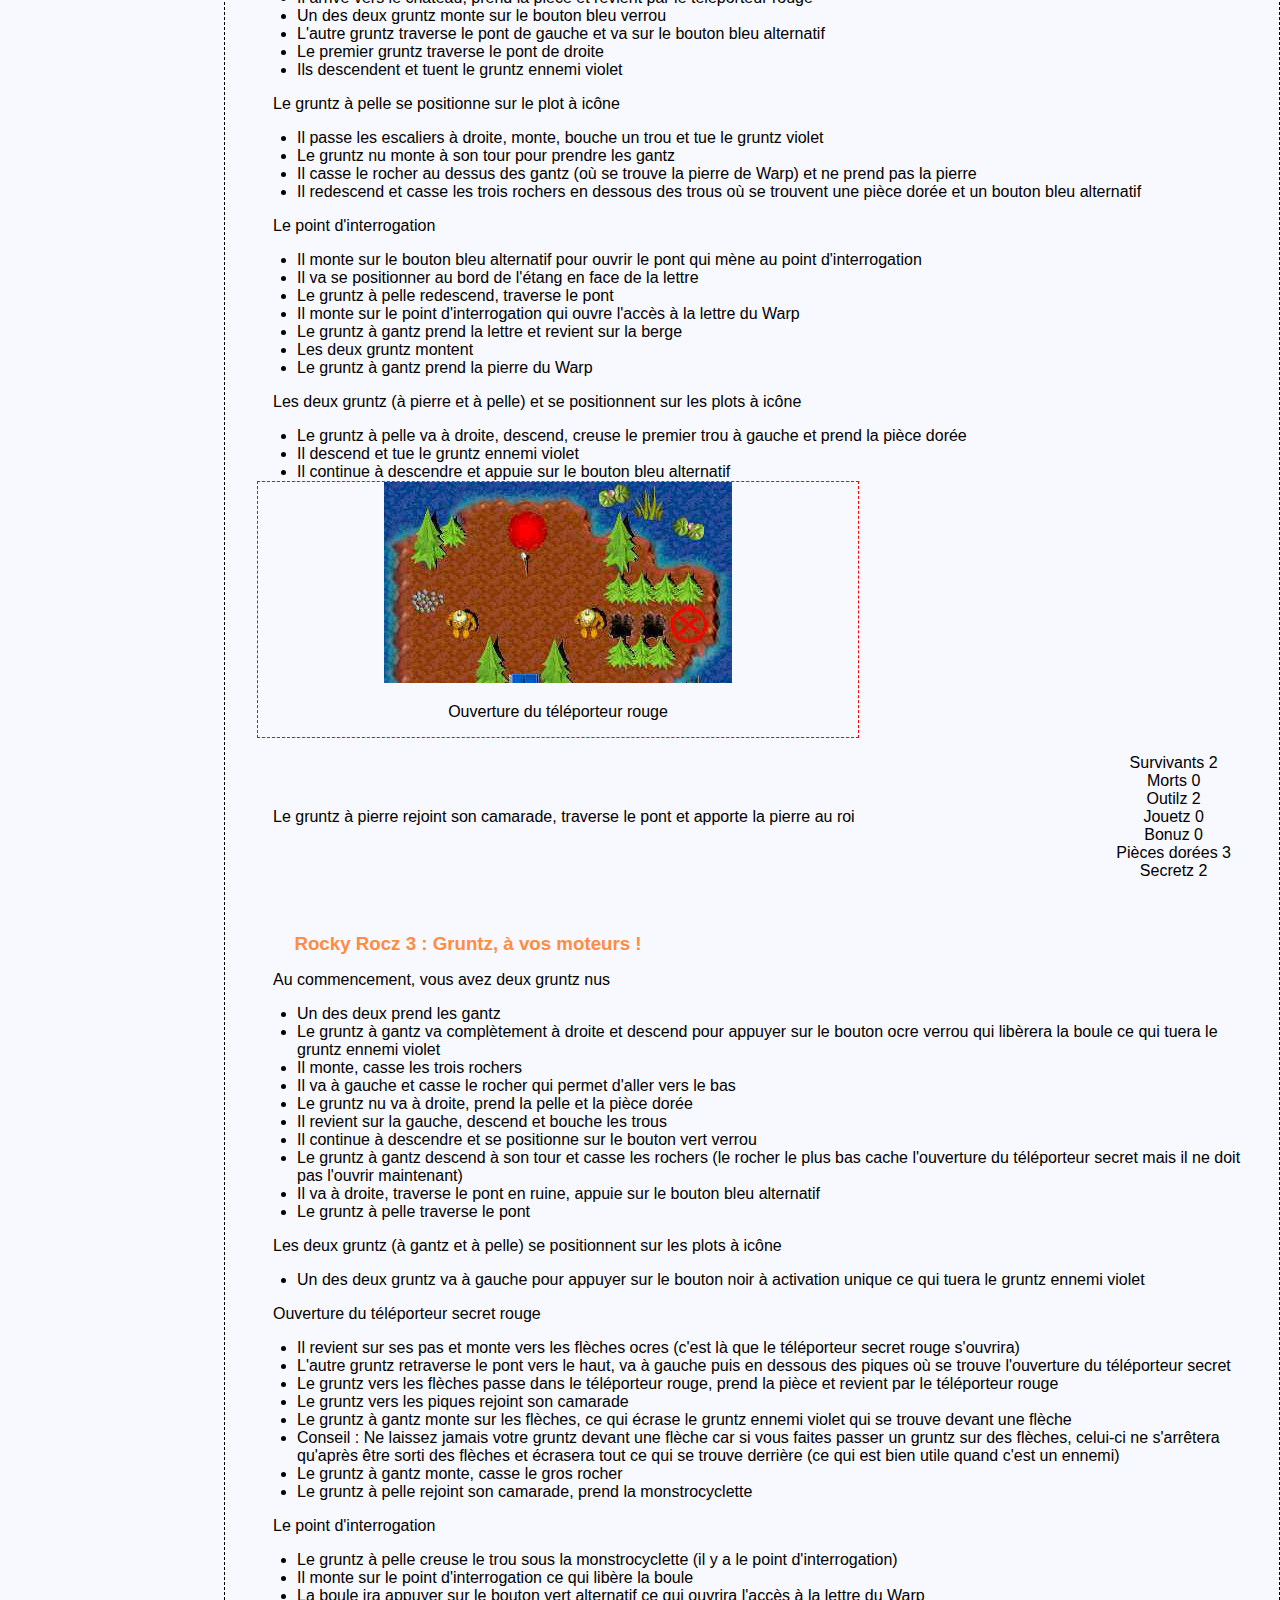
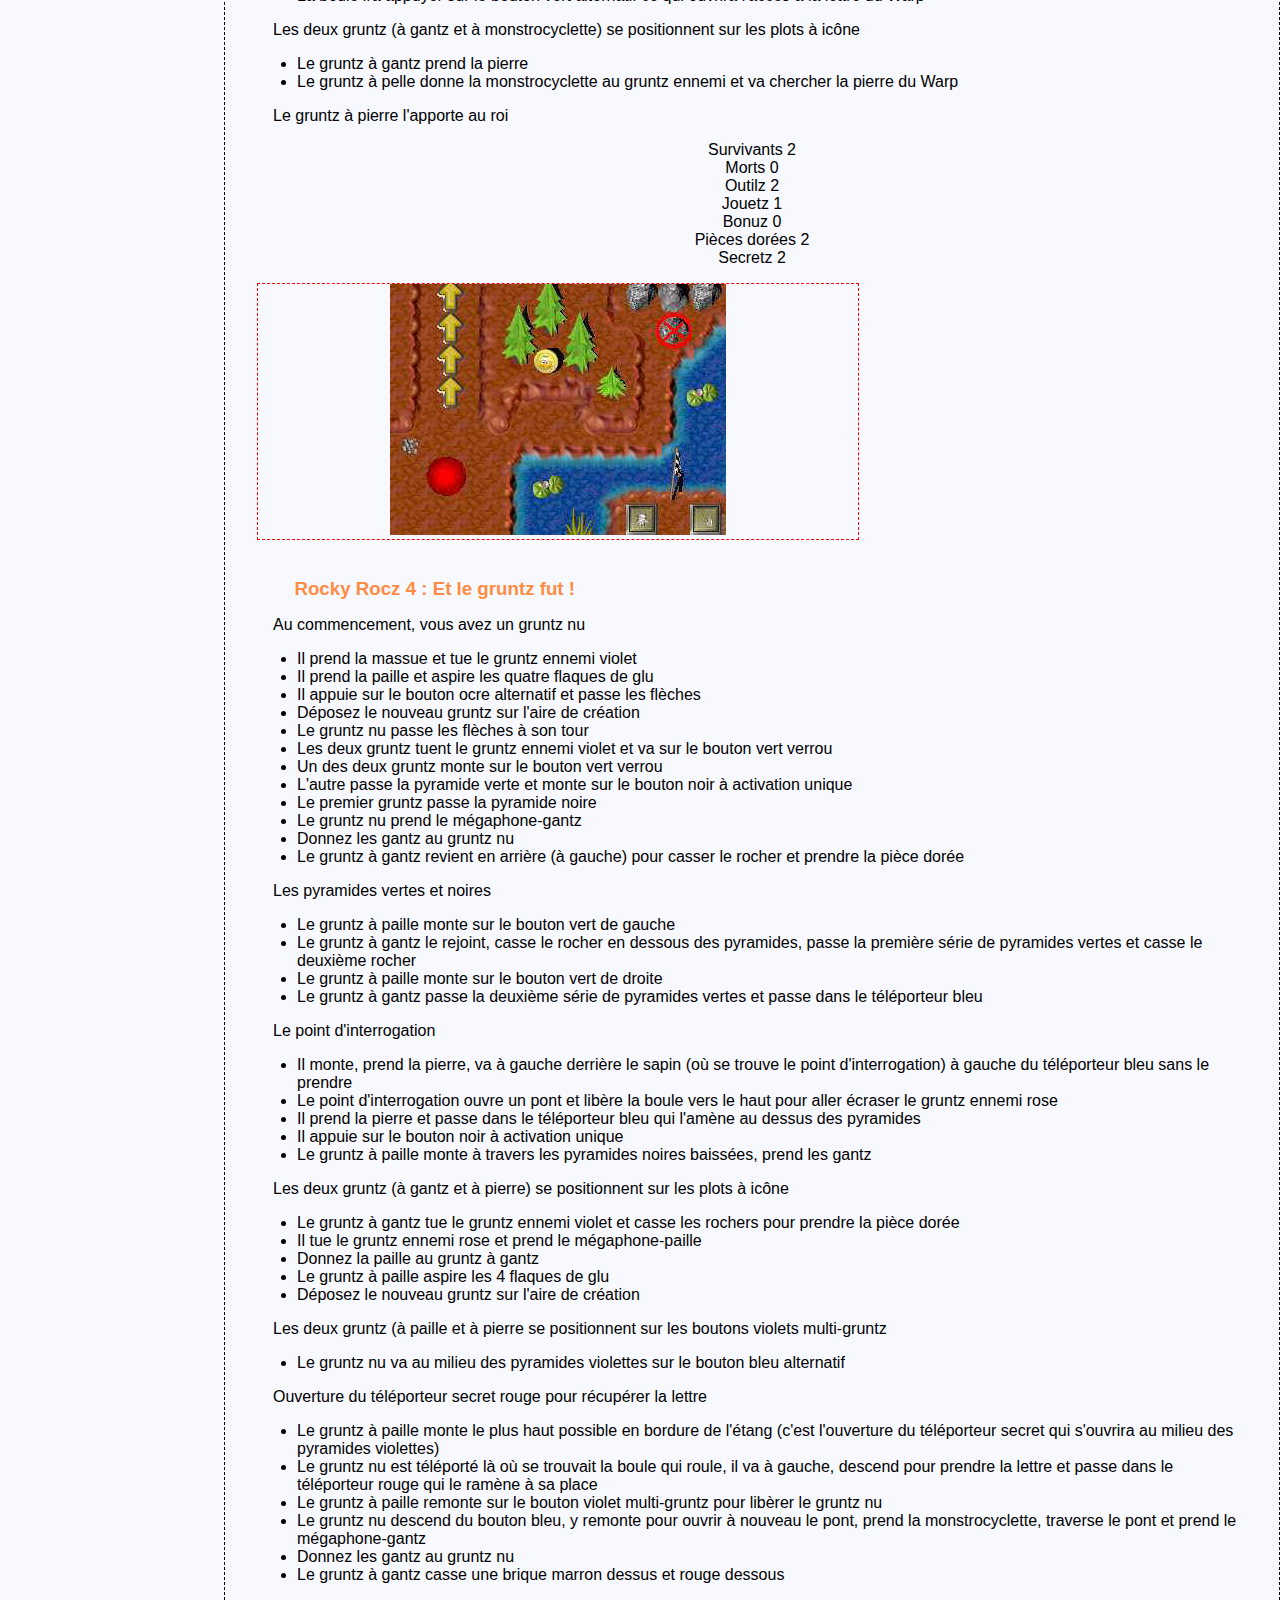
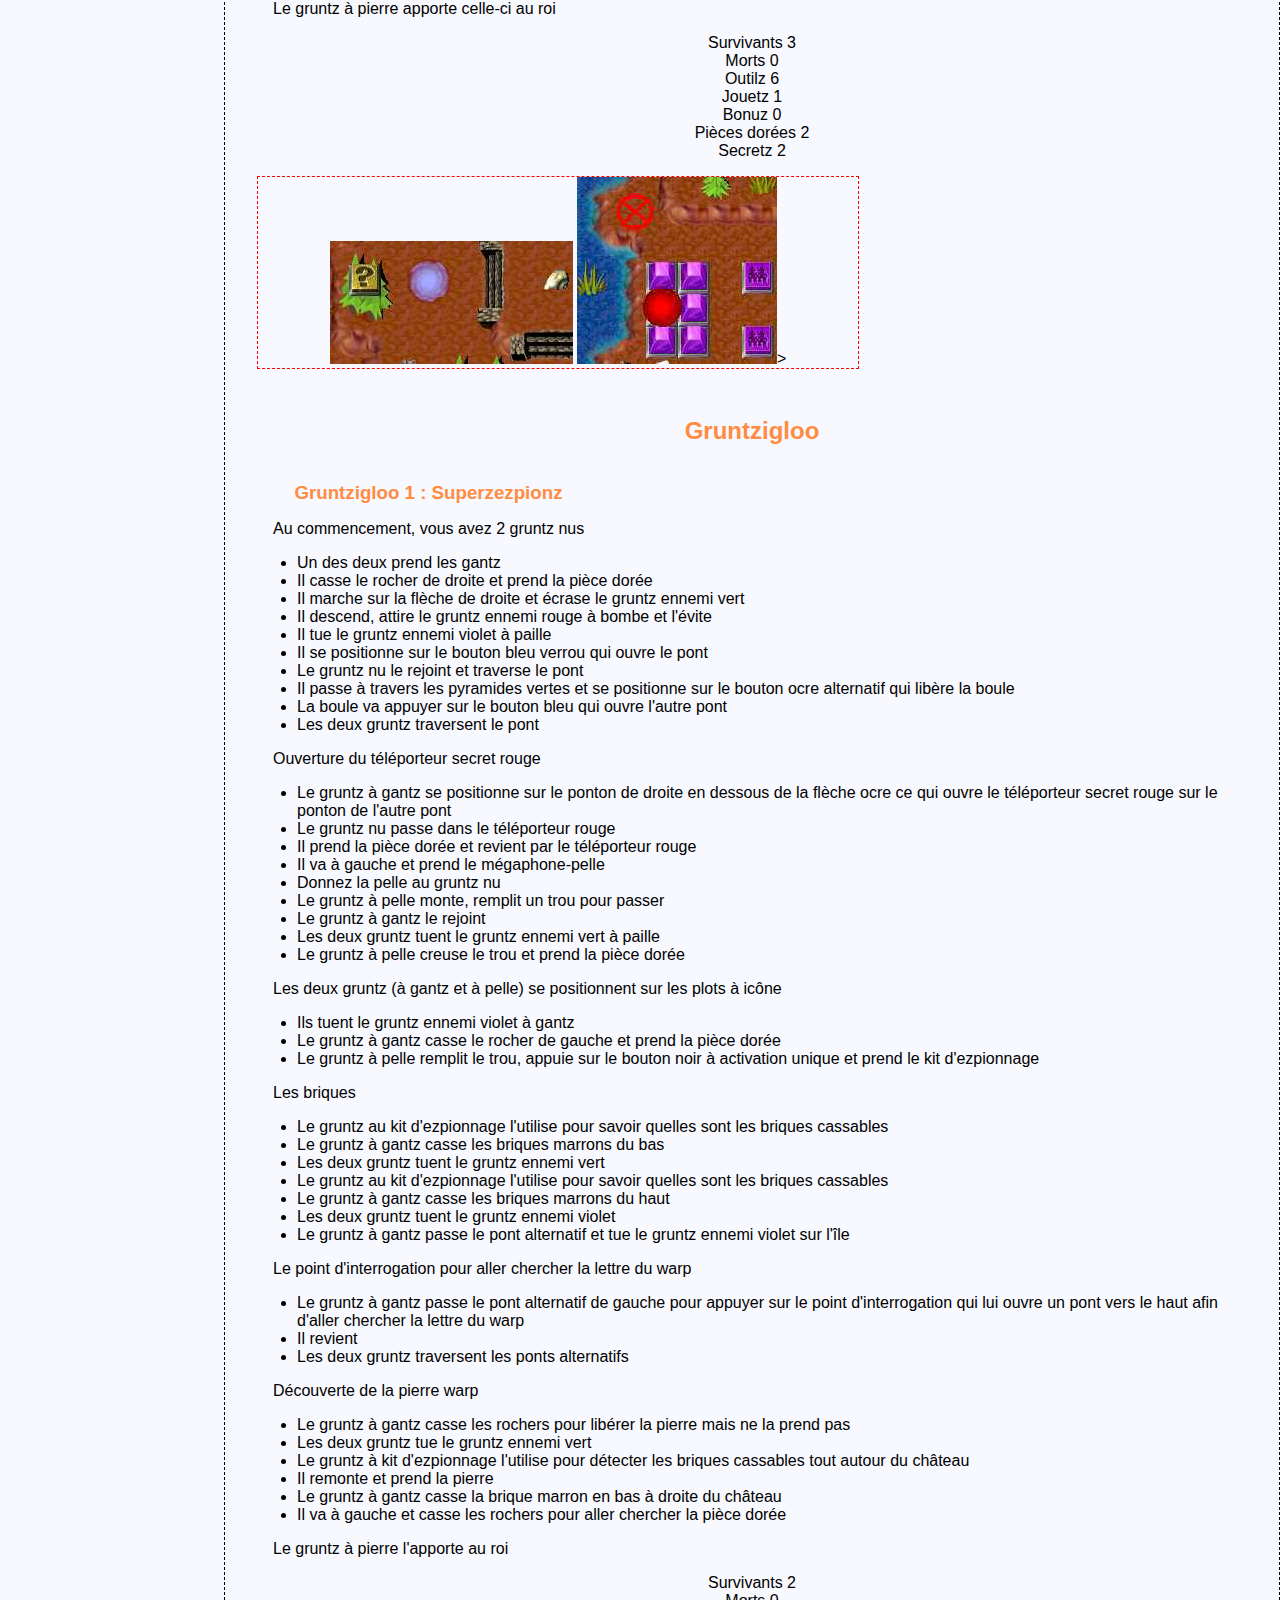
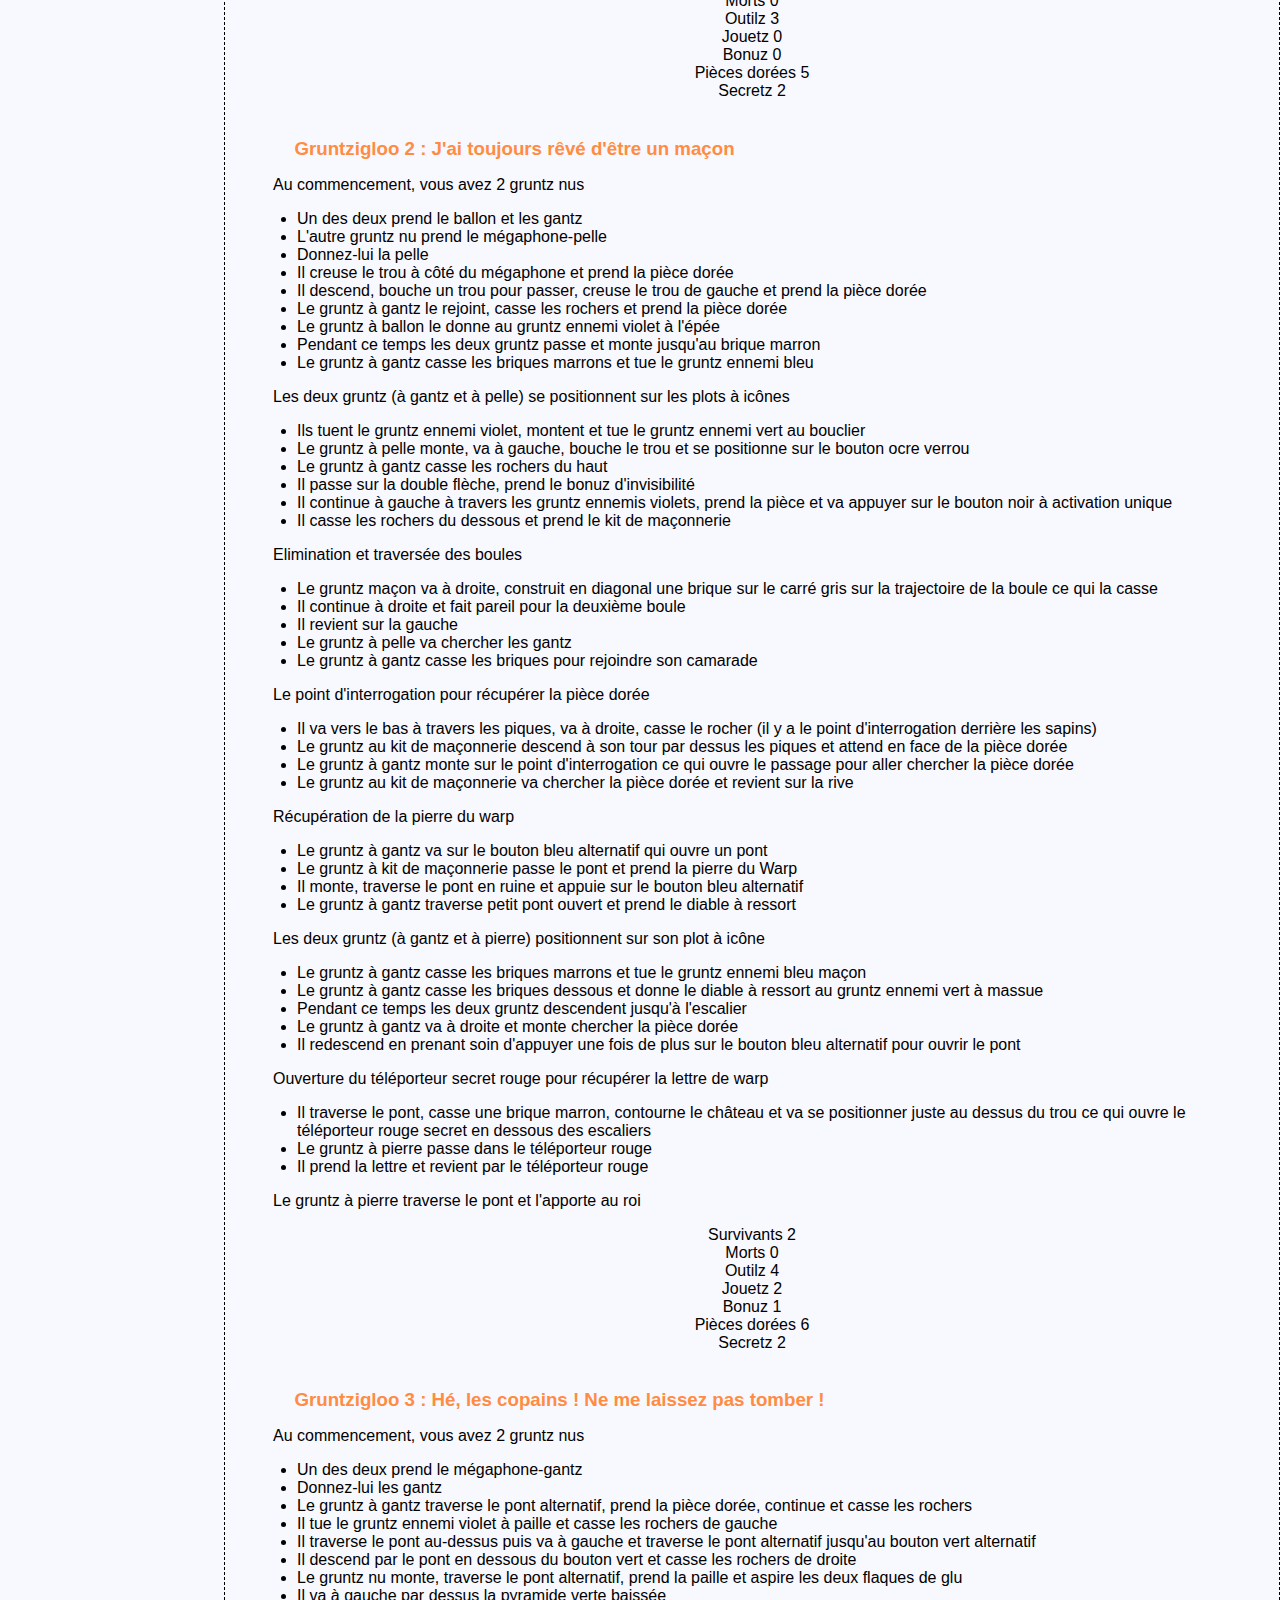
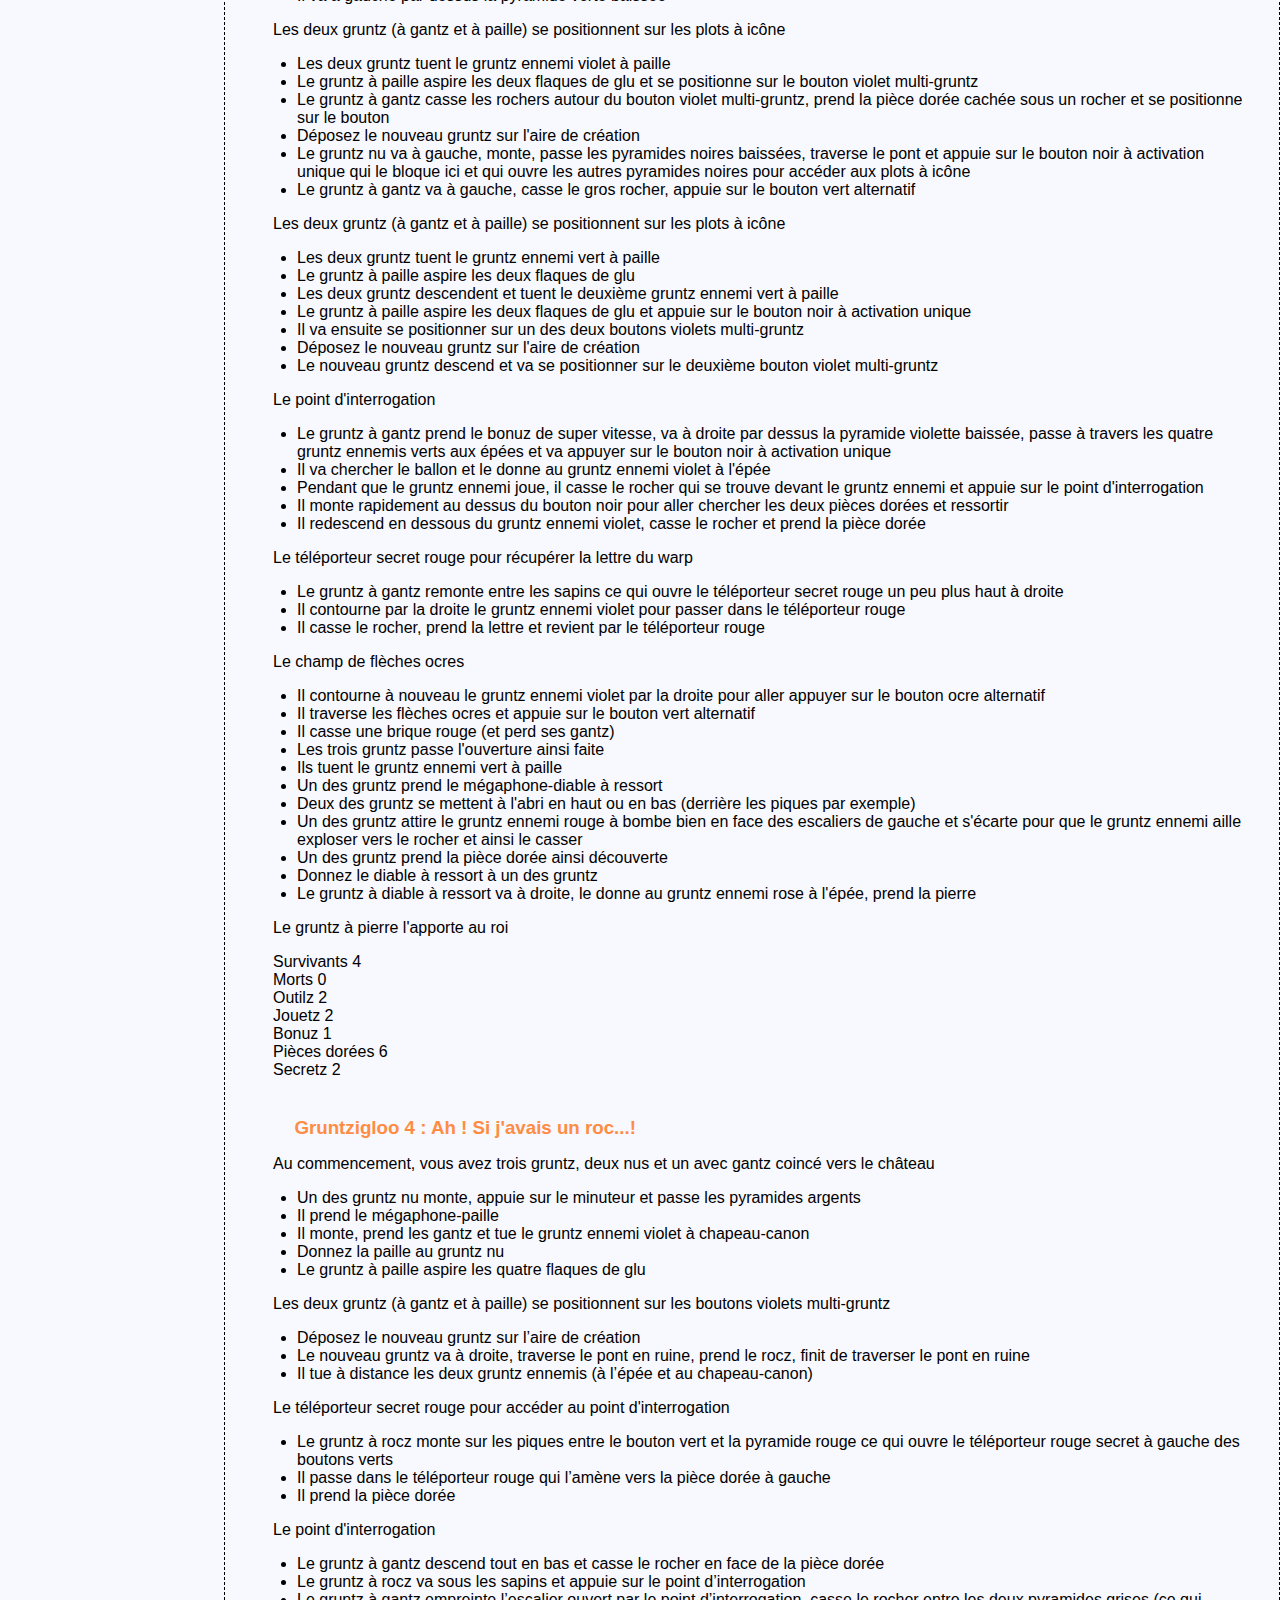
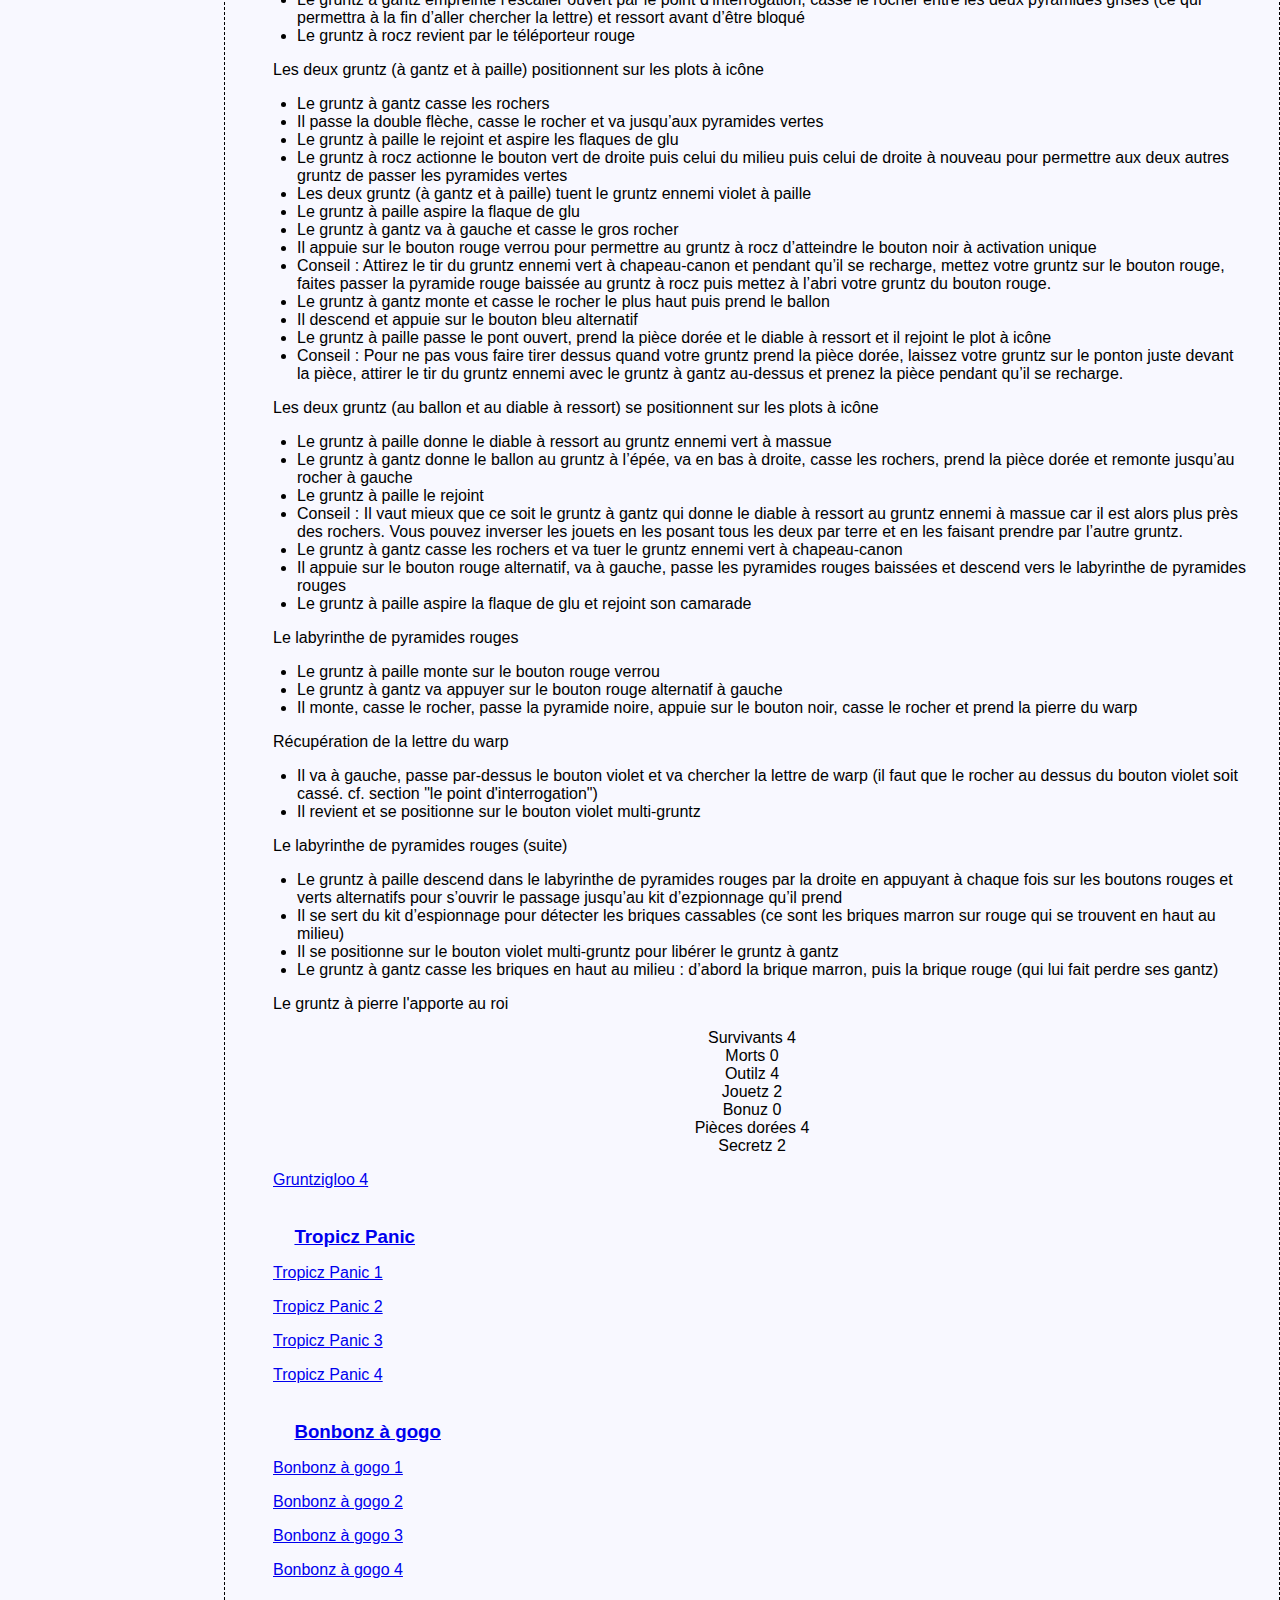
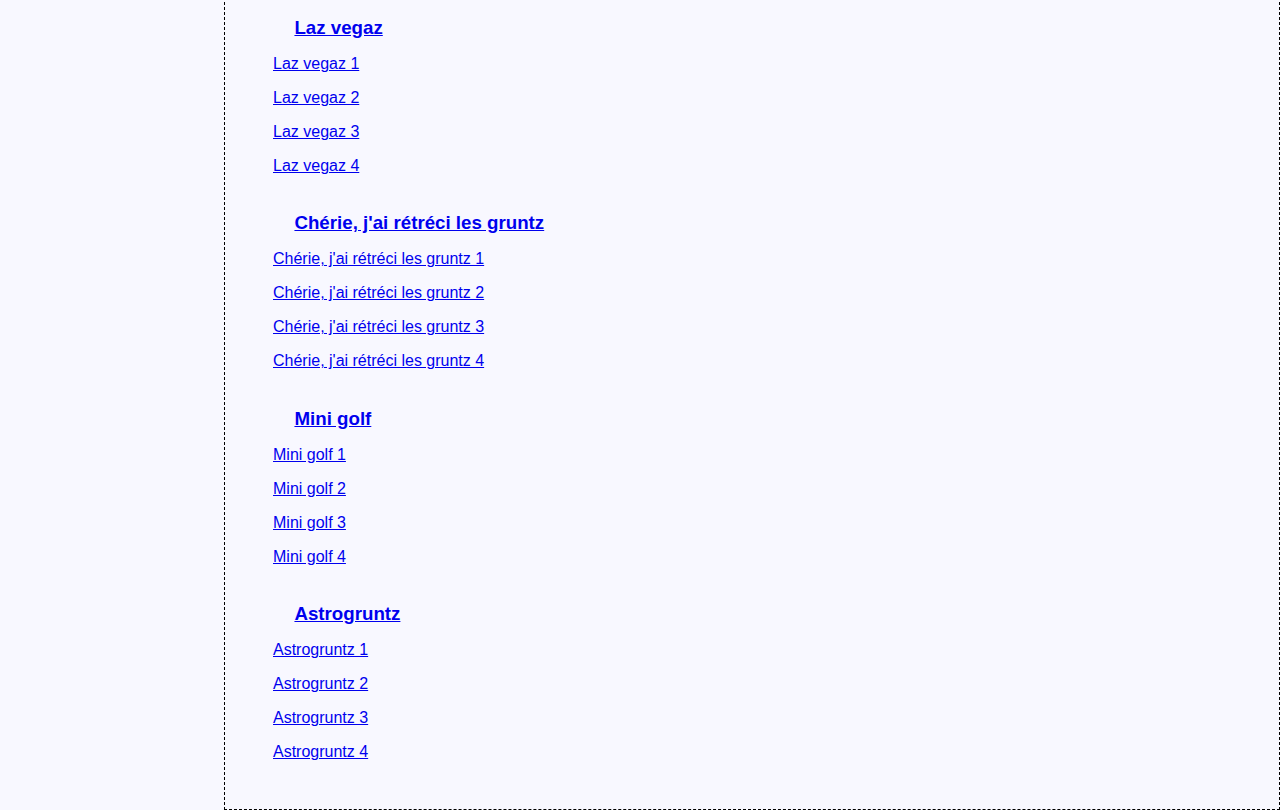
==== commit 72b5f03a: "Ajout légende, commit avant test" ====
--- a/soluce-complete.html
+++ b/soluce-complete.html
@@ -217,9 +217,16 @@
                 </div>
 
                 <div class="bloc-images">
-                    <img src="images/gruntz11.jpg" alt="Ouverture du téléporteur rouge"
+                    <div>
+                        <p>Ouverture du téléporteur rouge</p>
+                        <img src="images/gruntz11.jpg" alt="Ouverture du téléporteur rouge"
                         title="Ouverture du téléporteur rouge">
-                    <p>Ouverture du téléporteur rouge</p>
+                    </div>
+
+                    <div class="legende">
+                            <p><img src="images/ouvreTpRouge.gif" alt="Légende point d'ouverture du téléporteur rouge">Point d'ouverture du téléporteur rouge</p>
+                            <!--<p><img src="images/flecherouge.gif" alt="Flèche rouge">Passage ouvert par l'appui sur<img src="images/ptInterroAni.gif" alt="Point d'interrogation qui ouvre un secret"></p> -->
+                    </div>
                 </div>
             </div>
 
--- a/style.css
+++ b/style.css
@@ -121,6 +121,16 @@
     width: 600px;
 }
 
+.legende p {
+    display: flex;
+    justify-content: center;
+    align-items: center;
+}
+
+.legende img {
+    margin: 0 0.5em;
+}
+
 .resume {
     text-align: center;
 }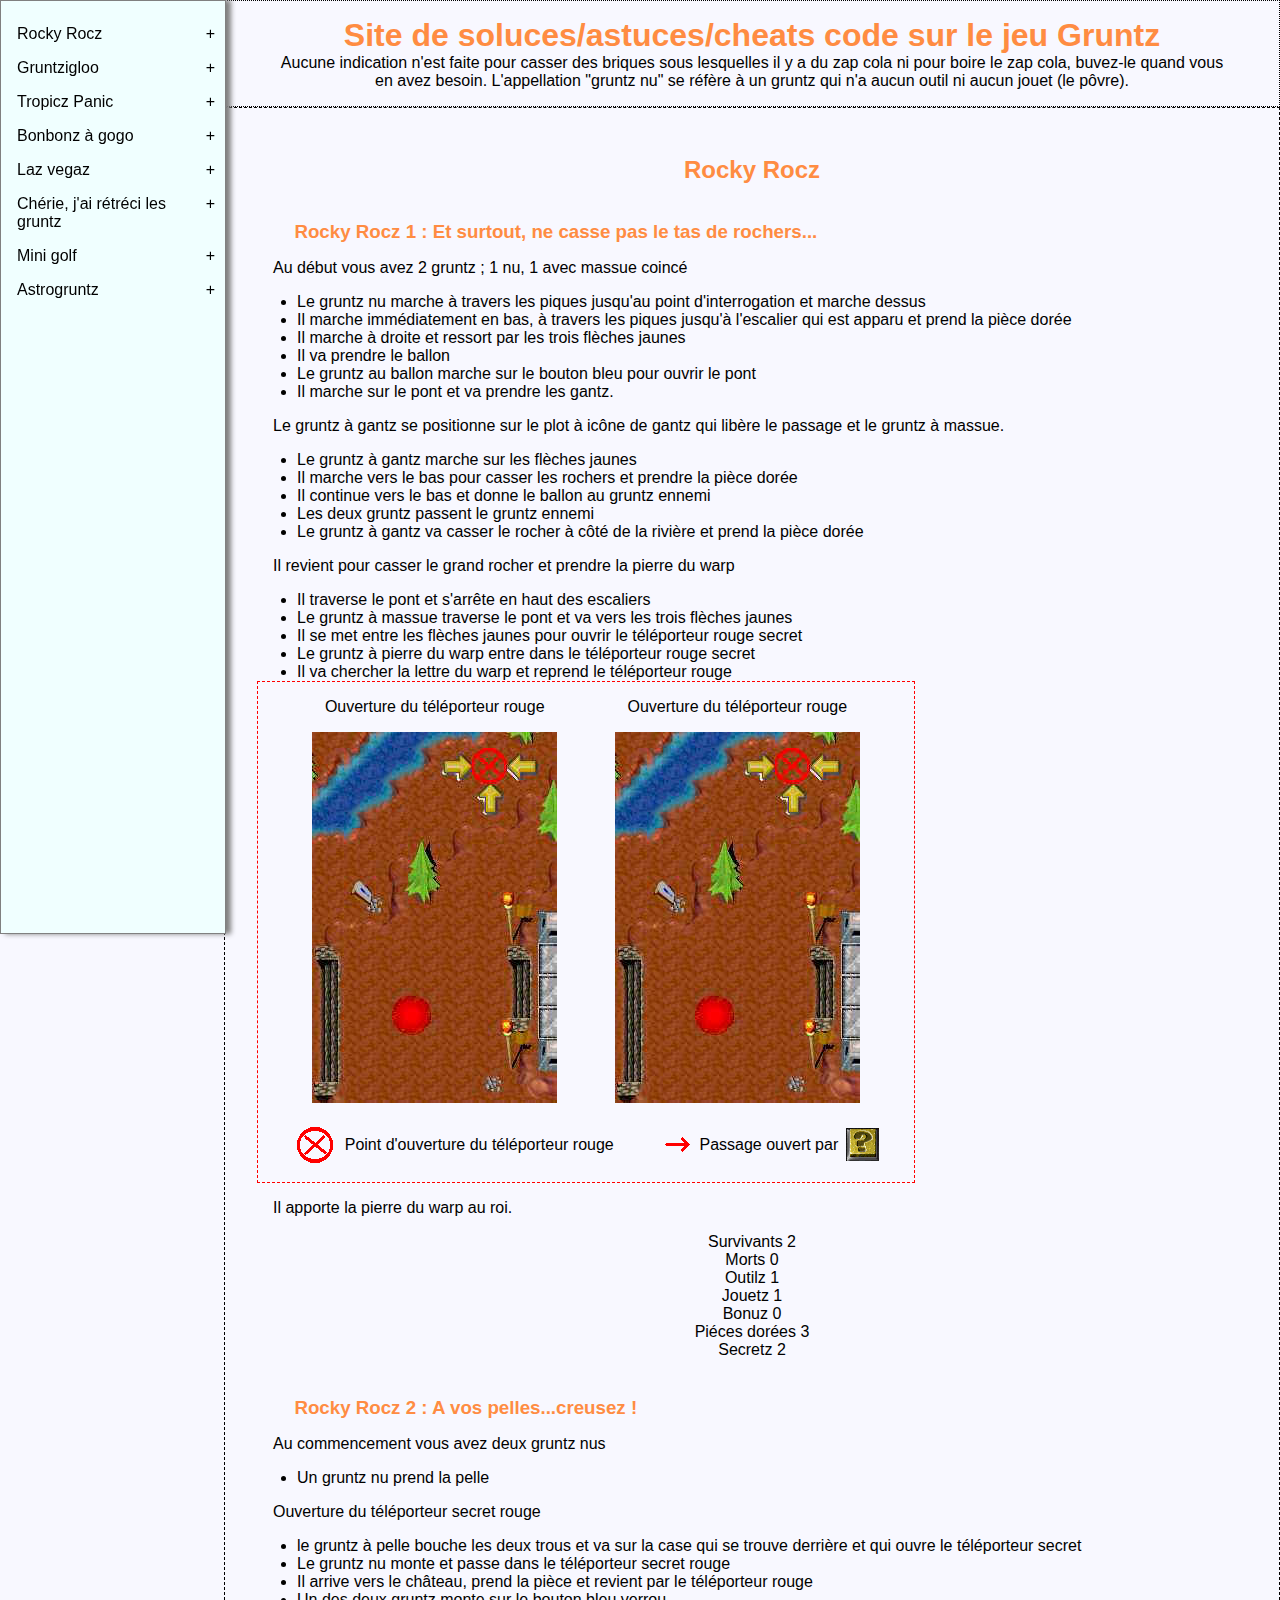
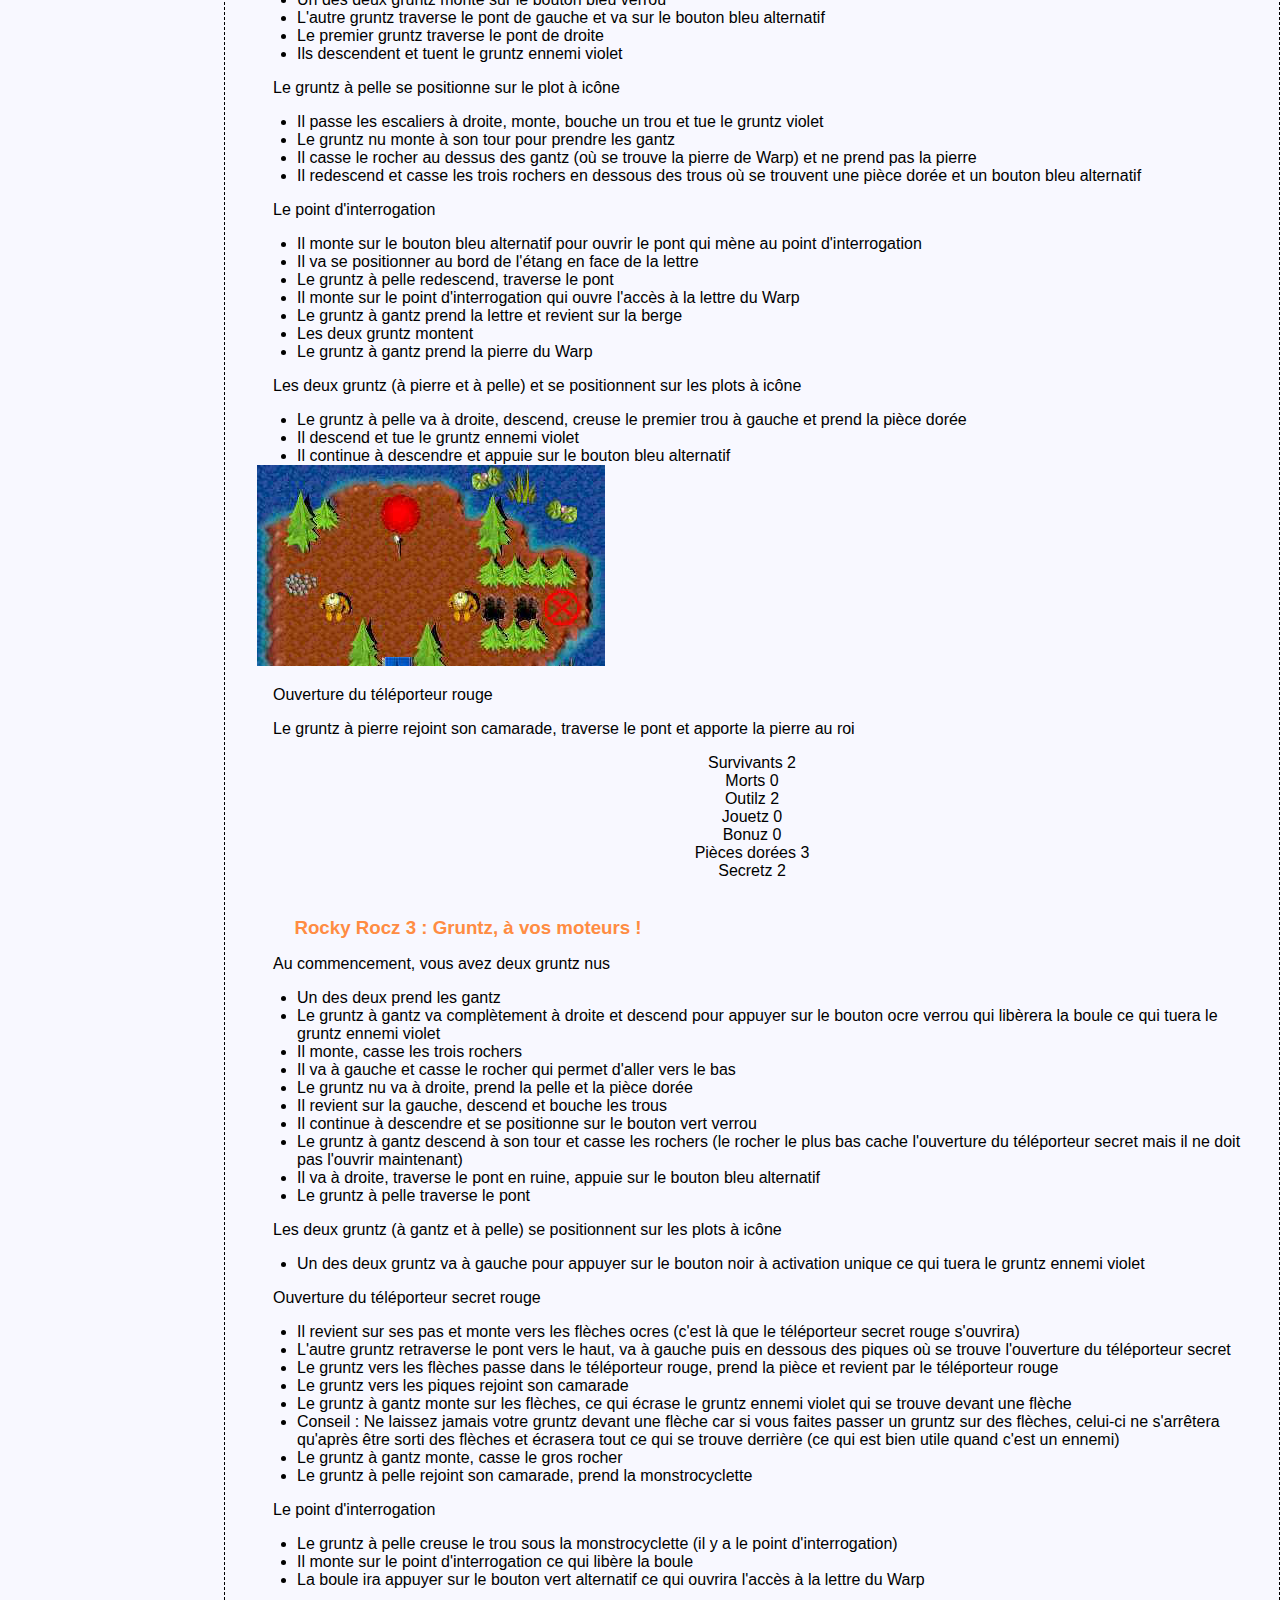
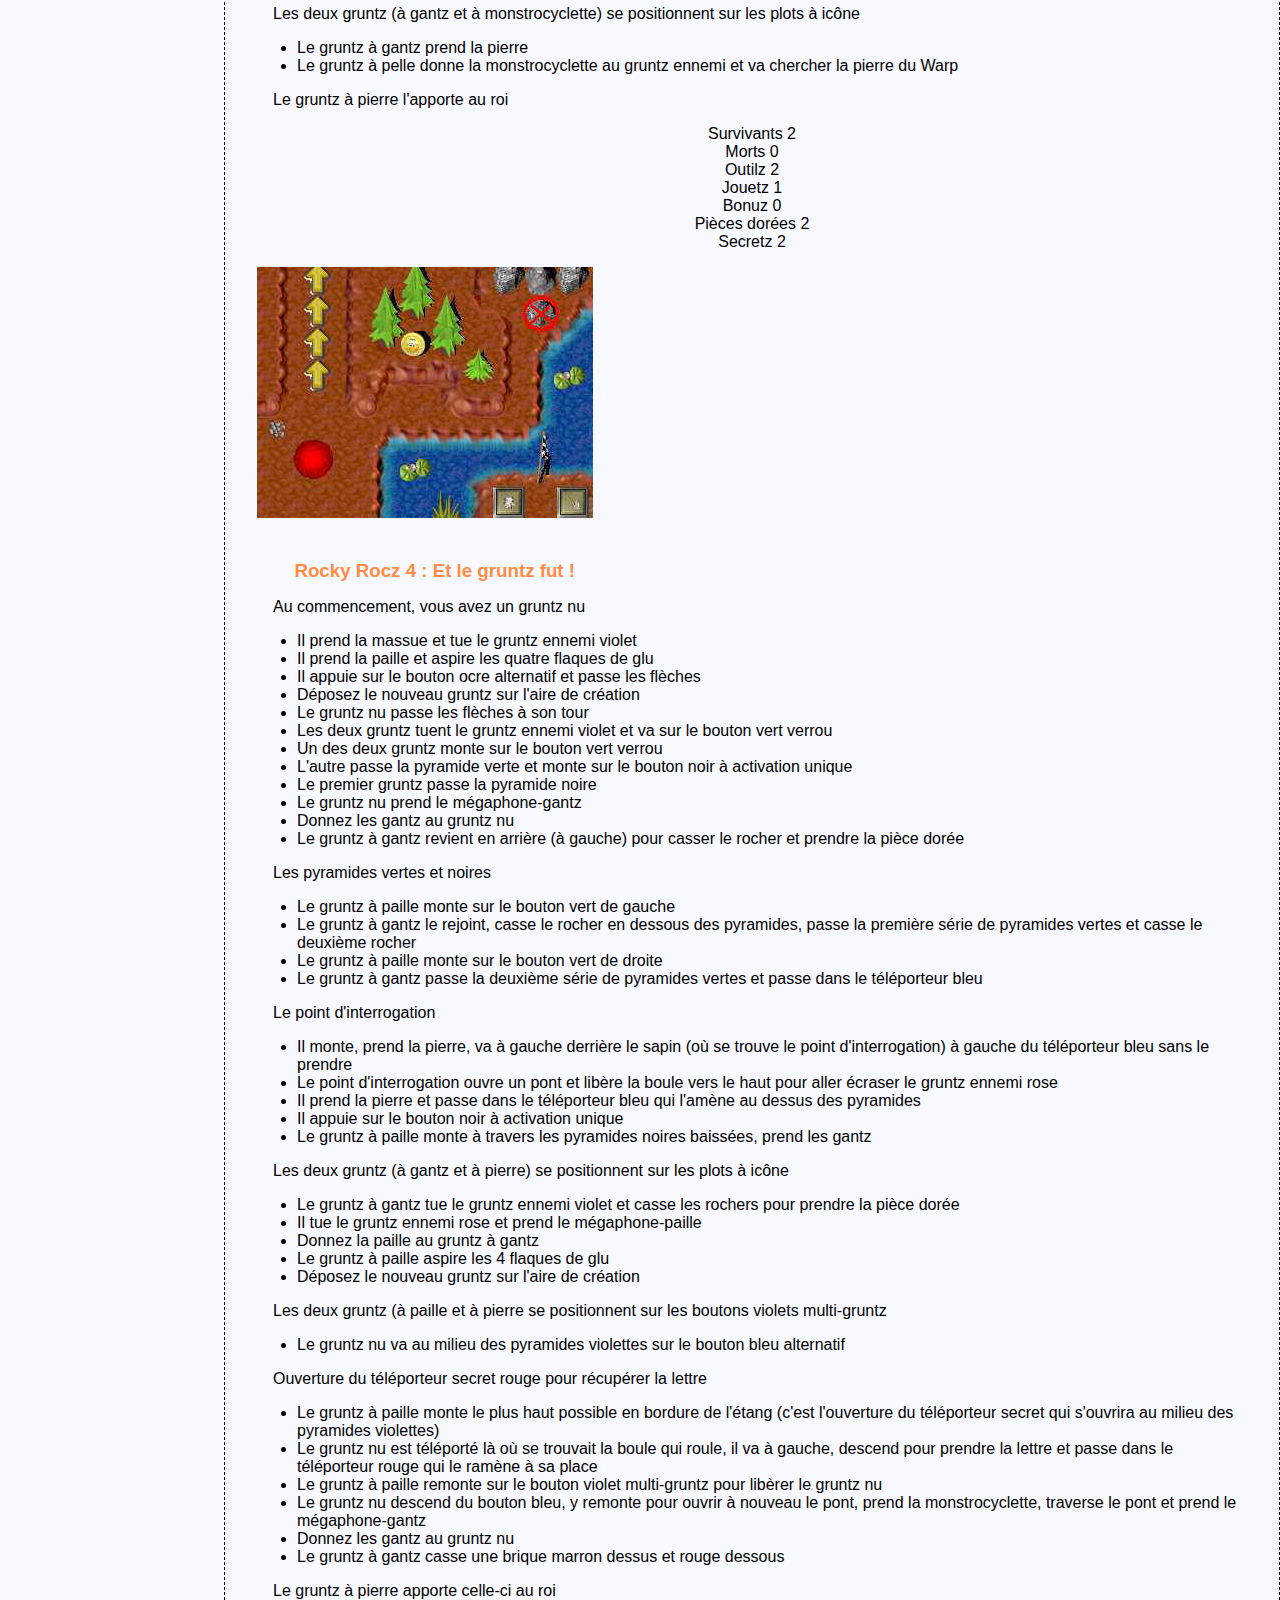
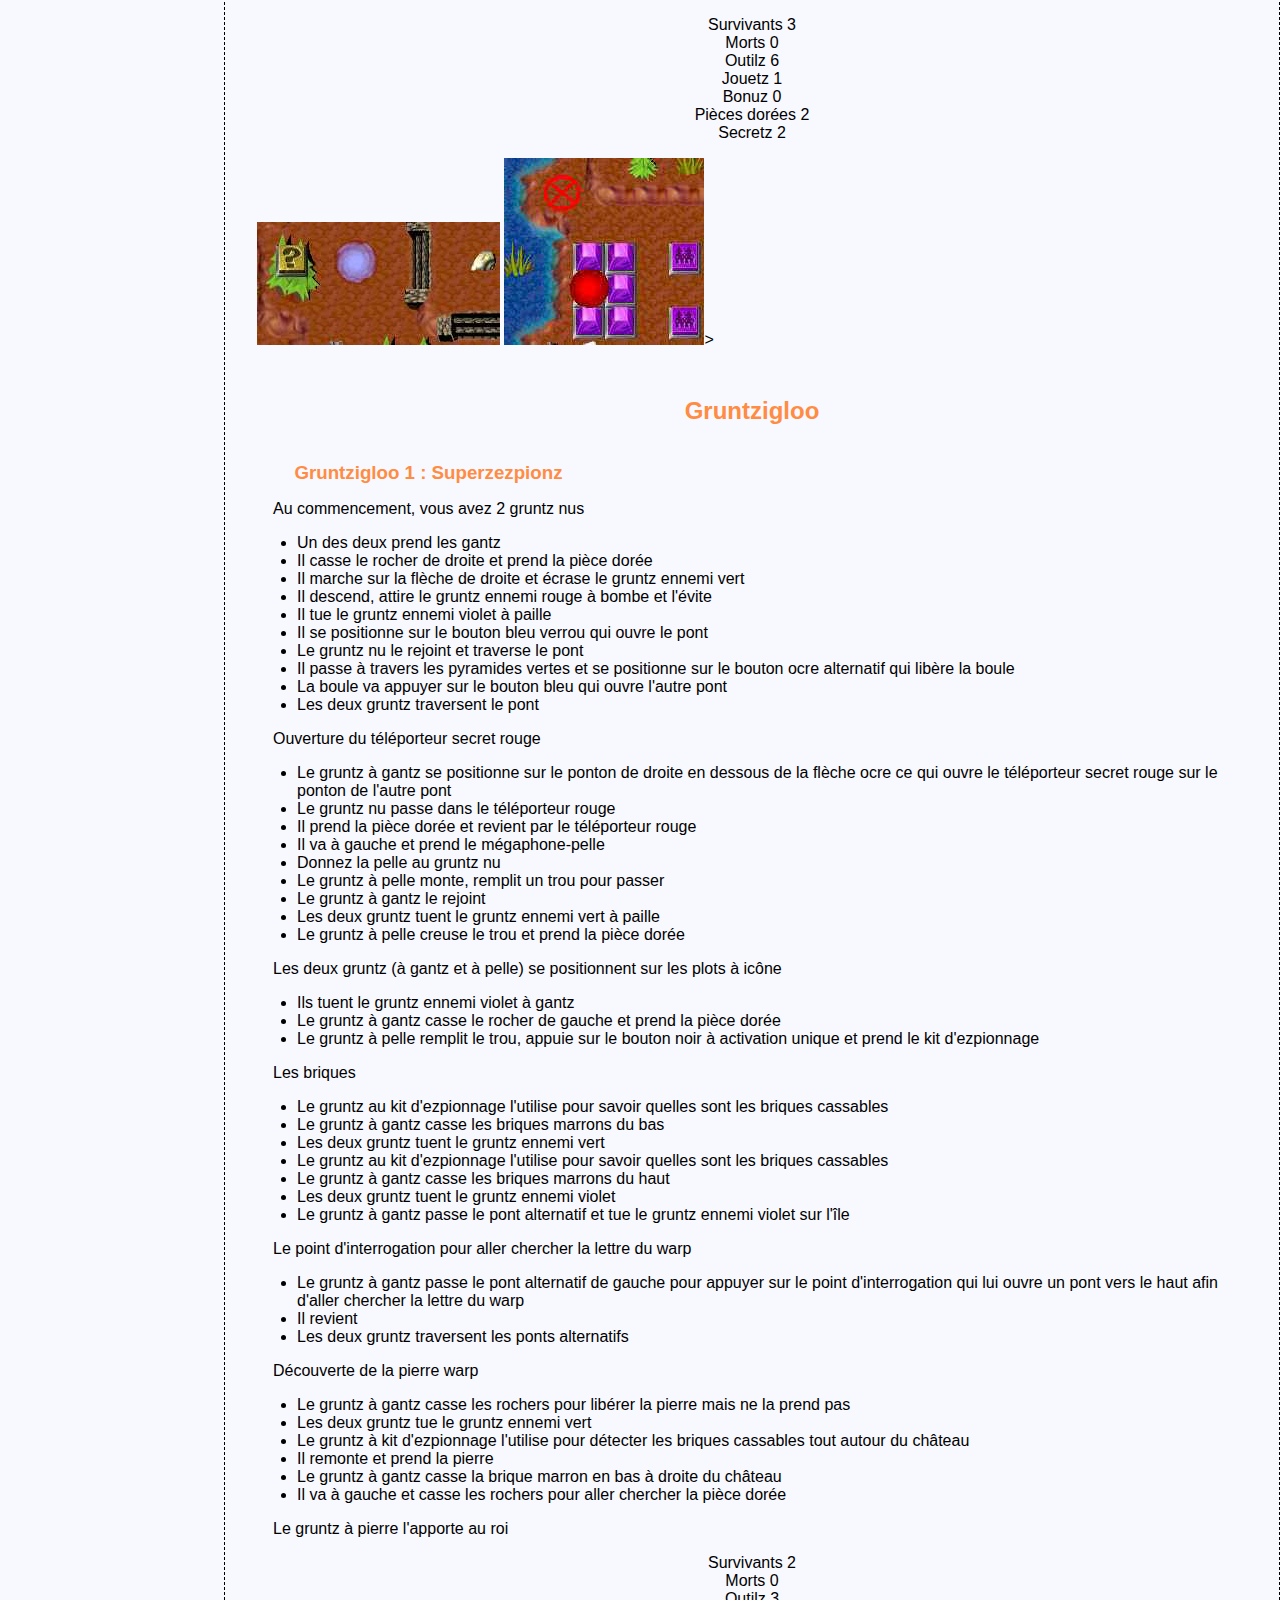
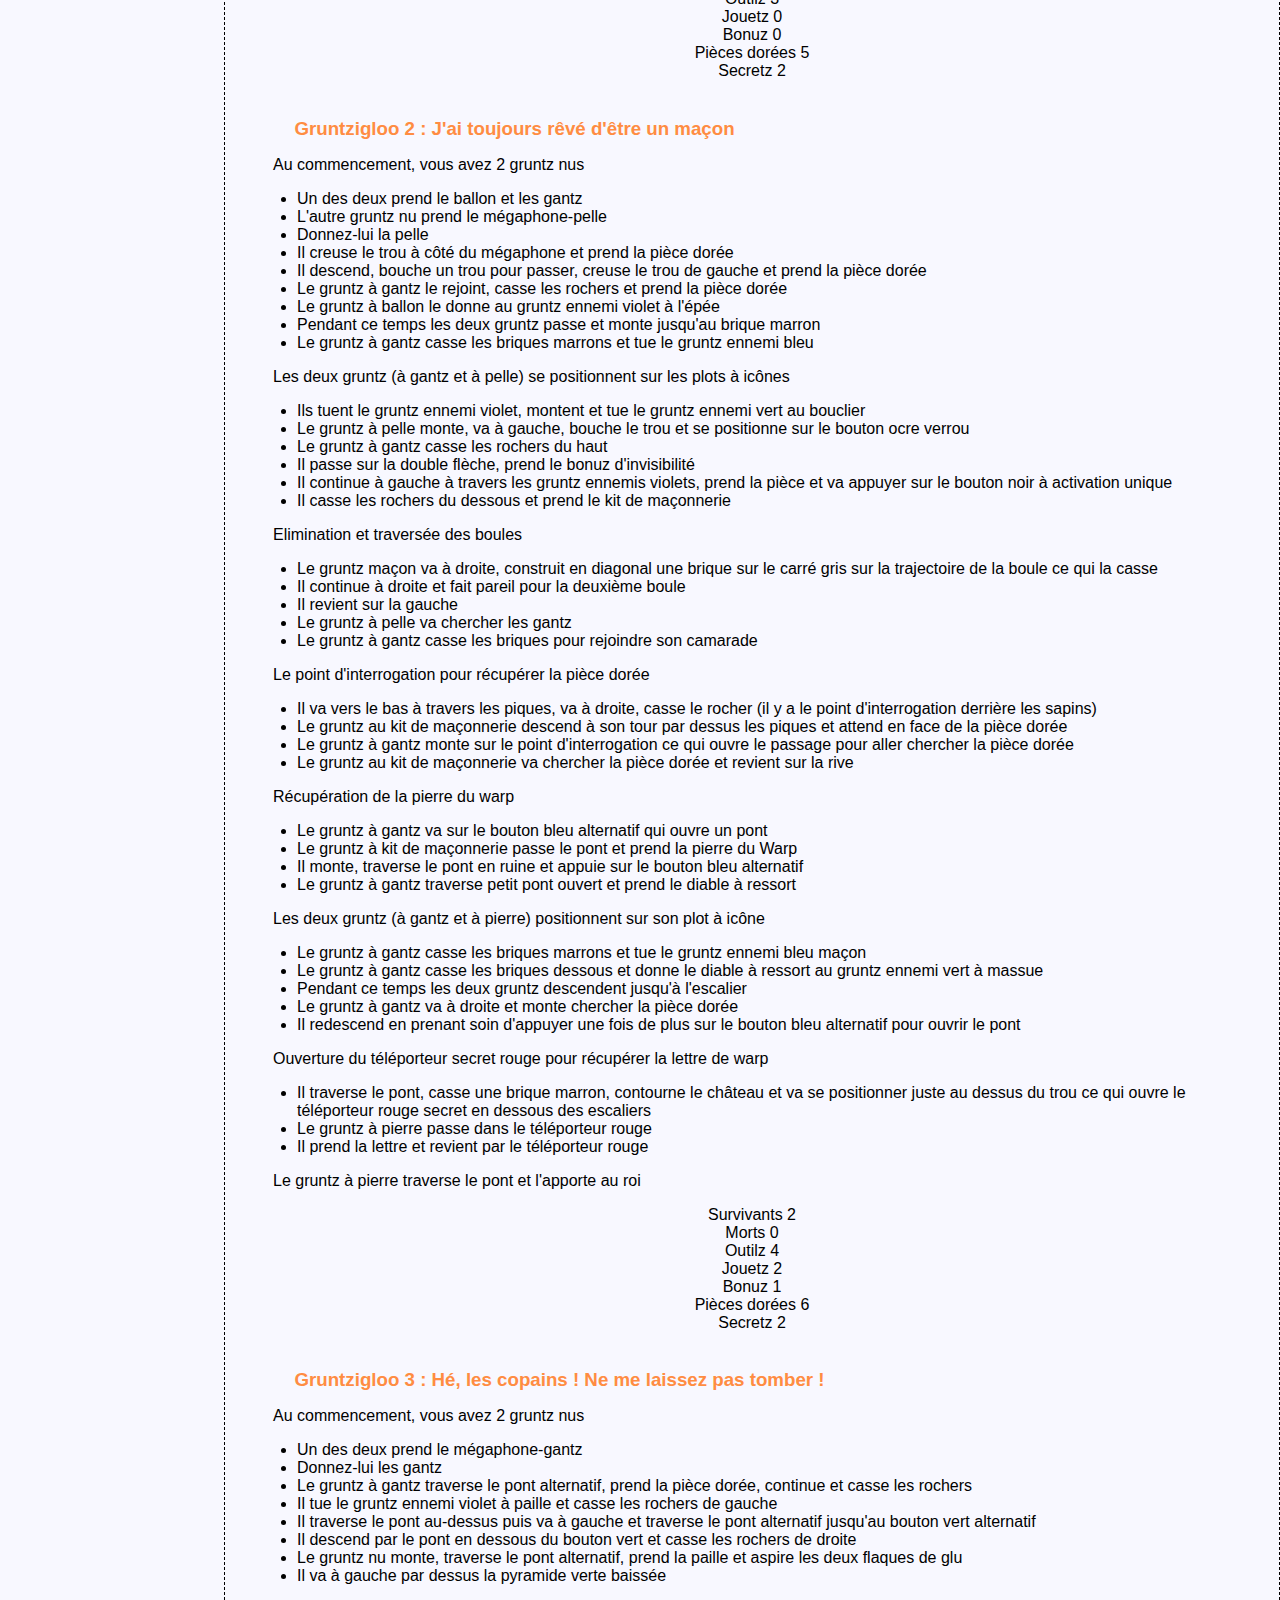
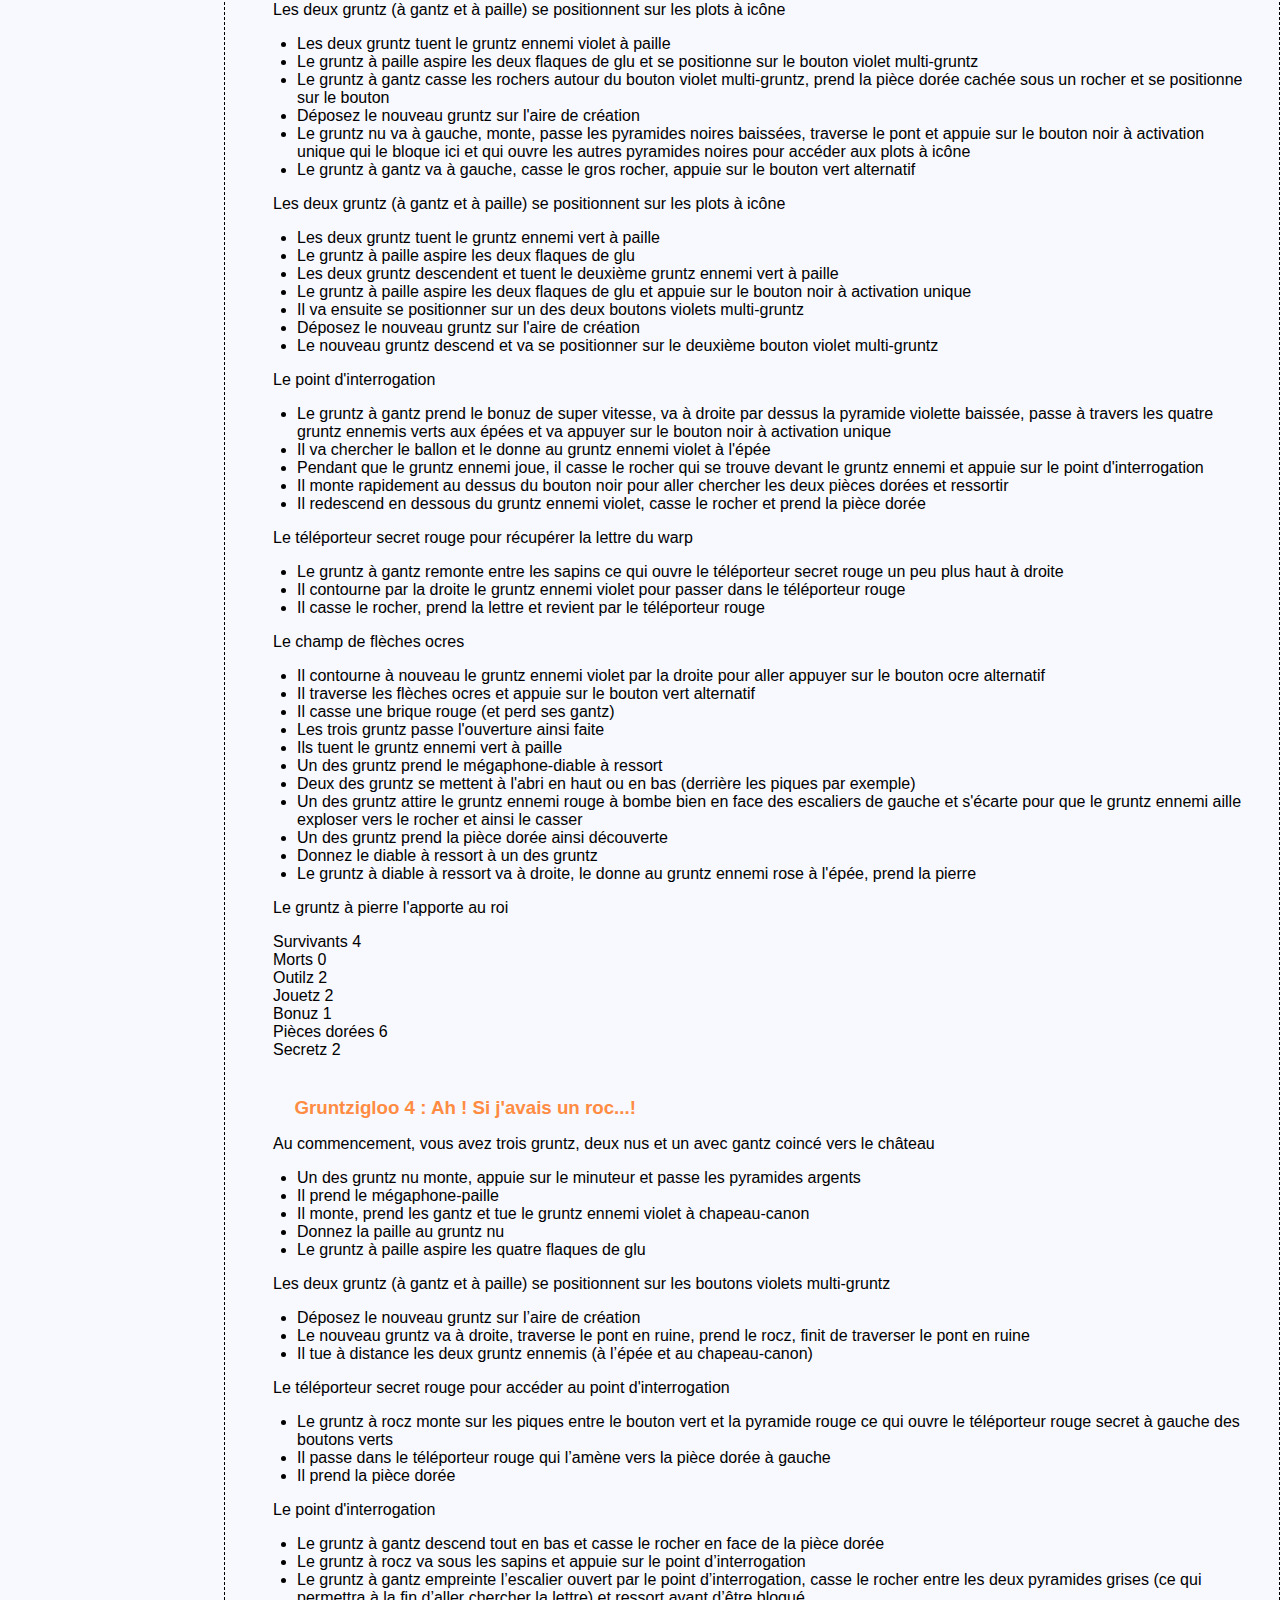
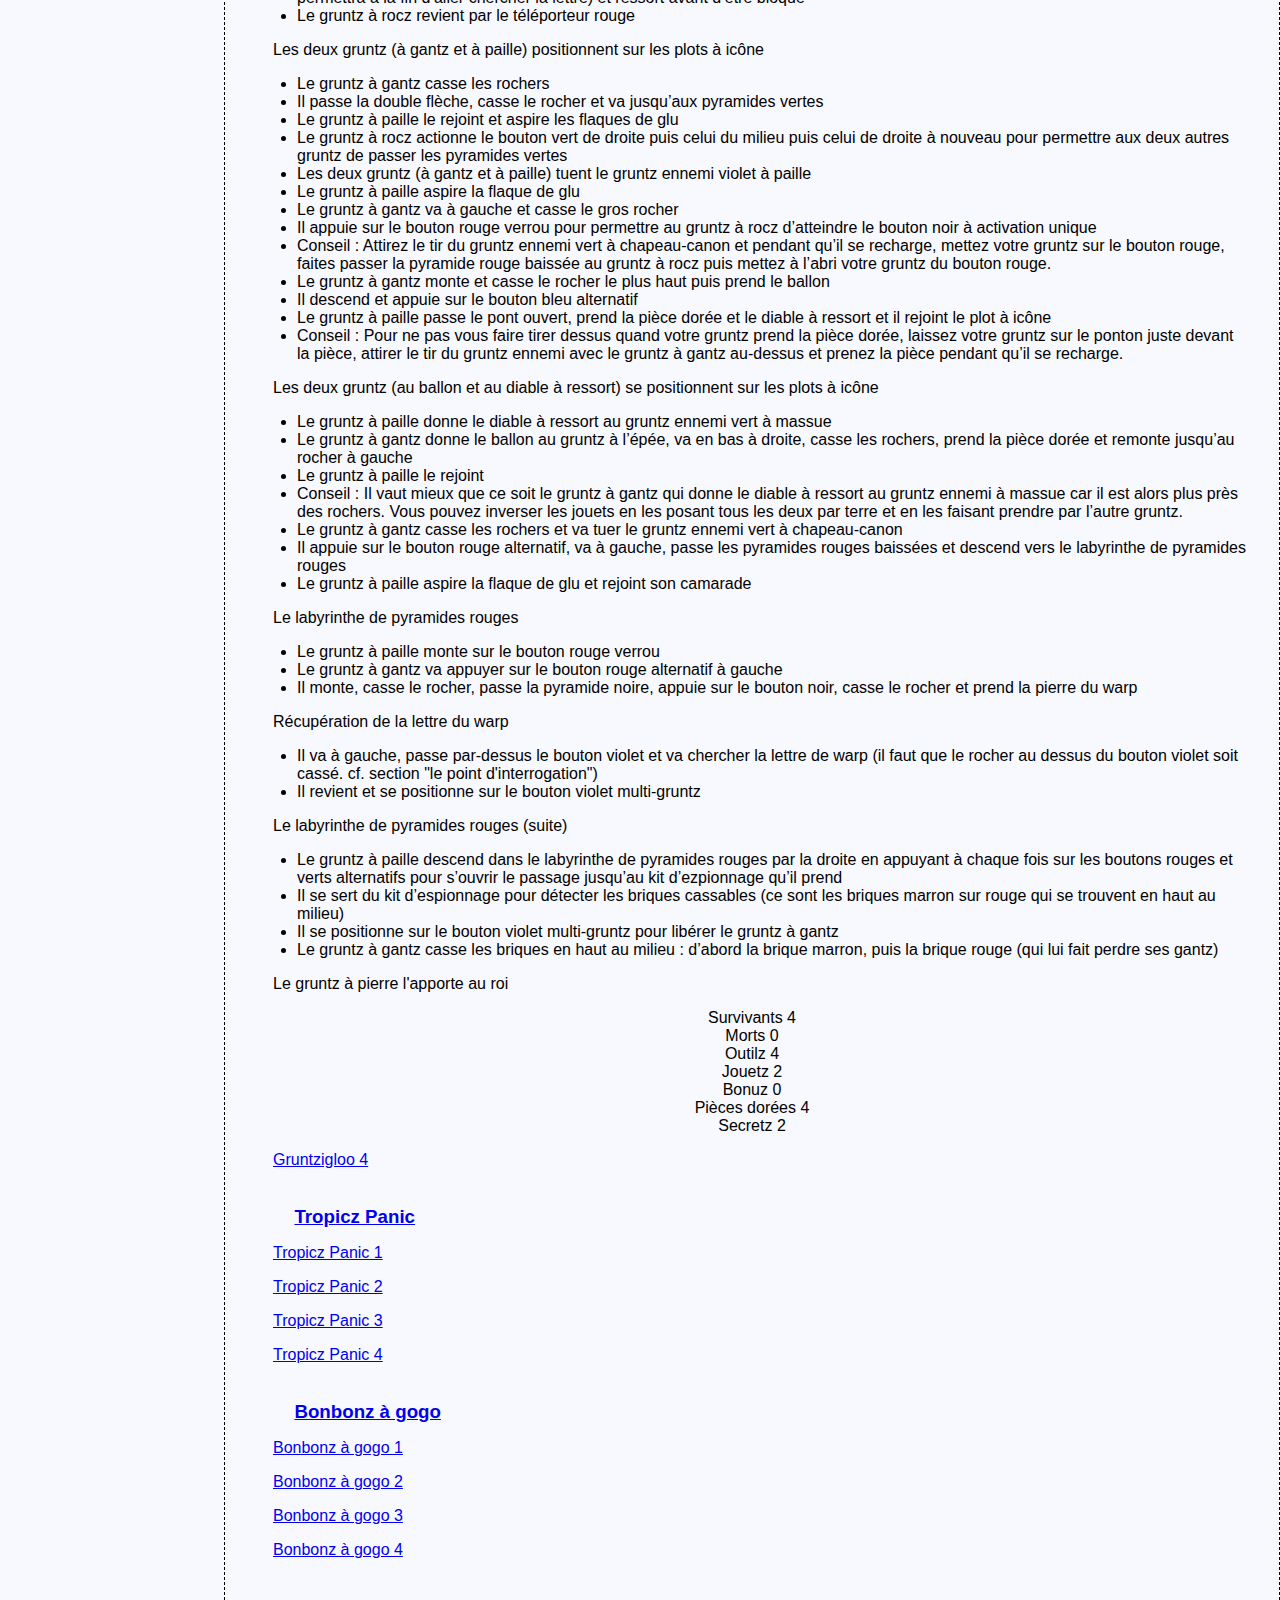
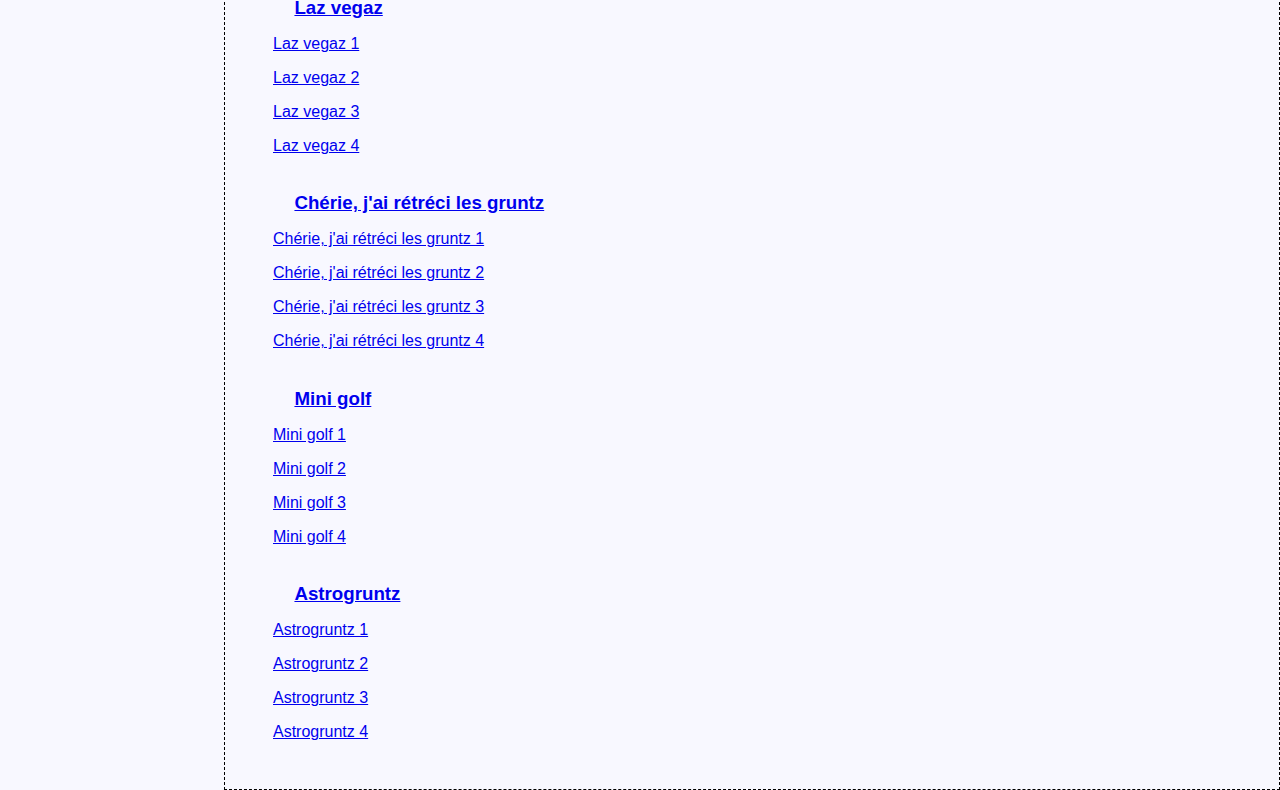
==== commit a33cfba8: "Mise en forme légende, modification nom des classes" ====
--- a/soluce-complete.html
+++ b/soluce-complete.html
@@ -176,8 +176,8 @@
         <section class="soluce-complete">
             <h2>Rocky Rocz</h2>
 
-            <div class="bloc-niveau">
-                <div class="bloc-texte">
+            <div class="niveau">
+                <div class="texte">
                     <h3 id="rocky-rocz">Rocky Rocz 1 : Et surtout, ne casse pas le tas de rochers...</h3>
 
                     <p>Au début vous avez 2 gruntz ; 1 nu, 1 avec massue coincé</p>
@@ -216,16 +216,26 @@
                     </ul>
                 </div>
 
-                <div class="bloc-images">
-                    <div>
-                        <p>Ouverture du téléporteur rouge</p>
-                        <img src="images/gruntz11.jpg" alt="Ouverture du téléporteur rouge"
-                        title="Ouverture du téléporteur rouge">
+                <div class="illustrations">
+                  
+                    <div class="images">
+                        <div>
+                            <p>Ouverture du téléporteur rouge</p>
+                            <img src="images/gruntz11.jpg" alt="Ouverture du téléporteur rouge"
+                            title="Ouverture du téléporteur rouge">
+                        </div>
+
+                        <!-- Pour test -->
+                        <div>
+                            <p>Ouverture du téléporteur rouge</p>
+                            <img src="images/gruntz11.jpg" alt="Ouverture du téléporteur rouge"
+                            title="Ouverture du téléporteur rouge">
+                        </div>
                     </div>
-
+                        
                     <div class="legende">
                             <p><img src="images/ouvreTpRouge.gif" alt="Légende point d'ouverture du téléporteur rouge">Point d'ouverture du téléporteur rouge</p>
-                            <!--<p><img src="images/flecherouge.gif" alt="Flèche rouge">Passage ouvert par l'appui sur<img src="images/ptInterroAni.gif" alt="Point d'interrogation qui ouvre un secret"></p> -->
+                            <p><img src="images/flecherouge.gif" alt="Flèche rouge">Passage ouvert par<img src="images/ptInterroAni.gif" alt="Point d'interrogation qui ouvre un secret"></p>
                     </div>
                 </div>
             </div>
--- a/style.css
+++ b/style.css
@@ -107,23 +107,41 @@
     margin: 1em;
 }
 
-.bloc-niveau {
+.niveau {
     display: flex;
     flex-flow: row wrap;
+    /*To Do : No-wrap et passer en wrap avec les media qweries*/
     justify-content: space-between;
     align-items: center;
 }
 
-.bloc-images {
+.illustrations {
     border: dashed 1px red;
     text-align: center;
-/*Fixé par l'image la plus large = 581px*/
-    width: 600px;
+
+    display: flex;
+    flex-flow: column nowrap;
+
+    width: 41em;
+    /*Image la plus large = 581px*/
+
 }
 
+.images {
+    display: flex;
+    flex-flow: row wrap;
+    justify-content: space-evenly;
+}
+
+.legende {
+    display: flex;
+    flex-flow: row wrap;
+    justify-content: space-evenly;
+}
+
+/* Impacte les blocs dans "legende p" => le texte ? et les <img> */ 
 .legende p {
     display: flex;
-    justify-content: center;
     align-items: center;
 }
 
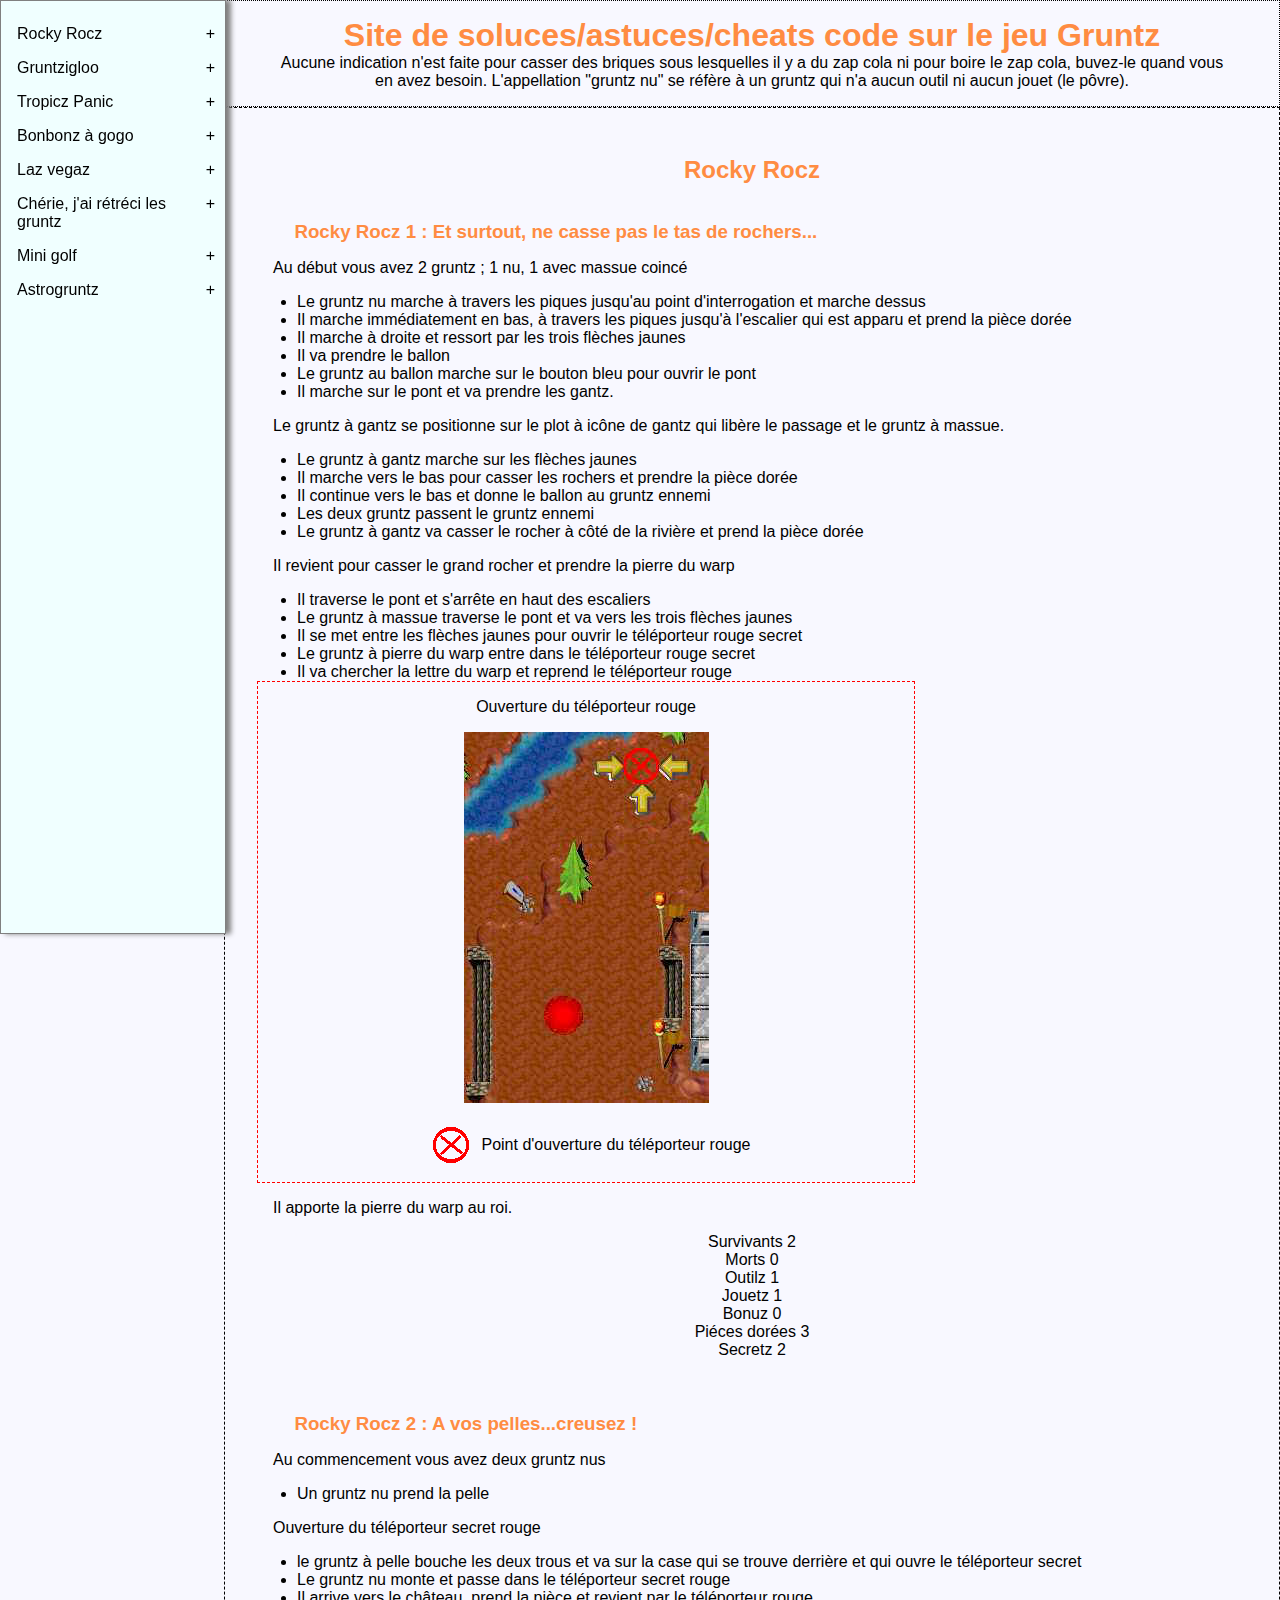
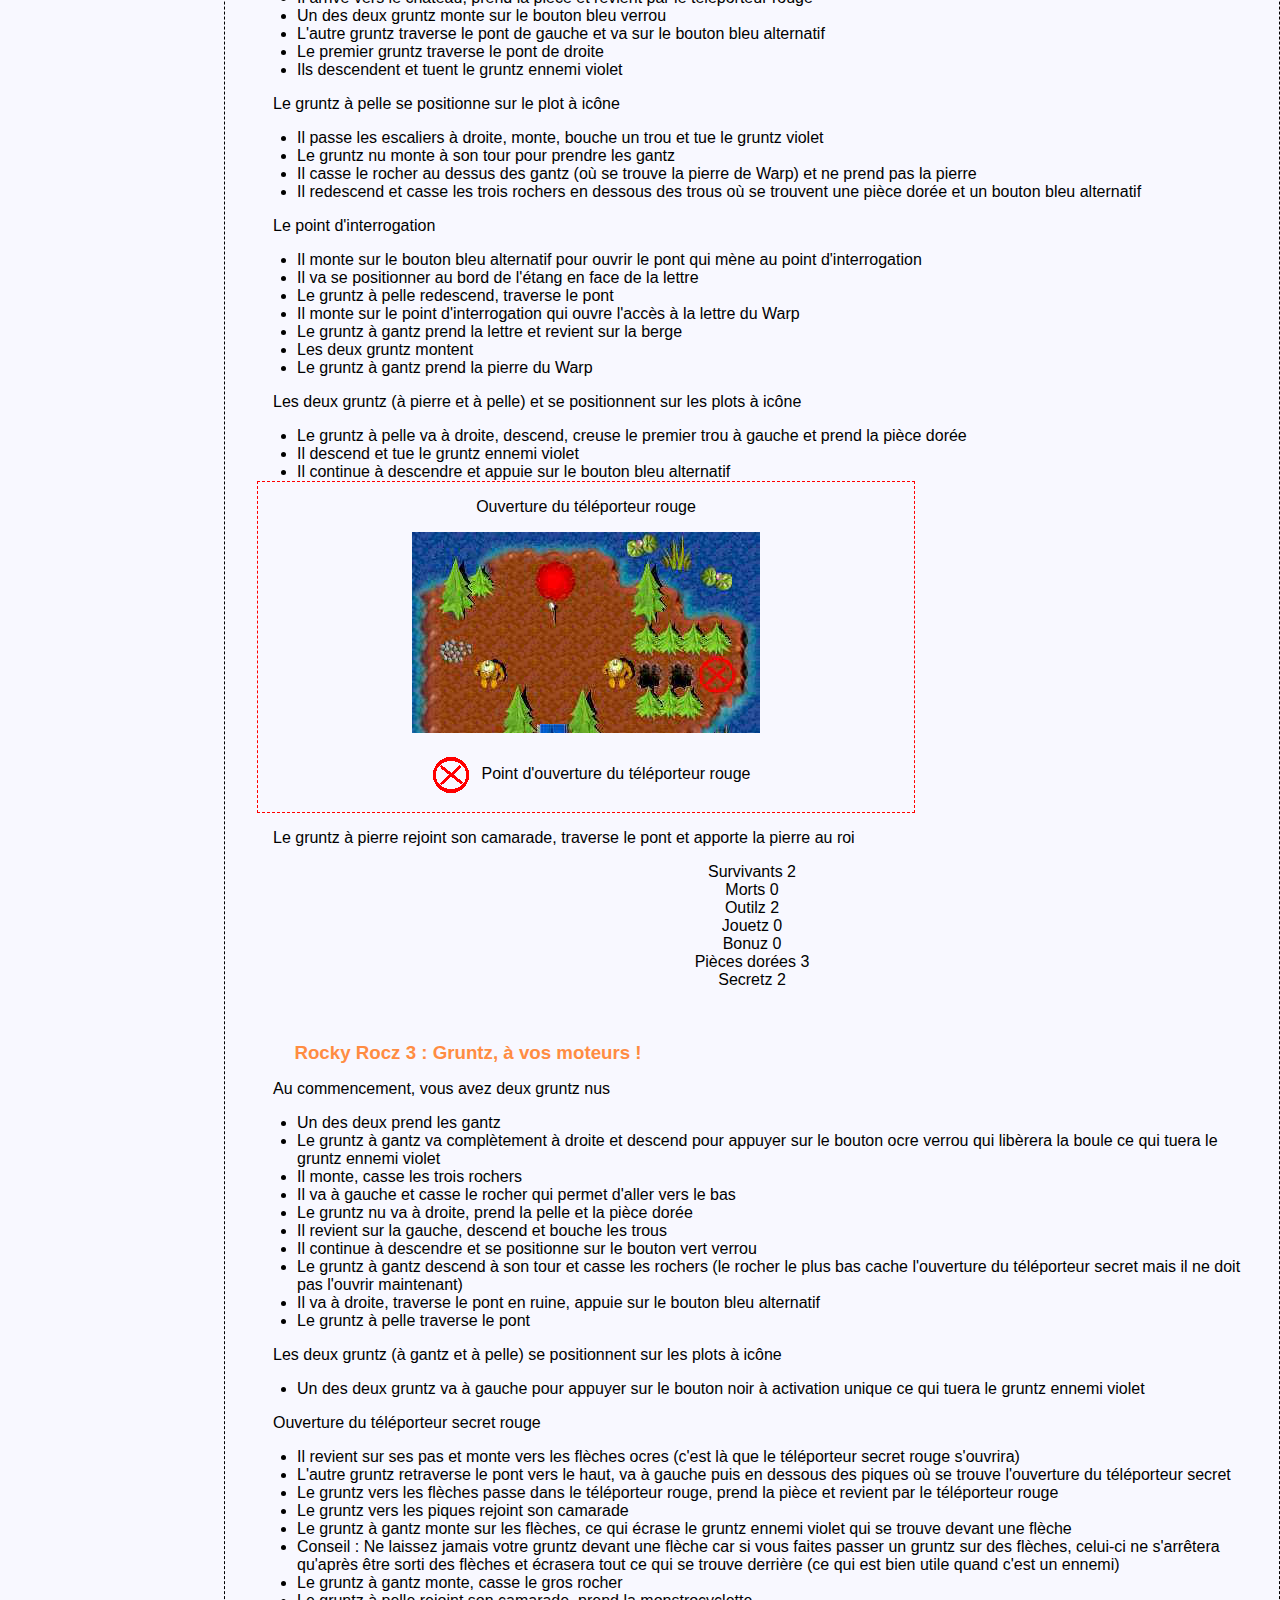
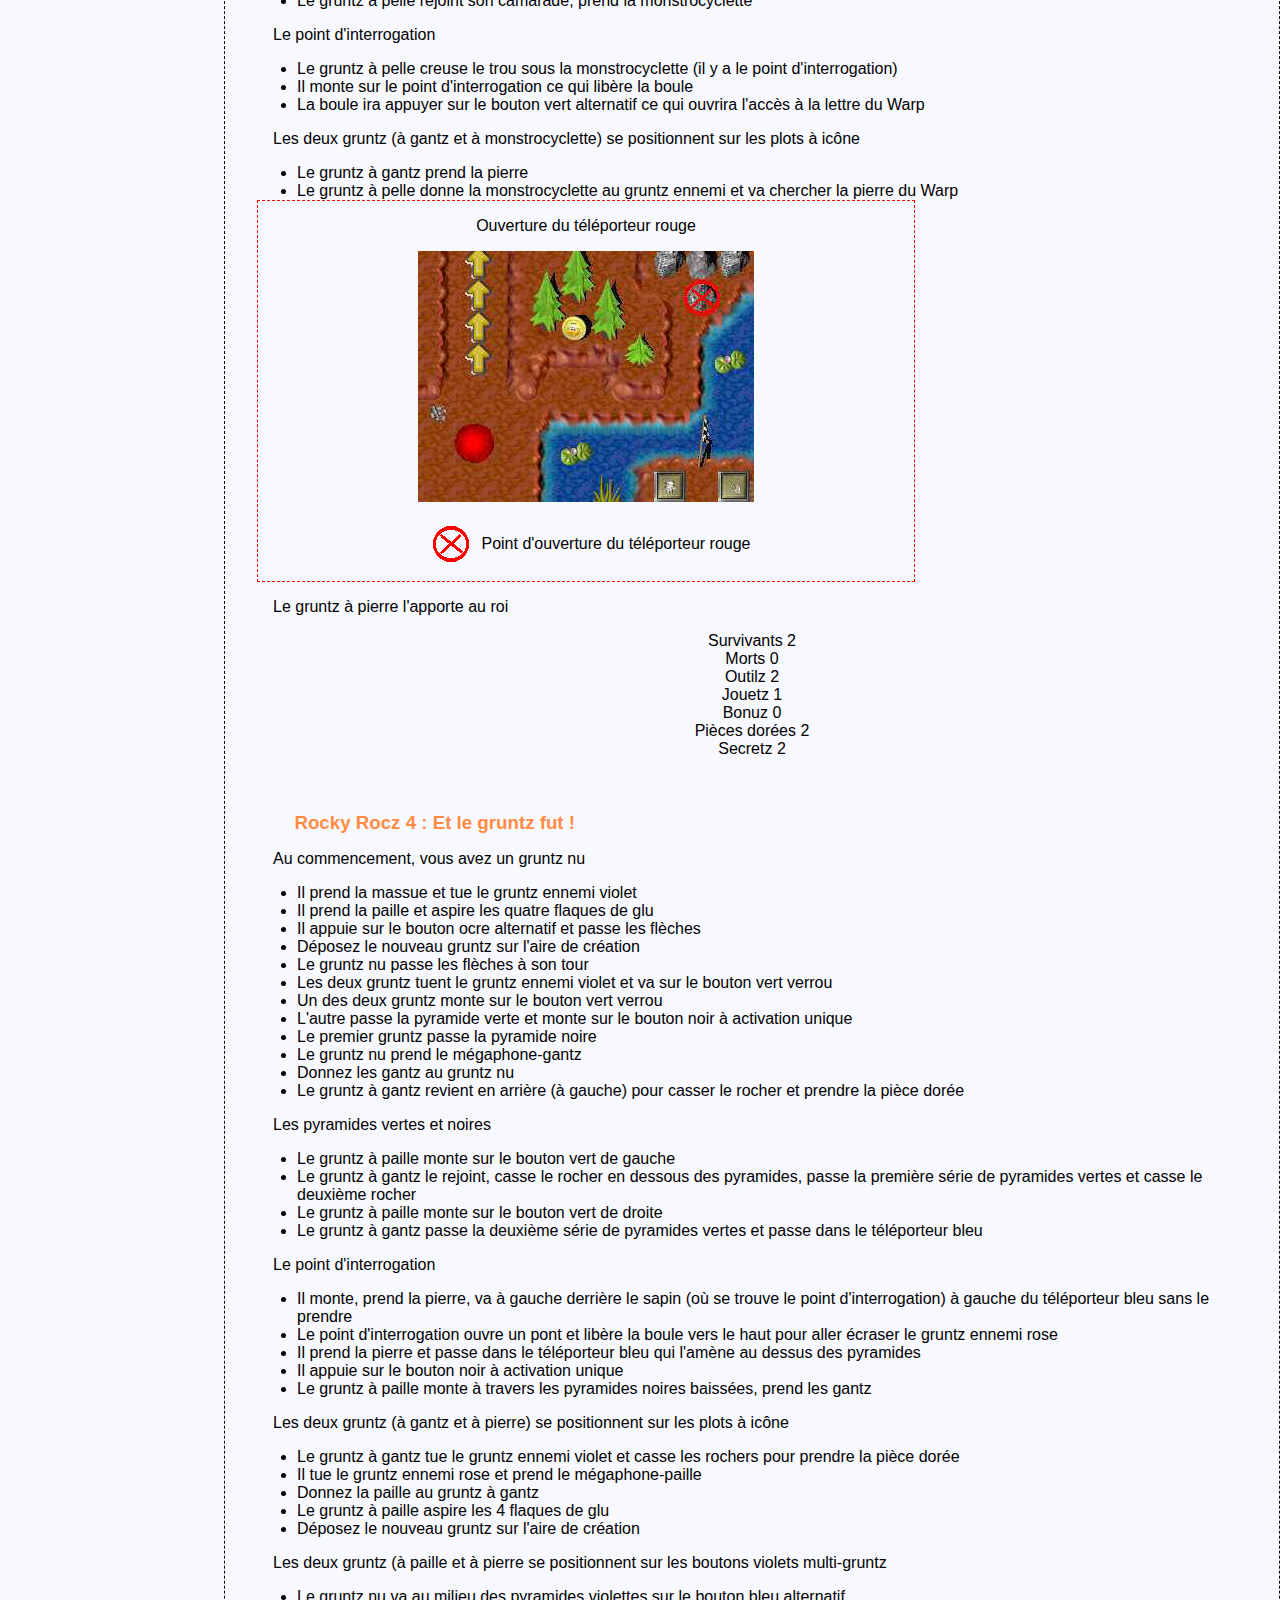
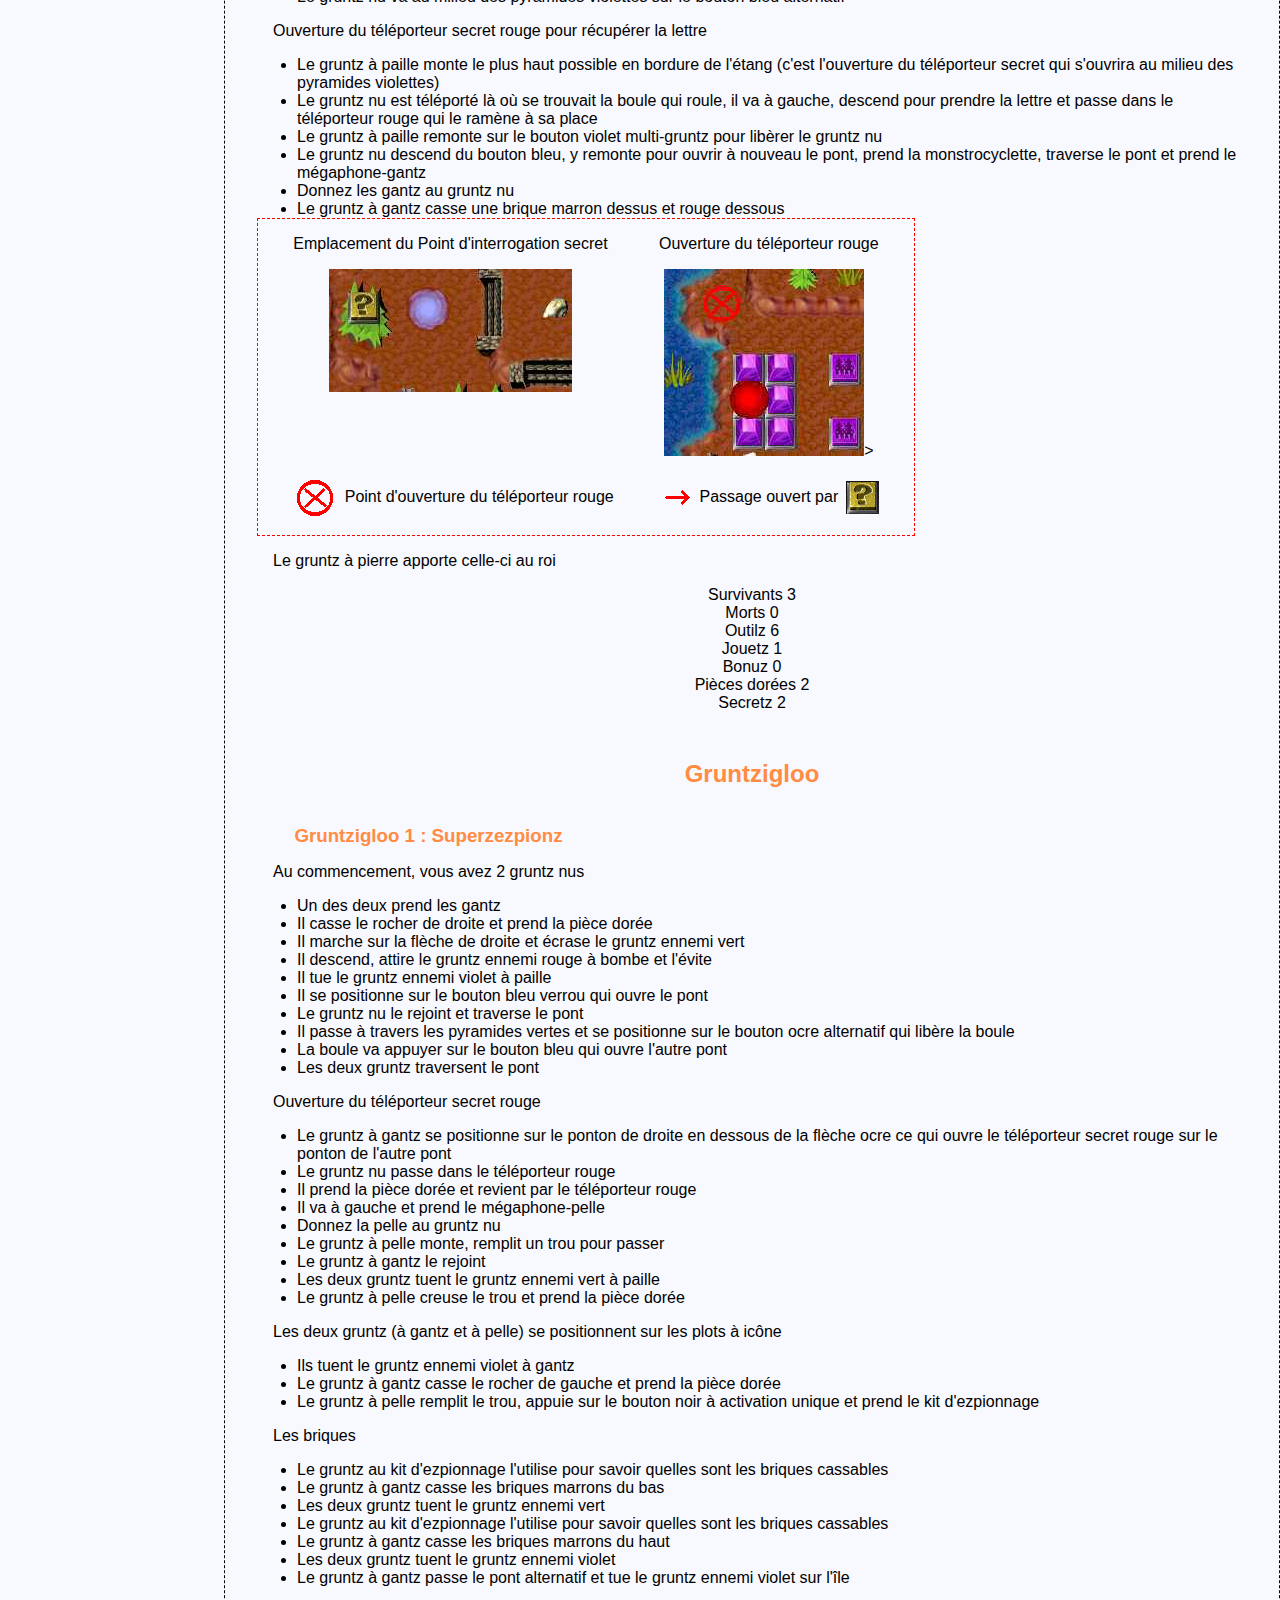
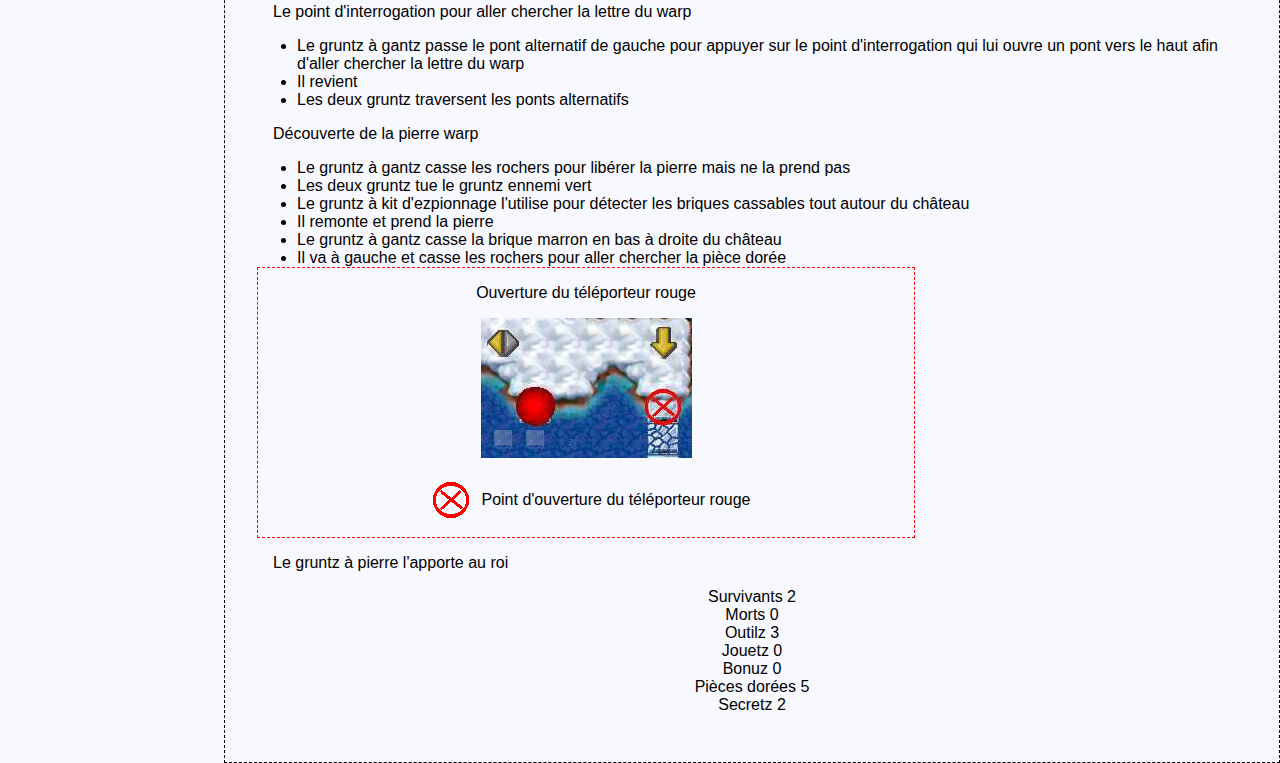
==== commit 80f6aa99: "Répercution structure HTML sur niveaux 1-2 à 2-1" ====
--- a/soluce-complete.html
+++ b/soluce-complete.html
@@ -224,18 +224,11 @@
                             <img src="images/gruntz11.jpg" alt="Ouverture du téléporteur rouge"
                             title="Ouverture du téléporteur rouge">
                         </div>
-
-                        <!-- Pour test -->
-                        <div>
-                            <p>Ouverture du téléporteur rouge</p>
-                            <img src="images/gruntz11.jpg" alt="Ouverture du téléporteur rouge"
-                            title="Ouverture du téléporteur rouge">
-                        </div>
                     </div>
                         
                     <div class="legende">
                             <p><img src="images/ouvreTpRouge.gif" alt="Légende point d'ouverture du téléporteur rouge">Point d'ouverture du téléporteur rouge</p>
-                            <p><img src="images/flecherouge.gif" alt="Flèche rouge">Passage ouvert par<img src="images/ptInterroAni.gif" alt="Point d'interrogation qui ouvre un secret"></p>
+                            <!-- <p><img src="images/flecherouge.gif" alt="Flèche rouge">Passage ouvert par<img src="images/ptInterroAni.gif" alt="Point d'interrogation qui ouvre un secret"></p> -->
                     </div>
                 </div>
             </div>
@@ -251,8 +244,8 @@
                 Piéces dorées 3<br>
                 Secretz 2</p>
 
-            <div class="bloc-niveau">
-                <div class="bloc-texte">
+            <div class="niveau">
+                <div class="texte">
                     <h3 id="rocky-rocz2">Rocky Rocz 2 : A vos pelles...creusez !</h3>
                     
                     <p>Au commencement vous avez deux gruntz nus</p>
@@ -308,28 +301,36 @@
                     </ul>
                 </div>
 
-                <div class="bloc-images">
-                    <img src="images/gruntz12.jpg" alt="Ouverture du téléporteur rouge"
-                        title="Ouverture du téléporteur rouge">
-                    <p>Ouverture du téléporteur rouge</p>
+                <div class="illustrations">
+                    
+                    <div class="images">
+                        <div>
+                            <p>Ouverture du téléporteur rouge</p>
+                            <img src="images/gruntz12.jpg" alt="Ouverture du téléporteur rouge"
+                            title="Ouverture du téléporteur rouge">
+                        </div>
+                    </div>
+
+                    <div class="legende">
+                            <p><img src="images/ouvreTpRouge.gif" alt="Légende point d'ouverture du téléporteur rouge">Point d'ouverture du téléporteur rouge</p>
+                    </div>
                 </div>
-
-                <p>Le gruntz à pierre rejoint son camarade, traverse le pont et apporte la pierre au roi</p>
-
-                <p class="resume">
-                    Survivants 2<br>
-                    Morts 0<br>
-                    Outilz 2<br>
-                    Jouetz 0<br>
-                    Bonuz 0<br>
-                    Pièces dorées 3<br>
-                    Secretz 2</p>
             </div>
 
-            <div class="bloc-niveau">
-                <div class="bloc-texte">
+            <p>Le gruntz à pierre rejoint son camarade, traverse le pont et apporte la pierre au roi</p>
+
+            <p class="resume">
+                Survivants 2<br>
+                Morts 0<br>
+                Outilz 2<br>
+                Jouetz 0<br>
+                Bonuz 0<br>
+                Pièces dorées 3<br>
+                Secretz 2</p>
+
+            <div class="niveau">
+                <div class="texte">
                     <h3 id="rocky-rocz3">Rocky Rocz 3 : Gruntz, à vos moteurs !</h3>
-
 
                     <p>Au commencement, vous avez deux gruntz nus</p>
 
@@ -392,207 +393,249 @@
                         <li>Le gruntz à pelle donne la monstrocyclette au gruntz ennemi et va chercher la pierre du
                             Warp</li>
                     </ul>
-
-                    <p>Le gruntz à pierre l'apporte au roi</p>
-
-                    <p class="resume">
-                        Survivants 2<br>
-                        Morts 0<br>
-                        Outilz 2<br>
-                        Jouetz 1<br>
-                        Bonuz 0<br>
-                        Pièces dorées 2<br>
-                        Secretz 2</p>
                 </div>
 
-                <div class="bloc-images">
-                    <img src="./images/gruntz13.jpg" alt="Ouverture du téléporteur rouge"
-                        title="Ouverture du téléporteur rouge">
+                <div class="illustrations">
+
+                    <div class="images">
+                        <div>
+                            <p>Ouverture du téléporteur rouge</p>
+                            <img src="./images/gruntz13.jpg" alt="Ouverture du téléporteur rouge"
+                            title="Ouverture du téléporteur rouge">
+                        </div>
+                    </div>
+
+                    <div class="legende">
+                        <p><img src="images/ouvreTpRouge.gif" alt="Légende point d'ouverture du téléporteur rouge">Point d'ouverture du téléporteur rouge</p>
+                    </div>
                 </div>
             </div>
-
-            <div class="bloc-niveau">
-                <div class="bloc-texte">
-
+                
+            <p>Le gruntz à pierre l'apporte au roi</p>
+
+            <p class="resume">
+                Survivants 2<br>
+                Morts 0<br>
+                Outilz 2<br>
+                Jouetz 1<br>
+                Bonuz 0<br>
+                Pièces dorées 2<br>
+                Secretz 2</p>
+
+            <div class="niveau">
+                <div class="texte">
                     <h3 id="rocky-rocz4">Rocky Rocz 4 : Et le gruntz fut !</h3>
                     
-                <p>Au commencement, vous avez un gruntz nu</p>
-
-                <ul>
-                    <li>Il prend la massue et tue le gruntz ennemi violet</li>
-                    <li>Il prend la paille et aspire les quatre flaques de glu</li>
-                    <li>Il appuie sur le bouton ocre alternatif et passe les flèches</li>
-                    <li>Déposez le nouveau gruntz sur l'aire de création </li>
-                    <li>Le gruntz nu passe les flèches à son tour</li>
-                    <li>Les deux gruntz tuent le gruntz ennemi violet et va sur le bouton vert verrou</li>
-                    <li>Un des deux gruntz monte sur le bouton vert verrou</li>
-                    <li>L'autre passe la pyramide verte et monte sur le bouton noir à activation unique</li>
-                    <li>Le premier gruntz passe la pyramide noire</li>
-                    <li>Le gruntz nu prend le mégaphone-gantz</li>
-                    <li>Donnez les gantz au gruntz nu</li>
-                    <li>Le gruntz à gantz revient en arrière (à gauche) pour casser le rocher et prendre la
-                        pièce dorée</li>
-                </ul>
-
-                <p>Les pyramides vertes et noires</p>
-
-                <ul>
-                    <li>Le gruntz à paille monte sur le bouton vert de gauche</li>
-                    <li>Le gruntz à gantz le rejoint, casse le rocher en dessous des pyramides, passe la
-                        première série de pyramides vertes et casse le deuxième rocher</li>
-                    <li>Le gruntz à paille monte sur le bouton vert de droite</li>
-                    <li>Le gruntz à gantz passe la deuxième série de pyramides vertes et passe dans le
-                        téléporteur bleu</li>
-                </ul>
-
-                <p>Le point d'interrogation</p>
-
-                <ul>
-                    <li>Il monte, prend la pierre, va à gauche derrière le sapin (où se trouve le point
-                        d'interrogation) à gauche du téléporteur bleu sans le prendre</li>
-                    <li>Le point d'interrogation ouvre un pont et libère la boule vers le haut pour aller
-                        écraser le gruntz ennemi rose</li>
-                    <li>Il prend la pierre et passe dans le téléporteur bleu qui l'amène au dessus des
-                        pyramides</li>
-                    <li>Il appuie sur le bouton noir à activation unique</li>
-                    <li>Le gruntz à paille monte à travers les pyramides noires baissées, prend les gantz</li>
-                </ul>
-
-                <p>Les deux gruntz (à gantz et à pierre) se positionnent sur les plots à icône</p>
-
-                <ul>
-                    <li>Le gruntz à gantz tue le gruntz ennemi violet et casse les rochers pour prendre la
-                        pièce dorée</li>
-                    <li>Il tue le gruntz ennemi rose et prend le mégaphone-paille</li>
-                    <li>Donnez la paille au gruntz à gantz</li>
-                    <li>Le gruntz à paille aspire les 4 flaques de glu</li>
-                    <li>Déposez le nouveau gruntz sur l'aire de création</li>
-                </ul>
-
-                <p>Les deux gruntz (à paille et à pierre se positionnent sur les boutons violets
-                    multi-gruntz</p>
-                <ul>
-                    <li>Le gruntz nu va au milieu des pyramides violettes sur le bouton bleu alternatif</li>
-                </ul>
-
-                <p>Ouverture du téléporteur secret rouge pour récupérer la lettre</p>
-
-                <ul>
-                    <li>Le gruntz à paille monte le plus haut possible en bordure de l'étang (c'est
-                        l'ouverture du téléporteur secret qui s'ouvrira au milieu des pyramides
-                        violettes)</li>
-                    <li>Le gruntz nu est téléporté là où se trouvait la boule qui roule, il va à gauche,
-                        descend pour prendre la lettre et passe dans le téléporteur rouge qui le ramène à sa
-                        place</li>
-                    <li>Le gruntz à paille remonte sur le bouton violet multi-gruntz pour libèrer le gruntz nu</li>
-                    <li>Le gruntz nu descend du bouton bleu, y remonte pour ouvrir à nouveau le pont, prend la
-                        monstrocyclette, traverse le pont et prend le mégaphone-gantz</li>
-                    <li>Donnez les gantz au gruntz nu</li>
-                    <li>Le gruntz à gantz casse une brique marron dessus et rouge dessous</li>
-                </ul>
-
-                <p>Le gruntz à pierre apporte celle-ci au roi</p>
-
-
-                <p class="resume">
-                    Survivants 3<br>
-                    Morts 0<br>
-                    Outilz 6<br>
-                    Jouetz 1<br>
-                    Bonuz 0<br>
-                    Pièces dorées 2<br>
-                    Secretz 2</p>
+                    <p>Au commencement, vous avez un gruntz nu</p>
+
+                    <ul>
+                        <li>Il prend la massue et tue le gruntz ennemi violet</li>
+                        <li>Il prend la paille et aspire les quatre flaques de glu</li>
+                        <li>Il appuie sur le bouton ocre alternatif et passe les flèches</li>
+                        <li>Déposez le nouveau gruntz sur l'aire de création </li>
+                        <li>Le gruntz nu passe les flèches à son tour</li>
+                        <li>Les deux gruntz tuent le gruntz ennemi violet et va sur le bouton vert verrou</li>
+                        <li>Un des deux gruntz monte sur le bouton vert verrou</li>
+                        <li>L'autre passe la pyramide verte et monte sur le bouton noir à activation unique</li>
+                        <li>Le premier gruntz passe la pyramide noire</li>
+                        <li>Le gruntz nu prend le mégaphone-gantz</li>
+                        <li>Donnez les gantz au gruntz nu</li>
+                        <li>Le gruntz à gantz revient en arrière (à gauche) pour casser le rocher et prendre la
+                            pièce dorée</li>
+                    </ul>
+
+                    <p>Les pyramides vertes et noires</p>
+
+                    <ul>
+                        <li>Le gruntz à paille monte sur le bouton vert de gauche</li>
+                        <li>Le gruntz à gantz le rejoint, casse le rocher en dessous des pyramides, passe la
+                            première série de pyramides vertes et casse le deuxième rocher</li>
+                        <li>Le gruntz à paille monte sur le bouton vert de droite</li>
+                        <li>Le gruntz à gantz passe la deuxième série de pyramides vertes et passe dans le
+                            téléporteur bleu</li>
+                    </ul>
+
+                    <p>Le point d'interrogation</p>
+
+                    <ul>
+                        <li>Il monte, prend la pierre, va à gauche derrière le sapin (où se trouve le point
+                            d'interrogation) à gauche du téléporteur bleu sans le prendre</li>
+                        <li>Le point d'interrogation ouvre un pont et libère la boule vers le haut pour aller
+                            écraser le gruntz ennemi rose</li>
+                        <li>Il prend la pierre et passe dans le téléporteur bleu qui l'amène au dessus des
+                            pyramides</li>
+                        <li>Il appuie sur le bouton noir à activation unique</li>
+                        <li>Le gruntz à paille monte à travers les pyramides noires baissées, prend les gantz</li>
+                    </ul>
+
+                    <p>Les deux gruntz (à gantz et à pierre) se positionnent sur les plots à icône</p>
+
+                    <ul>
+                        <li>Le gruntz à gantz tue le gruntz ennemi violet et casse les rochers pour prendre la
+                            pièce dorée</li>
+                        <li>Il tue le gruntz ennemi rose et prend le mégaphone-paille</li>
+                        <li>Donnez la paille au gruntz à gantz</li>
+                        <li>Le gruntz à paille aspire les 4 flaques de glu</li>
+                        <li>Déposez le nouveau gruntz sur l'aire de création</li>
+                    </ul>
+
+                    <p>Les deux gruntz (à paille et à pierre se positionnent sur les boutons violets
+                        multi-gruntz</p>
+                    <ul>
+                        <li>Le gruntz nu va au milieu des pyramides violettes sur le bouton bleu alternatif</li>
+                    </ul>
+
+                    <p>Ouverture du téléporteur secret rouge pour récupérer la lettre</p>
+
+                    <ul>
+                        <li>Le gruntz à paille monte le plus haut possible en bordure de l'étang (c'est
+                            l'ouverture du téléporteur secret qui s'ouvrira au milieu des pyramides
+                            violettes)</li>
+                        <li>Le gruntz nu est téléporté là où se trouvait la boule qui roule, il va à gauche,
+                            descend pour prendre la lettre et passe dans le téléporteur rouge qui le ramène à sa
+                            place</li>
+                        <li>Le gruntz à paille remonte sur le bouton violet multi-gruntz pour libèrer le gruntz nu</li>
+                        <li>Le gruntz nu descend du bouton bleu, y remonte pour ouvrir à nouveau le pont, prend la
+                            monstrocyclette, traverse le pont et prend le mégaphone-gantz</li>
+                        <li>Donnez les gantz au gruntz nu</li>
+                        <li>Le gruntz à gantz casse une brique marron dessus et rouge dessous</li>
+                    </ul>
                 </div>
 
-                <div class="bloc-images">
-                    <img src="images/gruntz14a.jpg" alt="Emplacement du ? secret" title="Emplacement du ? secret">
-                    <img src="images/gruntz14b.jpg" alt="Ouverture du téléporteur rouge"
-                    title="Ouverture du téléporteur rouge">>
+                <div class="illustrations">
+
+                    <div class="images">
+
+                        <div>
+                            <p>Emplacement du Point d'interrogation secret</p>
+                            <img src="images/gruntz14a.jpg" alt="Emplacement du ? secret" title="Emplacement du ? secret">
+                        </div>
+                        <div>
+                            <p>Ouverture du téléporteur rouge</p>
+                            <img src="images/gruntz14b.jpg" alt="Ouverture du téléporteur rouge"
+                            title="Ouverture du téléporteur rouge">>
+                        </div>
+                    </div>
+
+                    <div class="legende">
+                        <p><img src="images/ouvreTpRouge.gif" alt="Légende point d'ouverture du téléporteur rouge">Point d'ouverture du téléporteur rouge</p>
+                        <p><img src="images/flecherouge.gif" alt="Flèche rouge">Passage ouvert par<img src="images/ptInterroAni.gif" alt="Point d'interrogation qui ouvre un secret"></p>
+                    </div>
+
                 </div>
             </div>
 
+            <p>Le gruntz à pierre apporte celle-ci au roi</p>
+
+            <p class="resume">
+                Survivants 3<br>
+                Morts 0<br>
+                Outilz 6<br>
+                Jouetz 1<br>
+                Bonuz 0<br>
+                Pièces dorées 2<br>
+                Secretz 2</p>
+
+
             <h2>Gruntzigloo</h2>
-            <div id="gruntzigloo">
-                <h3>Gruntzigloo 1 : Superzezpionz</h3>
-
-                <p>Au commencement, vous avez 2 gruntz nus</p>
-
-                <ul>
-                    <li>Un des deux prend les gantz </li>
-                    <li>Il casse le rocher de droite et prend la pièce dorée</li>
-                    <li>Il marche sur la flèche de droite et écrase le gruntz ennemi vert</li>
-                    <li>Il descend, attire le gruntz ennemi rouge à bombe et l'évite</li>
-                    <li>Il tue le gruntz ennemi violet à paille</li>
-                    <li>Il se positionne sur le bouton bleu verrou qui ouvre le pont</li>
-                    <li>Le gruntz nu le rejoint et traverse le pont</li>
-                    <li>Il passe à travers les pyramides vertes et se positionne sur le bouton ocre alternatif
-                        qui libère la boule</li>
-                    <li>La boule va appuyer sur le bouton bleu qui ouvre l'autre pont</li>
-                    <li>Les deux gruntz traversent le pont</li>
-                </ul>
-
-                <p>Ouverture du téléporteur secret rouge</p>
-
-
-                <ul>
-                    <li>Le gruntz à gantz se positionne sur le ponton de droite en dessous de la flèche ocre
-                        ce qui ouvre le téléporteur secret rouge sur le ponton de l'autre pont</li>
-                    <li>Le gruntz nu passe dans le téléporteur rouge</li>
-                    <li>Il prend la pièce dorée et revient par le téléporteur rouge</li>
-                    <li>Il va à gauche et prend le mégaphone-pelle</li>
-                    <li>Donnez la pelle au gruntz nu</li>
-                    <li>Le gruntz à pelle monte, remplit un trou pour passer </li>
-                    <li>Le gruntz à gantz le rejoint </li>
-                    <li>Les deux gruntz tuent le gruntz ennemi vert à paille</li>
-                    <li>Le gruntz à pelle creuse le trou et prend la pièce dorée</li>
-                </ul>
-
-                <p>Les deux gruntz (à gantz et à pelle) se positionnent sur les plots à icône</p>
-
-                <ul>
-                    <li>Ils tuent le gruntz ennemi violet à gantz</li>
-                    <li>Le gruntz à gantz casse le rocher de gauche et prend la pièce dorée</li>
-                    <li>Le gruntz à pelle remplit le trou, appuie sur le bouton noir à activation unique et
-                        prend le kit d'ezpionnage</li>
-                </ul>
-
-                <p>Les briques</p>
-
-                <ul>
-                    <li>Le gruntz au kit d'ezpionnage l'utilise pour savoir quelles sont les
-                        briques cassables</li>
-                    <li>Le gruntz à gantz casse les briques marrons du bas</li>
-                    <li>Les deux gruntz tuent le gruntz ennemi vert </li>
-                    <li>Le gruntz au kit d'ezpionnage l'utilise pour savoir quelles sont les
-                        briques cassables</li>
-                    <li>Le gruntz à gantz casse les briques marrons du haut</li>
-                    <li>Les deux gruntz tuent le gruntz ennemi violet</li>
-                    <li>Le gruntz à gantz passe le pont alternatif et tue le gruntz ennemi violet sur
-                        l'île</li>
-                </ul>
-
-                <p>Le point d'interrogation pour aller chercher la lettre du warp</p>
-
-
-                <ul>
-                    <li>Le gruntz à gantz passe le pont alternatif de gauche pour appuyer sur le point
-                        d'interrogation qui lui ouvre un pont vers le haut afin d'aller chercher la
-                        lettre du warp</li>
-                    <li>Il revient</li>
-                    <li>Les deux gruntz traversent les ponts alternatifs</li>
-                </ul>
-
-                <p>Découverte de la pierre warp</p>
-
-                <ul>
-                    <li>Le gruntz à gantz casse les rochers pour libérer la pierre mais ne la prend pas</li>
-                    <li>Les deux gruntz tue le gruntz ennemi vert</li>
-                    <li>Le gruntz à kit d'ezpionnage l'utilise pour détecter les briques cassables
-                        tout autour du château</li>
-                    <li>Il remonte et prend la pierre</li>
-                    <li>Le gruntz à gantz casse la brique marron en bas à droite du château</li>
-                    <li>Il va à gauche et casse les rochers pour aller chercher la pièce dorée</li>
-                </ul>
+            <div class="niveau">
+                <div class="texte">
+
+                    <h3 id="gruntzigloo">Gruntzigloo 1 : Superzezpionz</h3>
+                    
+                    <p>Au commencement, vous avez 2 gruntz nus</p>
+                    
+                    <ul>
+                        <li>Un des deux prend les gantz </li>
+                        <li>Il casse le rocher de droite et prend la pièce dorée</li>
+                        <li>Il marche sur la flèche de droite et écrase le gruntz ennemi vert</li>
+                        <li>Il descend, attire le gruntz ennemi rouge à bombe et l'évite</li>
+                        <li>Il tue le gruntz ennemi violet à paille</li>
+                        <li>Il se positionne sur le bouton bleu verrou qui ouvre le pont</li>
+                        <li>Le gruntz nu le rejoint et traverse le pont</li>
+                        <li>Il passe à travers les pyramides vertes et se positionne sur le bouton ocre alternatif
+                            qui libère la boule</li>
+                        <li>La boule va appuyer sur le bouton bleu qui ouvre l'autre pont</li>
+                        <li>Les deux gruntz traversent le pont</li>
+                    </ul>
+
+                    <p>Ouverture du téléporteur secret rouge</p>
+
+
+                    <ul>
+                        <li>Le gruntz à gantz se positionne sur le ponton de droite en dessous de la flèche ocre
+                            ce qui ouvre le téléporteur secret rouge sur le ponton de l'autre pont</li>
+                        <li>Le gruntz nu passe dans le téléporteur rouge</li>
+                        <li>Il prend la pièce dorée et revient par le téléporteur rouge</li>
+                        <li>Il va à gauche et prend le mégaphone-pelle</li>
+                        <li>Donnez la pelle au gruntz nu</li>
+                        <li>Le gruntz à pelle monte, remplit un trou pour passer </li>
+                        <li>Le gruntz à gantz le rejoint </li>
+                        <li>Les deux gruntz tuent le gruntz ennemi vert à paille</li>
+                        <li>Le gruntz à pelle creuse le trou et prend la pièce dorée</li>
+                    </ul>
+
+                    <p>Les deux gruntz (à gantz et à pelle) se positionnent sur les plots à icône</p>
+
+                    <ul>
+                        <li>Ils tuent le gruntz ennemi violet à gantz</li>
+                        <li>Le gruntz à gantz casse le rocher de gauche et prend la pièce dorée</li>
+                        <li>Le gruntz à pelle remplit le trou, appuie sur le bouton noir à activation unique et
+                            prend le kit d'ezpionnage</li>
+                    </ul>
+
+                    <p>Les briques</p>
+
+                    <ul>
+                        <li>Le gruntz au kit d'ezpionnage l'utilise pour savoir quelles sont les
+                            briques cassables</li>
+                        <li>Le gruntz à gantz casse les briques marrons du bas</li>
+                        <li>Les deux gruntz tuent le gruntz ennemi vert </li>
+                        <li>Le gruntz au kit d'ezpionnage l'utilise pour savoir quelles sont les
+                            briques cassables</li>
+                        <li>Le gruntz à gantz casse les briques marrons du haut</li>
+                        <li>Les deux gruntz tuent le gruntz ennemi violet</li>
+                        <li>Le gruntz à gantz passe le pont alternatif et tue le gruntz ennemi violet sur
+                            l'île</li>
+                    </ul>
+
+                    <p>Le point d'interrogation pour aller chercher la lettre du warp</p>
+
+
+                    <ul>
+                        <li>Le gruntz à gantz passe le pont alternatif de gauche pour appuyer sur le point
+                            d'interrogation qui lui ouvre un pont vers le haut afin d'aller chercher la
+                            lettre du warp</li>
+                            <li>Il revient</li>
+                        <li>Les deux gruntz traversent les ponts alternatifs</li>
+                    </ul>
+
+                    <p>Découverte de la pierre warp</p>
+
+                    <ul>
+                        <li>Le gruntz à gantz casse les rochers pour libérer la pierre mais ne la prend pas</li>
+                        <li>Les deux gruntz tue le gruntz ennemi vert</li>
+                        <li>Le gruntz à kit d'ezpionnage l'utilise pour détecter les briques cassables
+                            tout autour du château</li>
+                            <li>Il remonte et prend la pierre</li>
+                        <li>Le gruntz à gantz casse la brique marron en bas à droite du château</li>
+                        <li>Il va à gauche et casse les rochers pour aller chercher la pièce dorée</li>
+                    </ul>
+                </div>
+
+                <div class="illustrations">
+                    <div class="images">
+                        <div>
+                            <p>Ouverture du téléporteur rouge</p>
+                            <img src="images/gruntz21.jpg" alt="Ouverture du téléporteur rouge">
+                        </div>
+                    </div>
+
+                    <div class="legende">
+                        <p><img src="images/ouvreTpRouge.gif" alt="Légende point d'ouverture du téléporteur rouge">Point d'ouverture du téléporteur rouge</p>
+                    </div>
+                </div>
+            </div>
 
                 <p>Le gruntz à pierre l'apporte au roi</p>
 
@@ -606,7 +649,7 @@
                     Secretz 2
                 </p>
             </div>
-
+<!-- 
             <div id="gruntzigloo2">
                 <h3>Gruntzigloo 2 : J'ai toujours rêvé d'être un maçon</h3>
 
@@ -1039,7 +1082,7 @@
             </p>
             <p>
                 <a href="#astrogruntz4">Astrogruntz 4</a>
-            </p>
+            </p> -->        
         </section>
     </main>
 
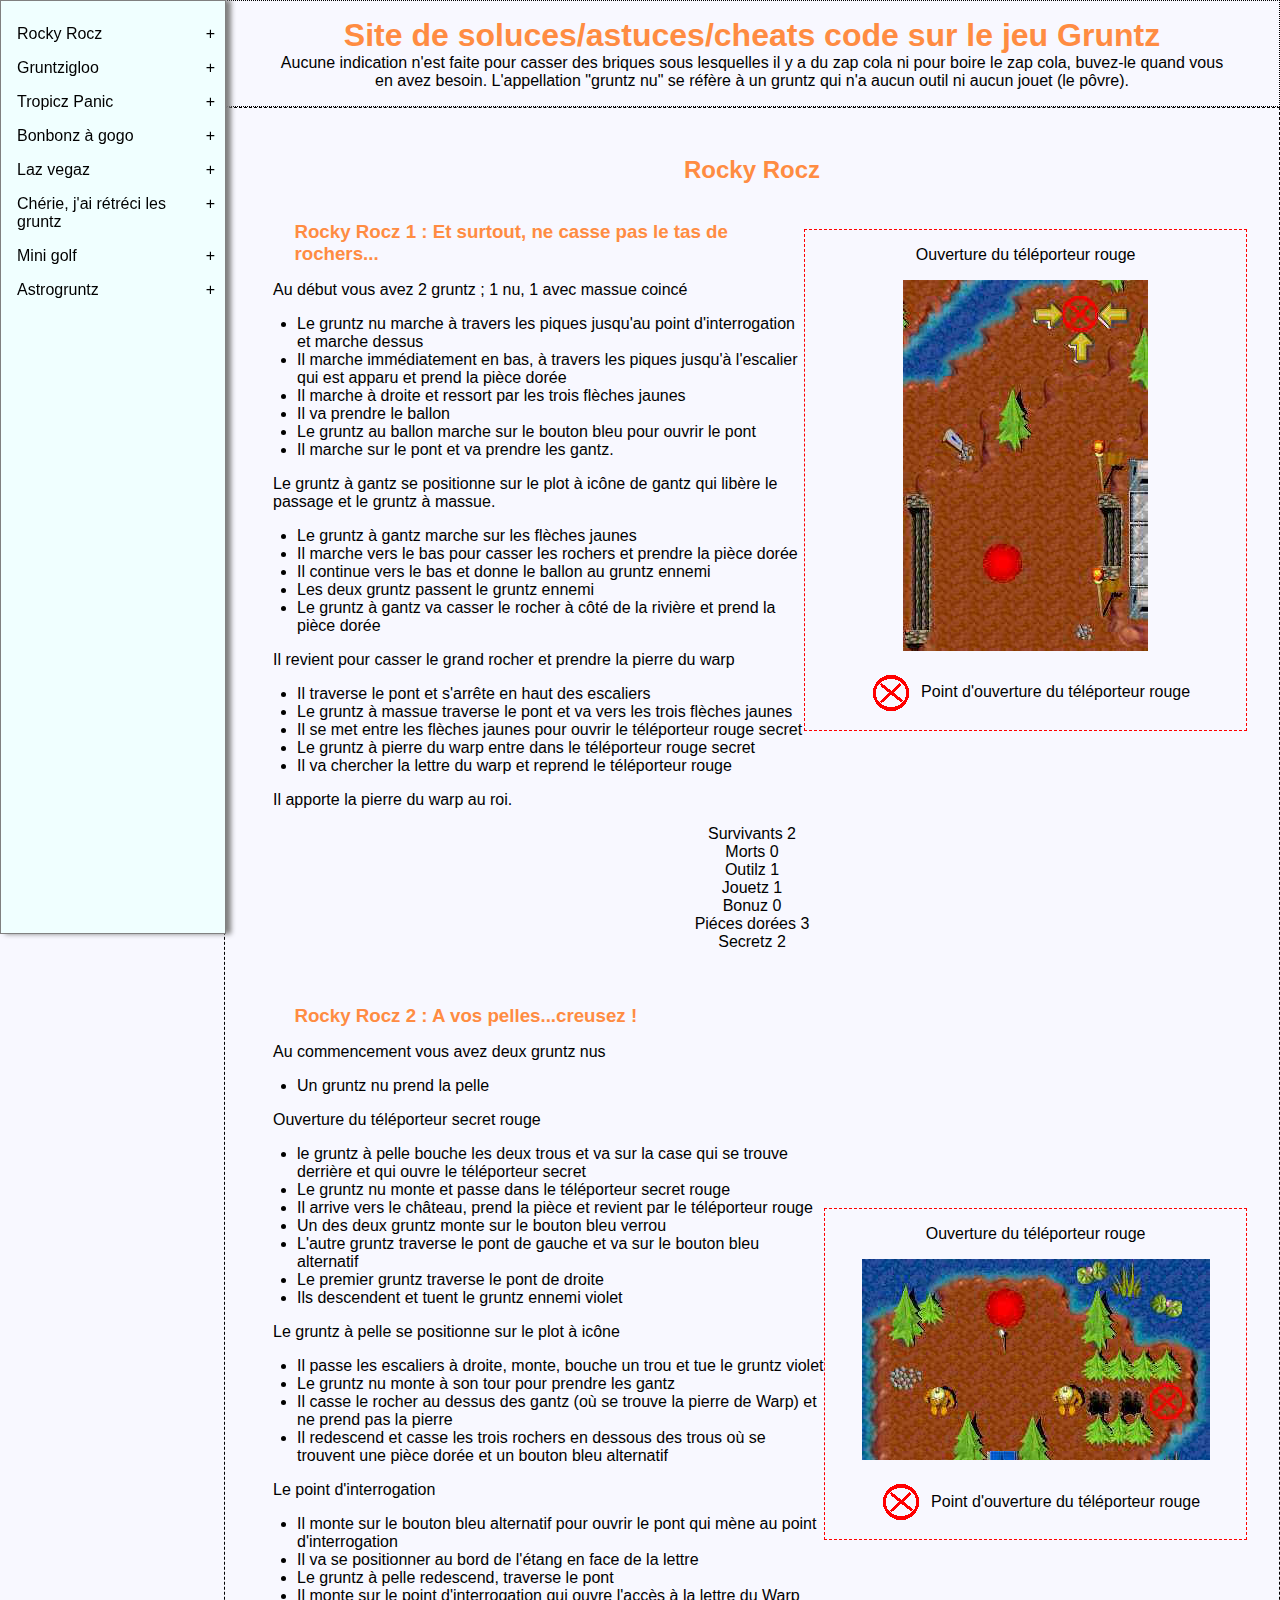
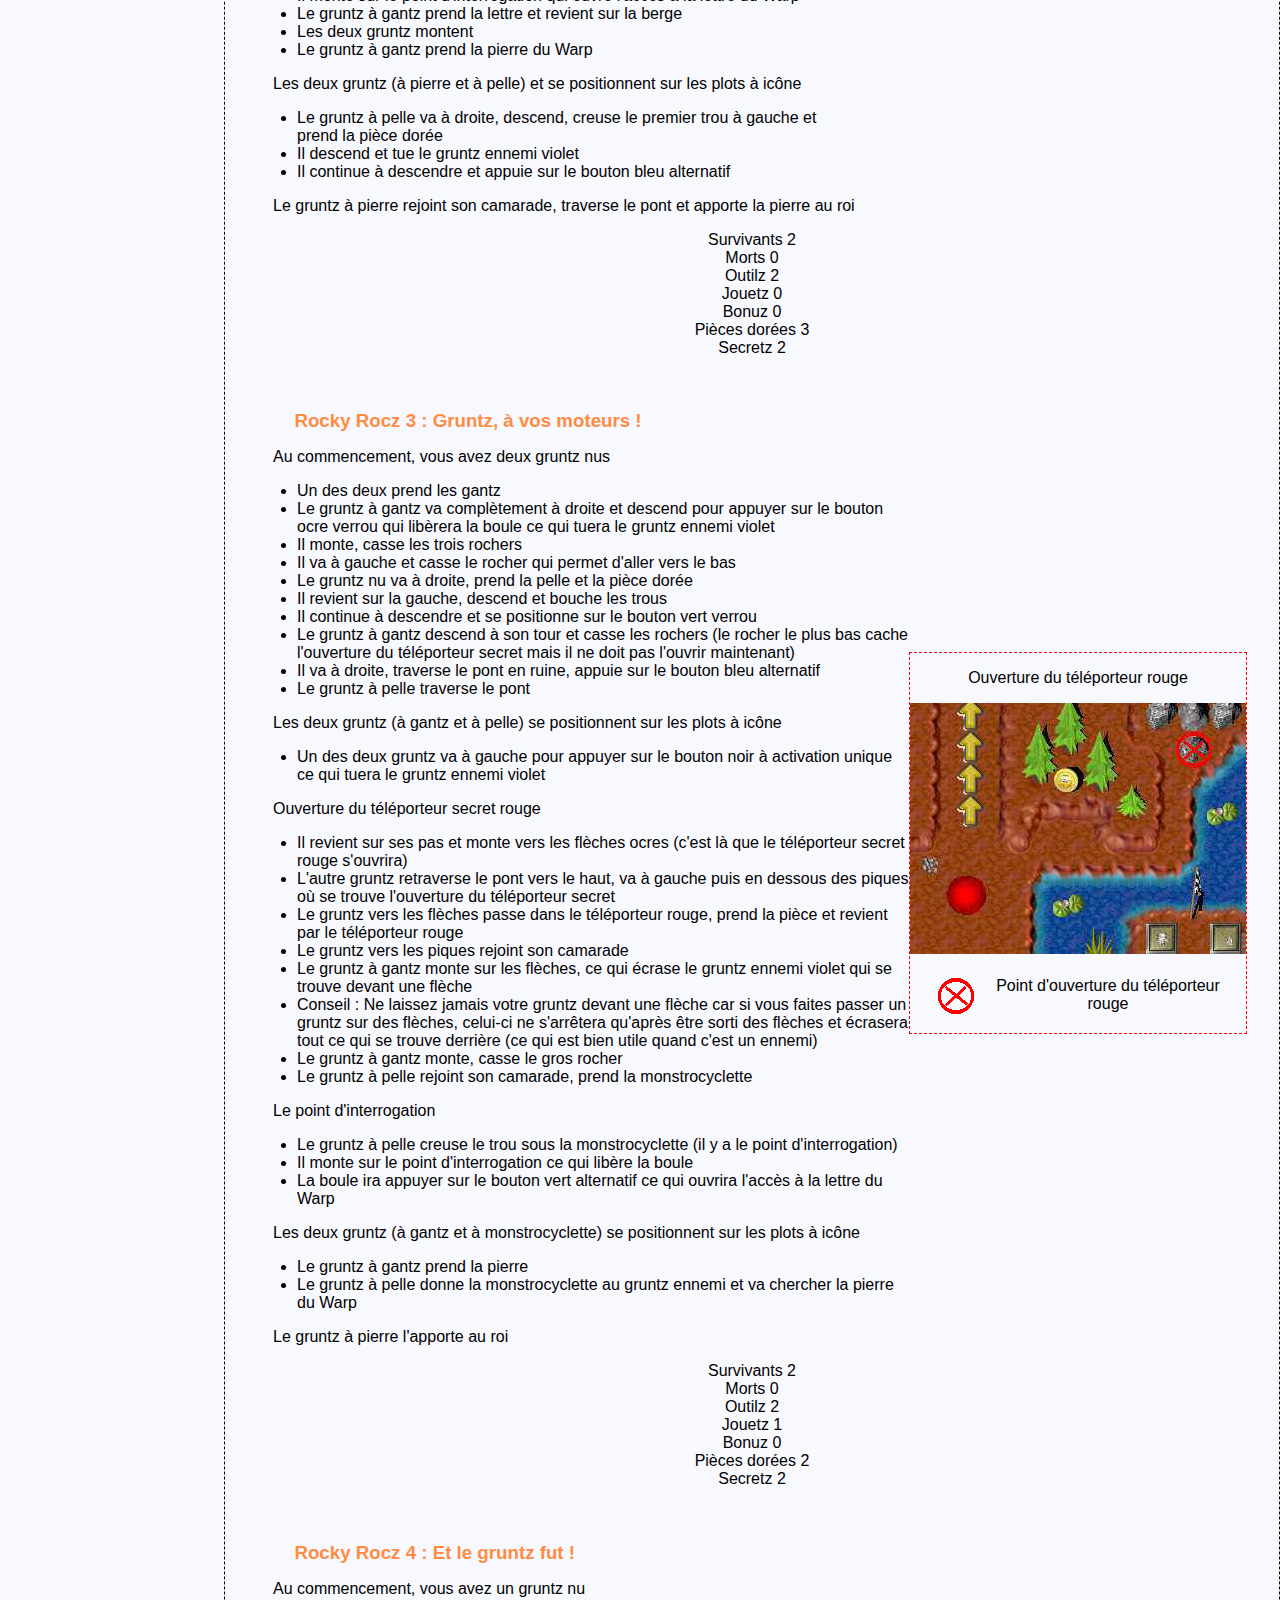
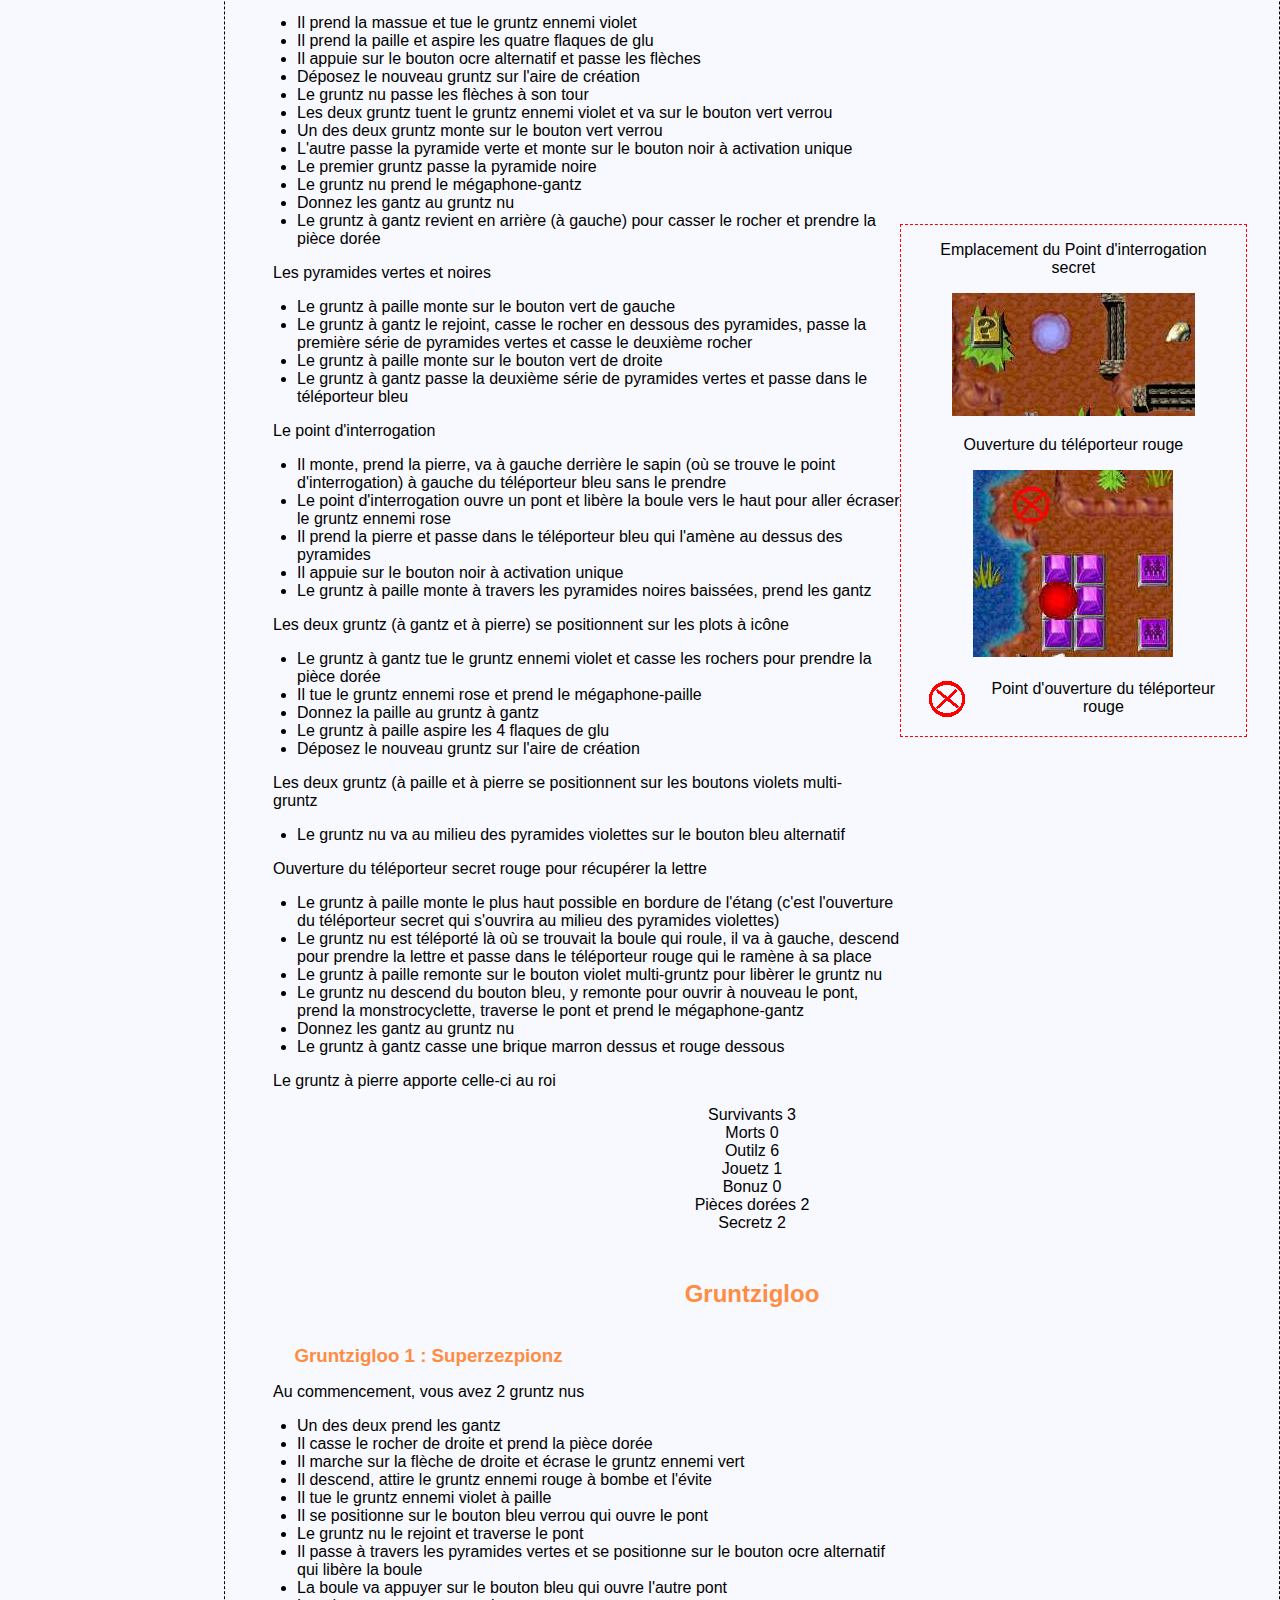
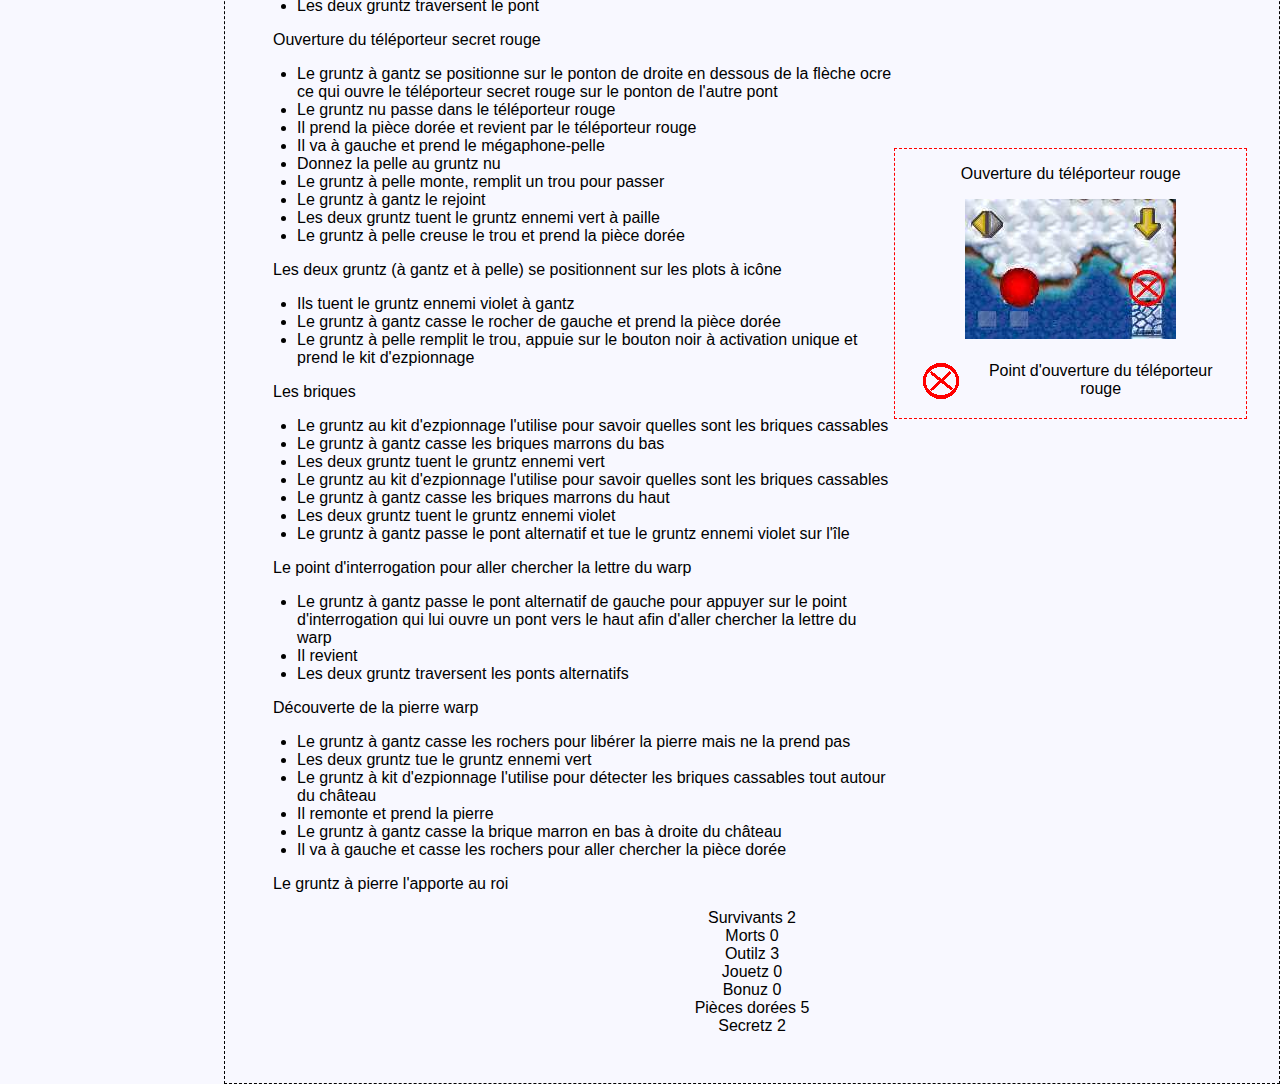
==== commit 8b4952e6: "Correction coquilles" ====
--- a/soluce-complete.html
+++ b/soluce-complete.html
@@ -513,13 +513,12 @@
                         <div>
                             <p>Ouverture du téléporteur rouge</p>
                             <img src="images/gruntz14b.jpg" alt="Ouverture du téléporteur rouge"
-                            title="Ouverture du téléporteur rouge">>
+                            title="Ouverture du téléporteur rouge">
                         </div>
                     </div>
 
                     <div class="legende">
                         <p><img src="images/ouvreTpRouge.gif" alt="Légende point d'ouverture du téléporteur rouge">Point d'ouverture du téléporteur rouge</p>
-                        <p><img src="images/flecherouge.gif" alt="Flèche rouge">Passage ouvert par<img src="images/ptInterroAni.gif" alt="Point d'interrogation qui ouvre un secret"></p>
                     </div>
 
                 </div>
--- a/style.css
+++ b/style.css
@@ -109,8 +109,8 @@
 
 .niveau {
     display: flex;
-    flex-flow: row wrap;
-    /*To Do : No-wrap et passer en wrap avec les media qweries*/
+    flex-flow: row nowrap;
+    /*To Do : passer en wrap avec media qweries*/
     justify-content: space-between;
     align-items: center;
 }
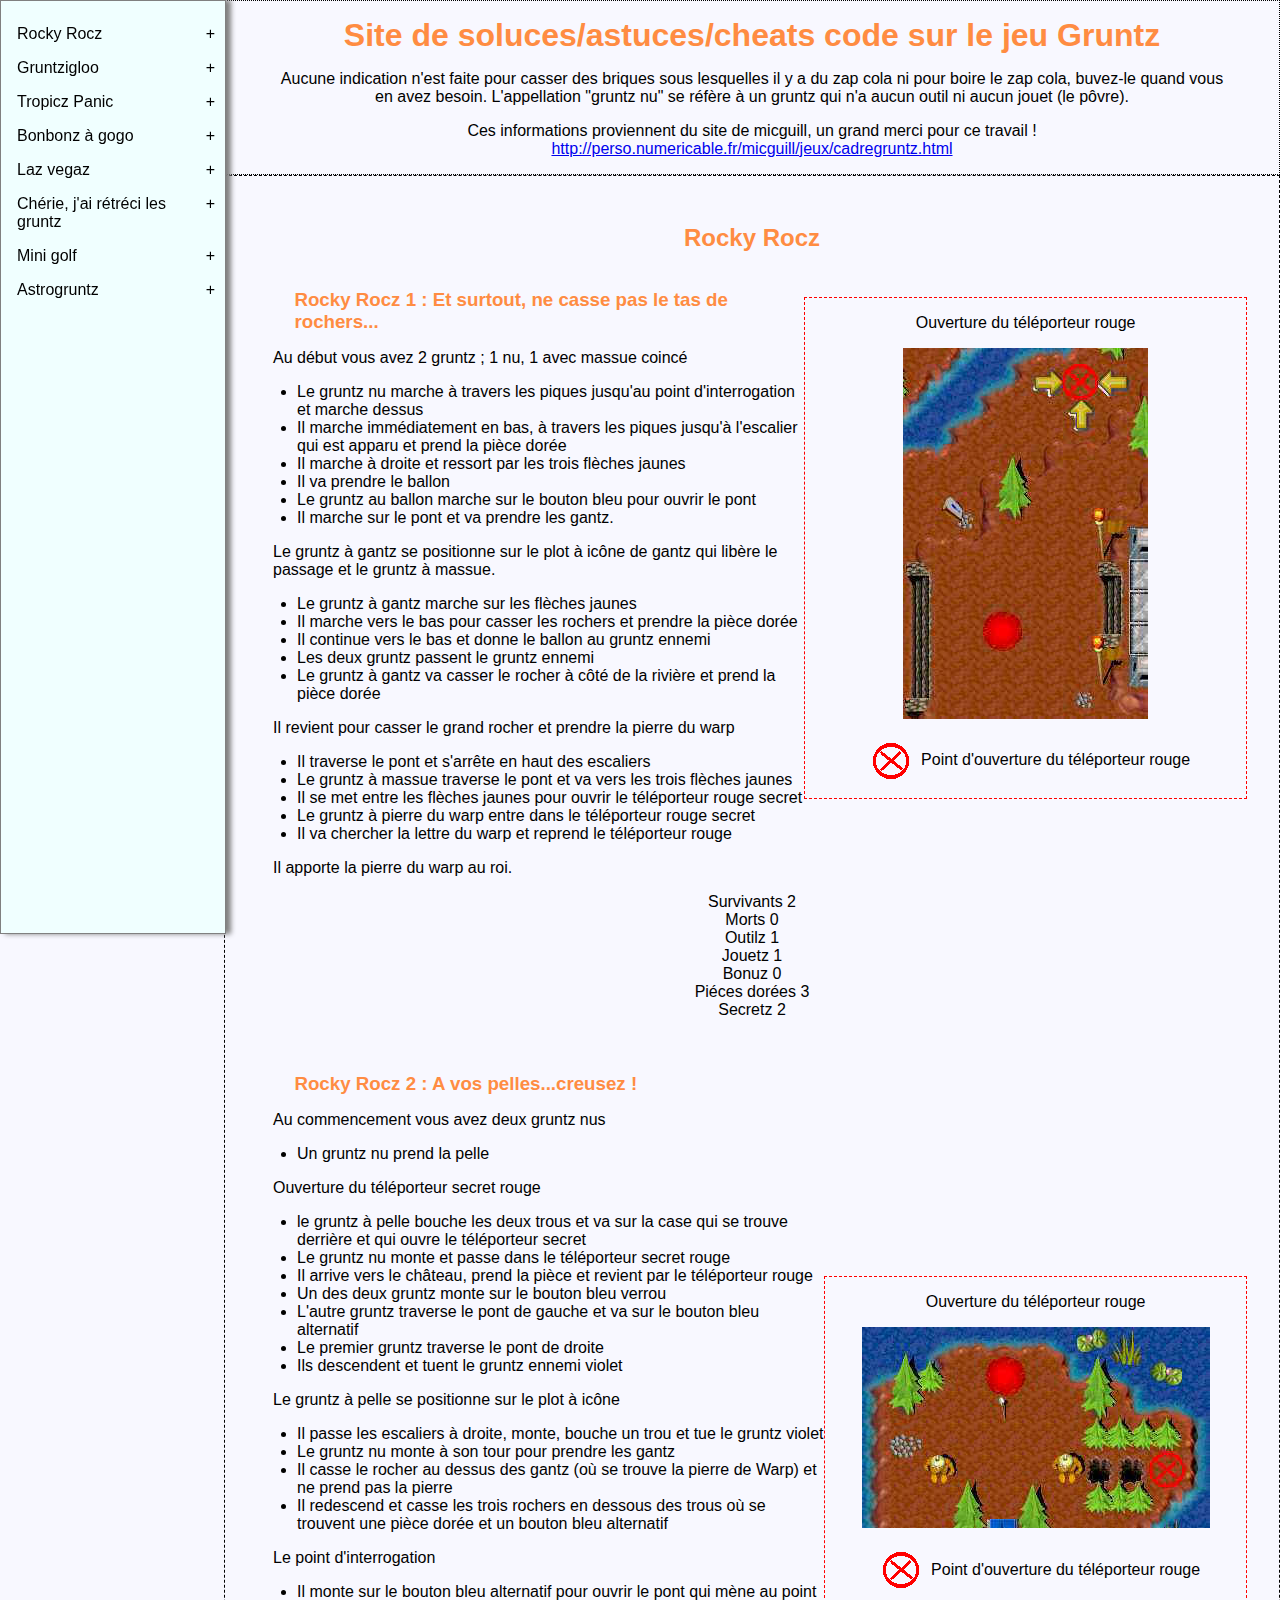
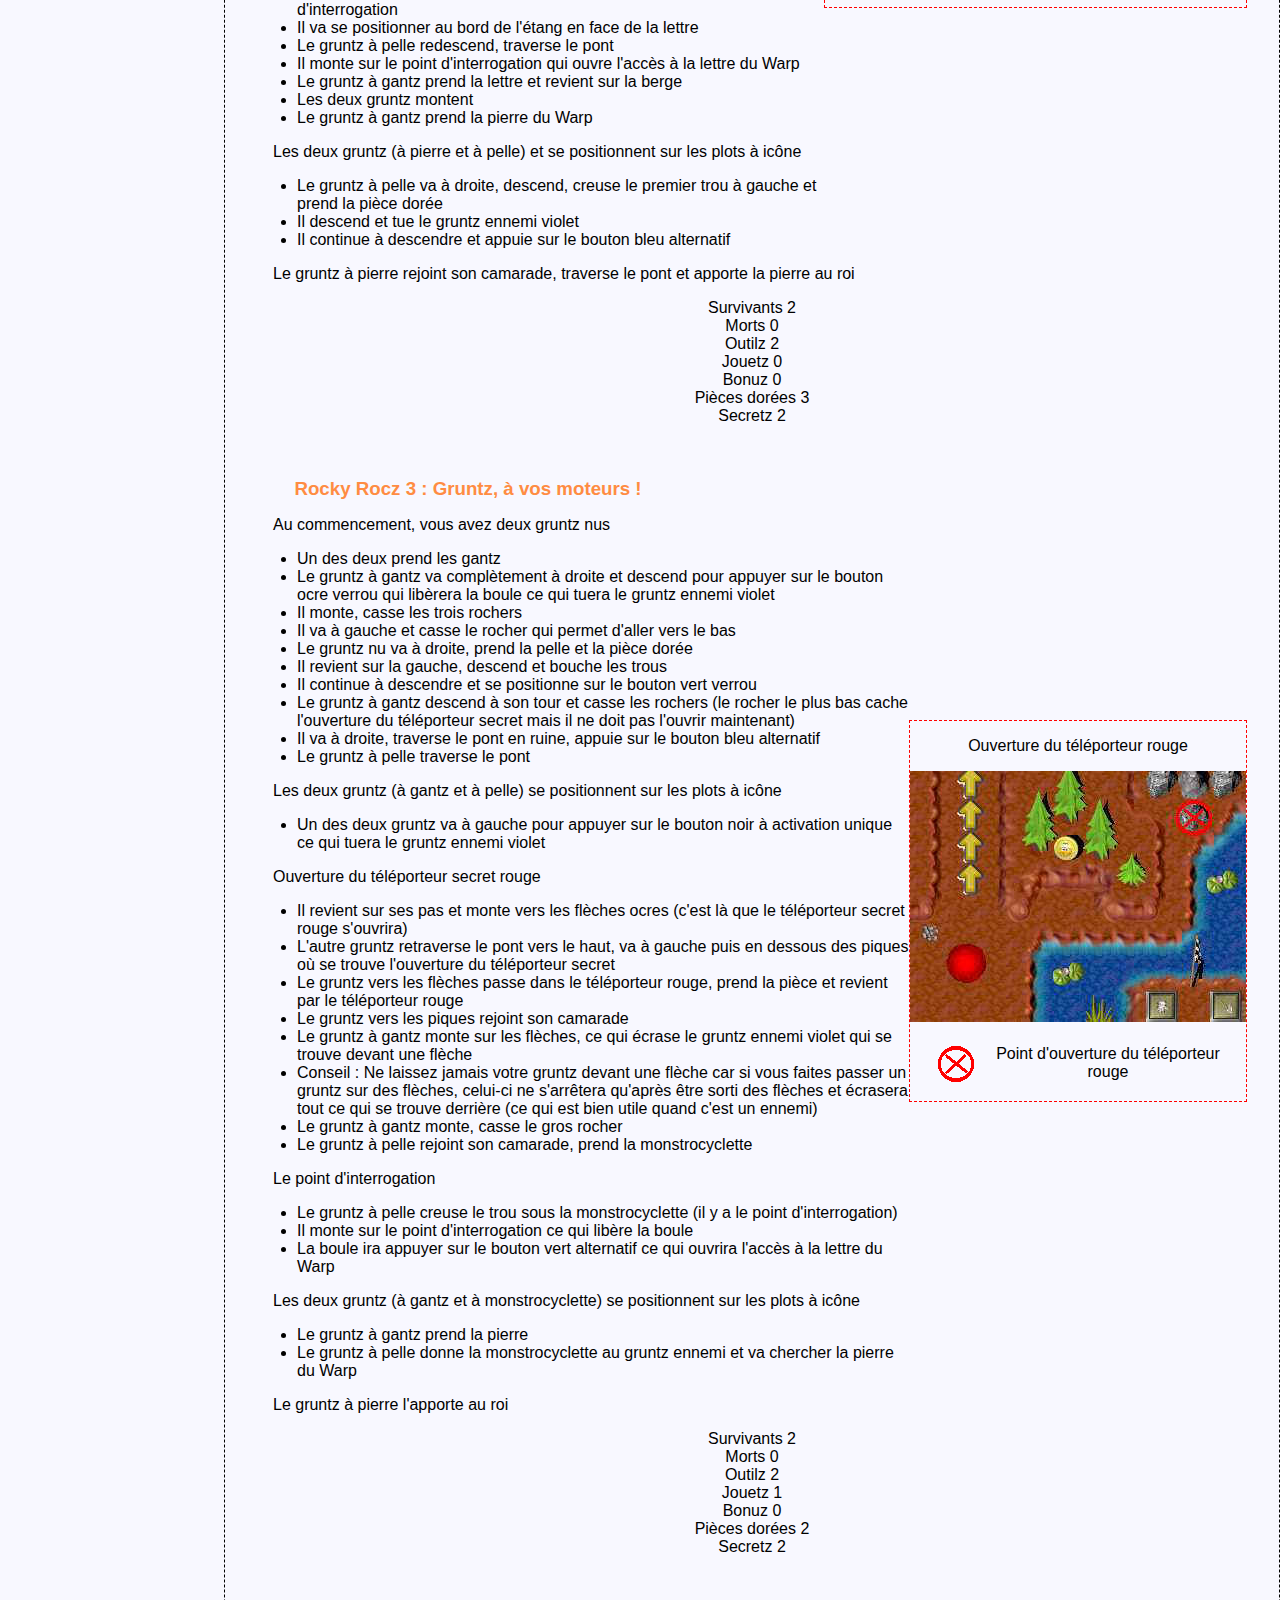
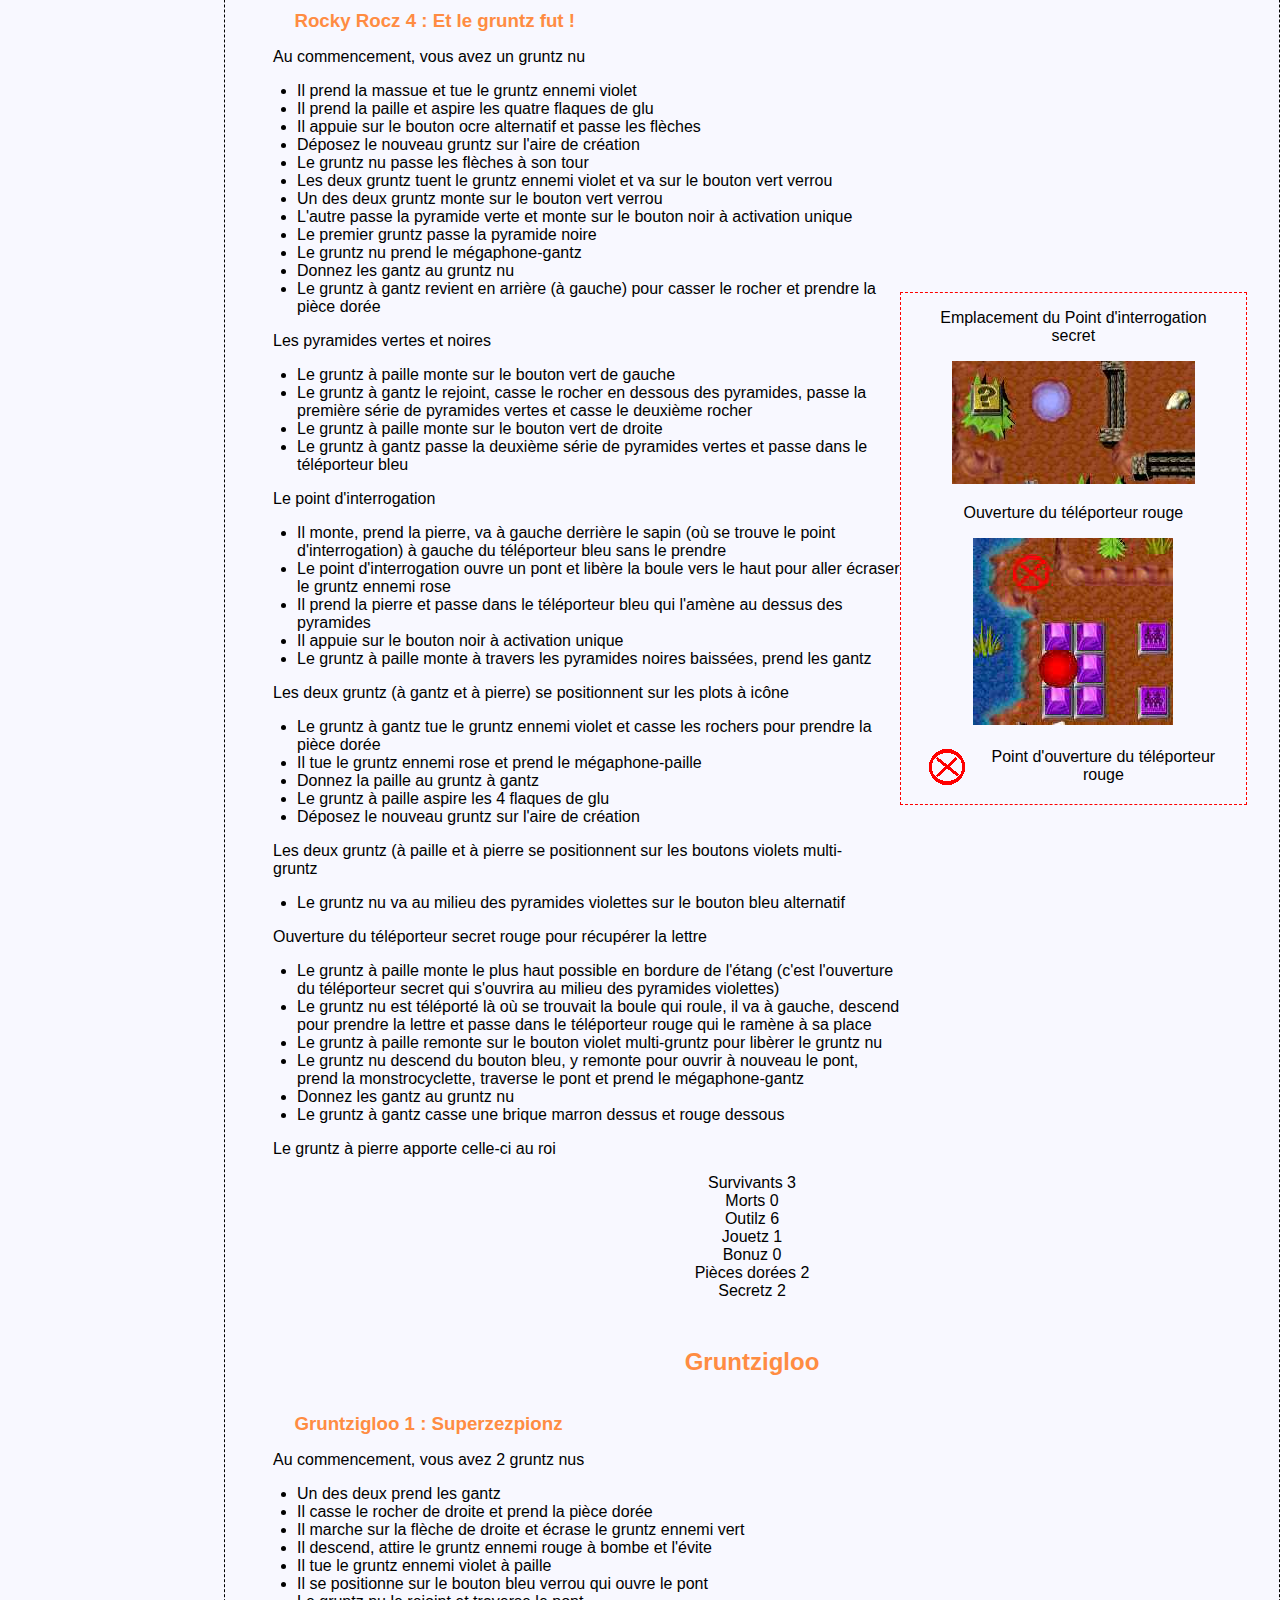
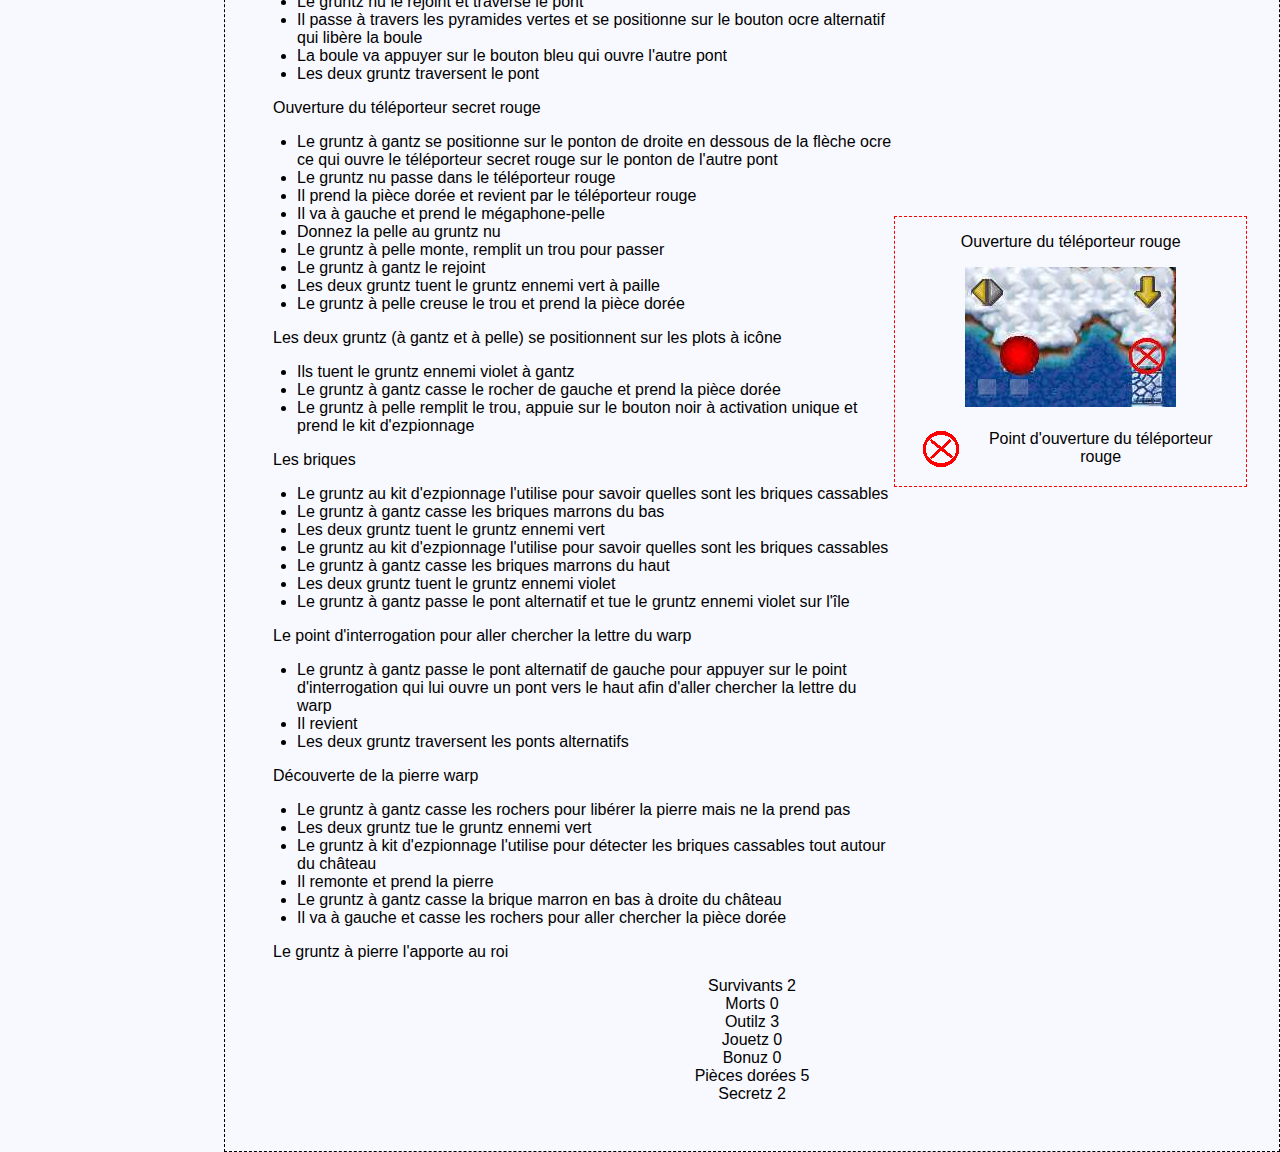
==== commit b4911fde: "Modifications de la citation de micguill" ====
--- a/soluce-complete.html
+++ b/soluce-complete.html
@@ -23,6 +23,8 @@
             cola ni pour boire le zap cola, buvez-le quand vous en avez besoin.
             L'appellation "gruntz nu" se réfère à un gruntz qui n'a aucun outil
             ni aucun jouet (le pôvre). </p>
+        <p>Ces informations proviennent du site de micguill, un grand merci pour ce travail !</p>
+        <a href="http://perso.numericable.fr/micguill/jeux/cadregruntz.html">http://perso.numericable.fr/micguill/jeux/cadregruntz.html</a>
     </header>
 
     <nav>
@@ -647,7 +649,7 @@
                     Pièces dorées 5<br>
                     Secretz 2
                 </p>
-            </div>
+
 <!-- 
             <div id="gruntzigloo2">
                 <h3>Gruntzigloo 2 : J'ai toujours rêvé d'être un maçon</h3>
--- a/style.css
+++ b/style.css
@@ -7,6 +7,10 @@
     --main-background-color: ghostwhite;
     --navbar-background-color: azure;
     --navbar-hover-color: lightgray;
+}
+
+header p{
+    margin-top: 1em;
 }
 
 body {
